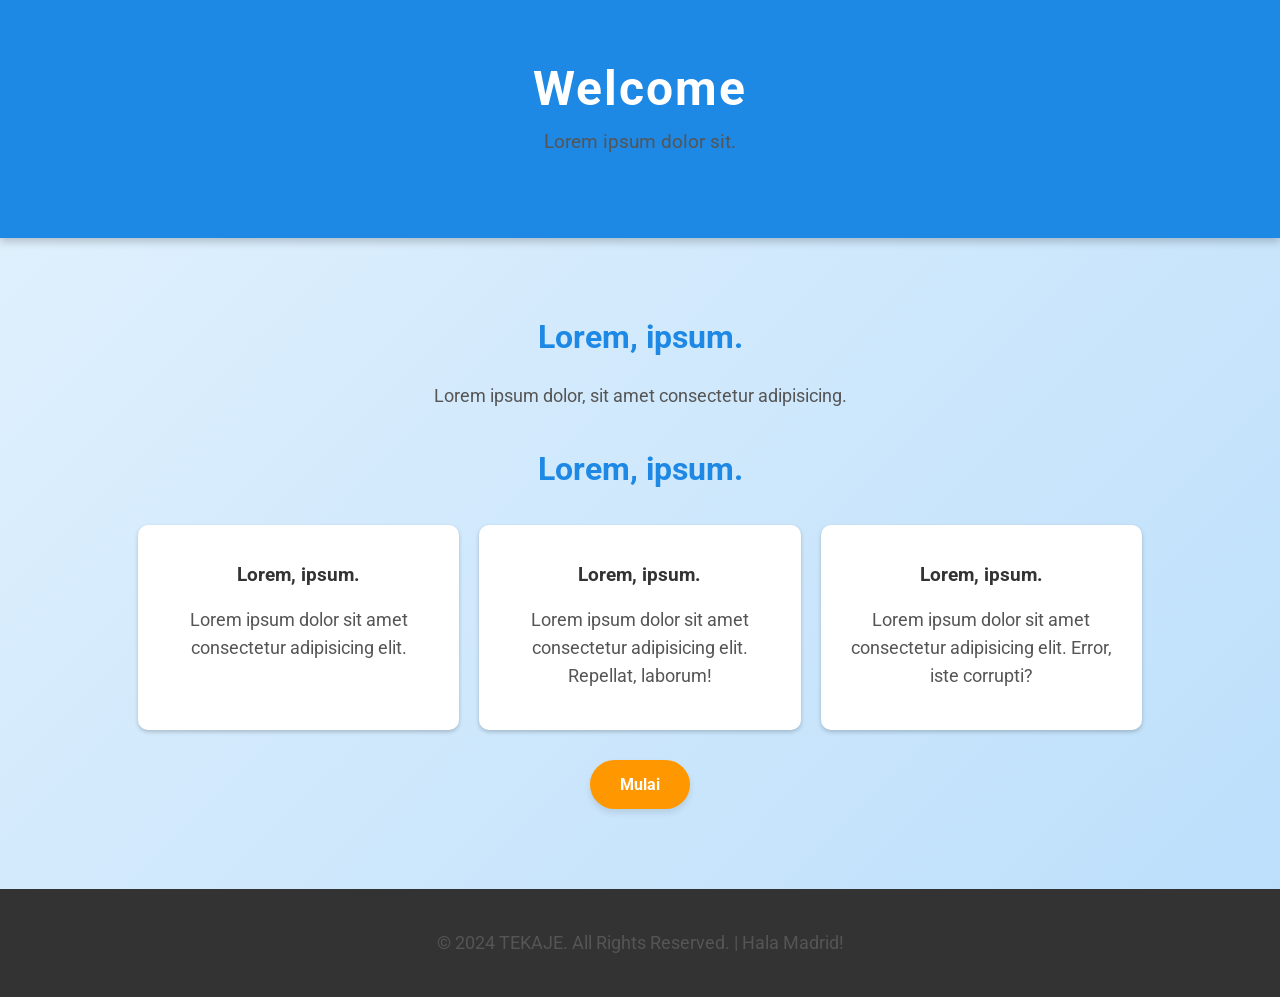
==== landingpage.html @ afb3f82c "first commit" ====
<!DOCTYPE html>
<html lang="id">
<head>
    <meta charset="UTF-8">
    <meta name="viewport" content="width=device-width, initial-scale=1.0">
    <title>Landing Page Sekolah</title>
    <link href="https://fonts.googleapis.com/css2?family=Roboto:wght@400;700&display=swap" rel="stylesheet">
    <style>
        body {
            font-family: 'Roboto', sans-serif;
            margin: 0;
            padding: 0;
            background: linear-gradient(135deg, #e3f2fd, #bbdefb);
            color: #333;
        }
        header {
            background: #1e88e5;
            color: white;
            padding: 60px 20px;
            text-align: center;
            box-shadow: 0 4px 8px rgba(0, 0, 0, 0.2);
        }
        header h1 {
            font-size: 3em;
            margin: 0;
            letter-spacing: 2px;
        }
        header p {
            font-size: 1.2em;
            margin-top: 10px;
        }
        .container {
            width: 80%;
            margin: 0 auto;
            padding: 40px 20px;
            text-align: center;
        }
        h2 {
            font-size: 2em;
            color: #1e88e5;
            margin-top: 40px;
        }
        p {
            font-size: 1.1em;
            line-height: 1.6;
            margin: 20px 0;
            color: #555;
        }
        .cta-button {
            display: inline-block;
            background: #ff9800;
            color: white;
            padding: 15px 30px;
            text-decoration: none;
            border-radius: 25px;
            margin-top: 20px;
            font-weight: bold;
            transition: background 0.3s, transform 0.3s;
            box-shadow: 0 4px 6px rgba(0, 0, 0, 0.1);
        }
        .cta-button:hover {
            background: #f57c00;
            transform: translateY(-2px);
        }
        footer {
            text-align: center;
            padding: 20px;
            background: #333;
            color: white;
            position: relative;
            margin-top: 40px;
        }
        .program-list {
            display: flex;
            justify-content: space-around;
            flex-wrap: wrap;
            margin-top: 20px;
        }
        .program-item {
            background: white;
            border-radius: 10px;
            box-shadow: 0 2px 4px rgba(0, 0, 0, 0.2);
            padding: 20px;
            margin: 10px;
            flex: 1 1 200px;
            transition: transform 0.2s;
        }
        .program-item:hover {
            transform: translateY(-5px);
        }
    </style>
</head>
<body>

<header>
    <h1>Welcome</h1>
    <p>Lorem ipsum dolor sit.</p>
</header>

<div class="container">
    <h2>Lorem, ipsum.</h2>
    <p>Lorem ipsum dolor, sit amet consectetur adipisicing.</p>
    
    <h2>Lorem, ipsum.</h2>
    <div class="program-list">
        <div class="program-item">
            <h3>Lorem, ipsum.</h3>
            <p>Lorem ipsum dolor sit amet consectetur adipisicing elit.</p>
        </div>
        <div class="program-item">
            <h3>Lorem, ipsum.</h3>
            <p>Lorem ipsum dolor sit amet consectetur adipisicing elit. Repellat, laborum!</p>
        </div>
        <div class="program-item">
            <h3>Lorem, ipsum.</h3>
            <p>Lorem ipsum dolor sit amet consectetur adipisicing elit. Error, iste corrupti?</p>
        </div>
    </div>

    <a href="index.php" class="cta-button">Mulai</a>
</div>

<footer>
    <p>&copy; 2024 TEKAJE. All Rights Reserved. | Hala Madrid!</p>
</footer>

</body>
</html>
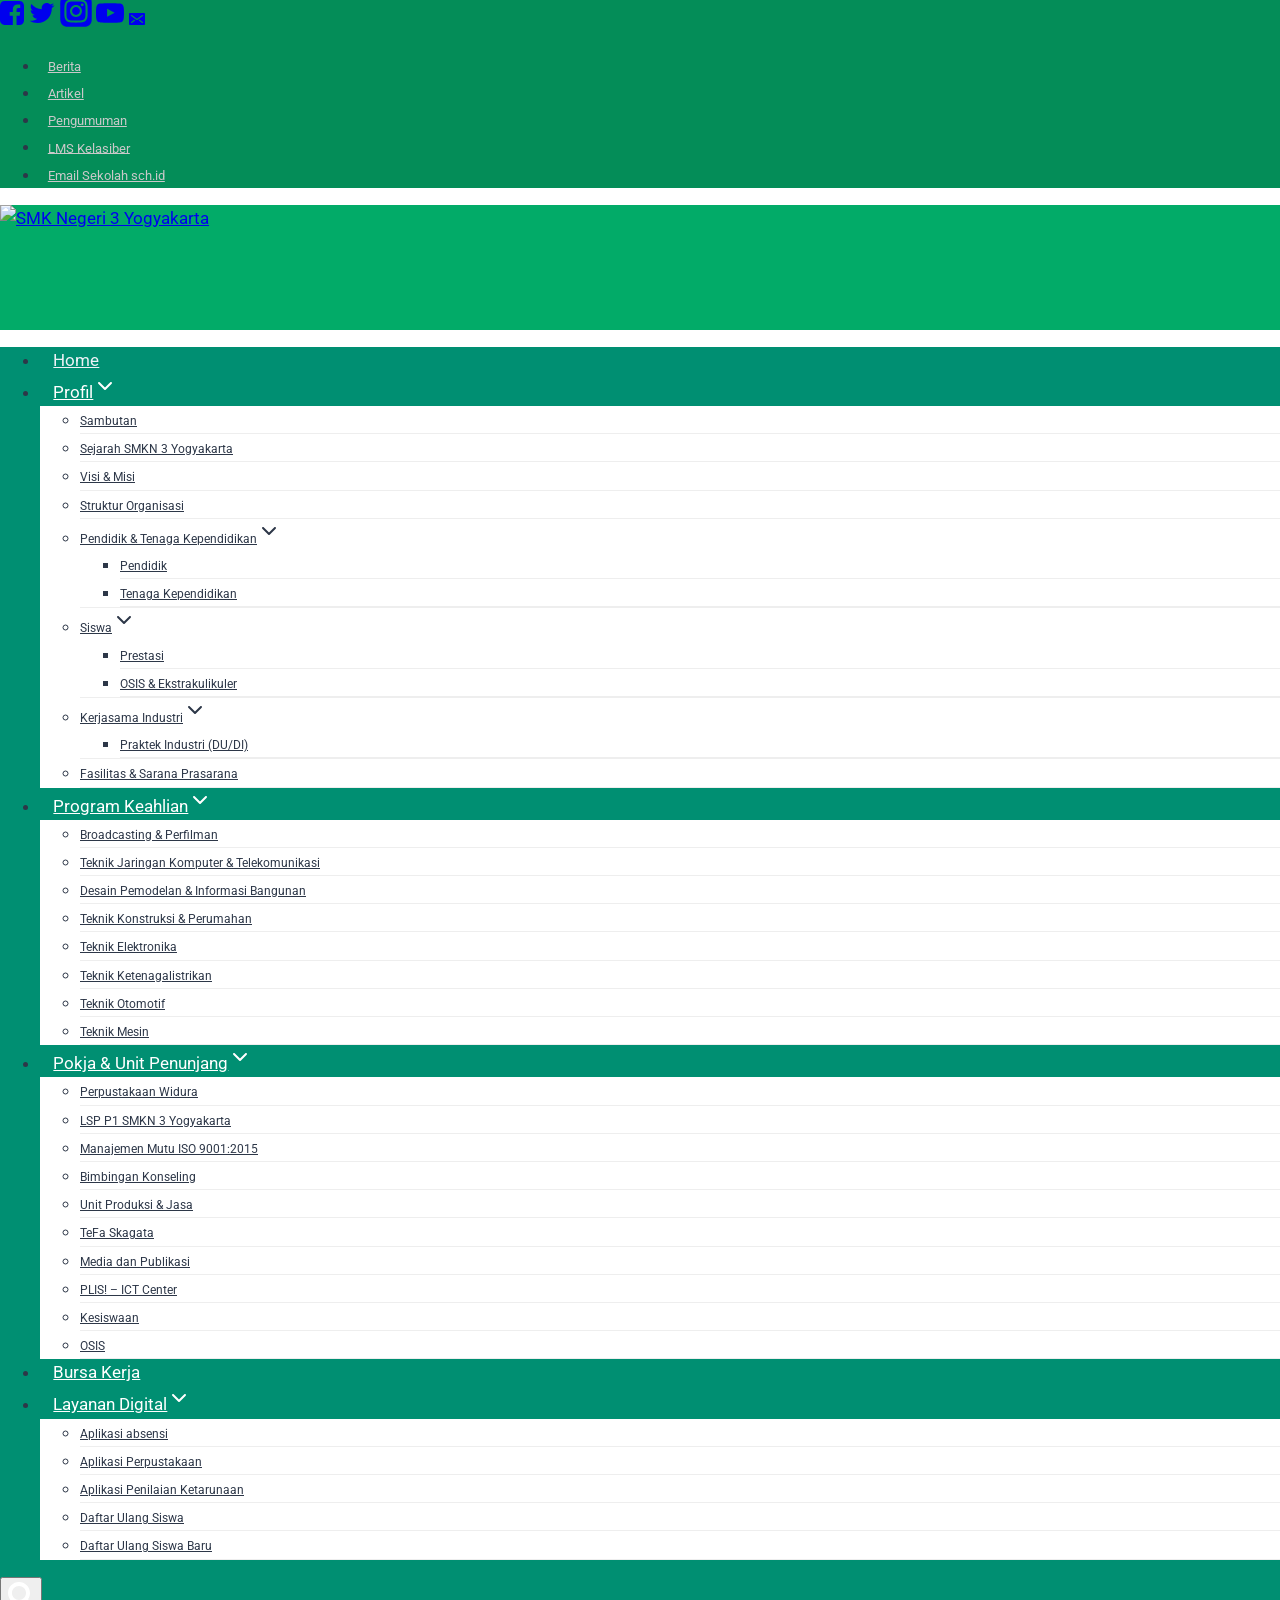
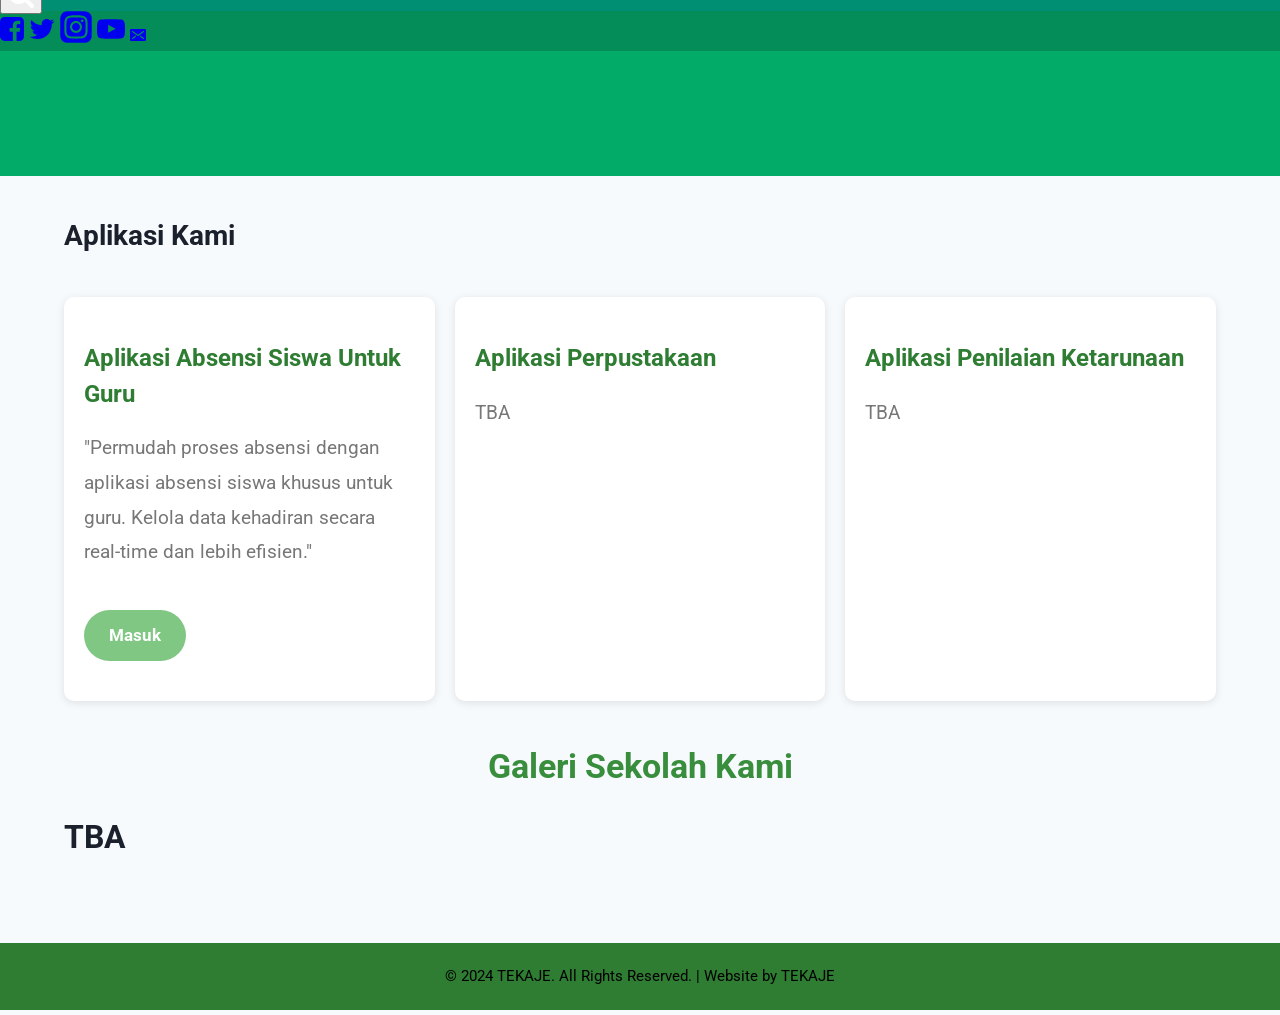
==== commit 55751302: "menambahkan lending pej" ====
--- a/landingpage.html
+++ b/landingpage.html
@@ -3,126 +3,442 @@
 <head>
     <meta charset="UTF-8">
     <meta name="viewport" content="width=device-width, initial-scale=1.0">
+    <meta name="description" content="Website sekolah dengan informasi lengkap tentang program, kurikulum, dan aktivitas sekolah.">
+    <meta name="keywords" content="Sekolah, Pendidikan, Program Sekolah, Kurikulum">
+    <meta name="robots" content="index, follow">
+    <meta name="author" content="TEKAJE">
     <title>Landing Page Sekolah</title>
     <link href="https://fonts.googleapis.com/css2?family=Roboto:wght@400;700&display=swap" rel="stylesheet">
+    <link data-optimized="2" rel="stylesheet"
+        href="https://smkn3jogja.sch.id/wp-content/litespeed/css/6a8ee37791889cdd1827c84f26372544.css?ver=c5bfd">
+    
     <style>
+        /* Global styles */
         body {
             font-family: 'Roboto', sans-serif;
             margin: 0;
             padding: 0;
-            background: linear-gradient(135deg, #e3f2fd, #bbdefb);
+            background: #f4f9f4; /* Background hijau lembut */
             color: #333;
-        }
-        header {
-            background: #1e88e5;
-            color: white;
-            padding: 60px 20px;
-            text-align: center;
-            box-shadow: 0 4px 8px rgba(0, 0, 0, 0.2);
-        }
-        header h1 {
-            font-size: 3em;
-            margin: 0;
-            letter-spacing: 2px;
-        }
-        header p {
-            font-size: 1.2em;
-            margin-top: 10px;
-        }
+            line-height: 1.6;
+        }
+
+        /* Header styling */
+       
+
+        /* Container styling */
         .container {
-            width: 80%;
+            width: 90%;
+            max-width: 1200px;
             margin: 0 auto;
-            padding: 40px 20px;
-            text-align: center;
-        }
+            padding: 20px;
+        }
+
         h2 {
-            font-size: 2em;
-            color: #1e88e5;
-            margin-top: 40px;
-        }
+            font-size: 1.8em;
+            color: #388e3c; /* Warna hijau lebih gelap untuk heading */
+            margin-bottom: 20px;
+        }
+
         p {
-            font-size: 1.1em;
-            line-height: 1.6;
-            margin: 20px 0;
-            color: #555;
-        }
+            font-size: 1.2rem;
+            line-height: 1.8;
+            color: black;
+            margin-bottom: 20px;
+        }
+
         .cta-button {
             display: inline-block;
-            background: #ff9800;
+            background: #81c784; /* Hijau cerah */
             color: white;
-            padding: 15px 30px;
+            padding: 12px 25px;
             text-decoration: none;
-            border-radius: 25px;
-            margin-top: 20px;
+            border-radius: 30px;
             font-weight: bold;
             transition: background 0.3s, transform 0.3s;
-            box-shadow: 0 4px 6px rgba(0, 0, 0, 0.1);
-        }
+            margin: 20px 0;
+        }
+
         .cta-button:hover {
-            background: #f57c00;
-            transform: translateY(-2px);
-        }
+            background: #66bb6a; /* Aksen hijau hover */
+            transform: translateY(-3px);
+        }
+
+        /* Program list styling */
+        .program-list {
+            display: flex;
+            justify-content: space-between;
+            flex-wrap: wrap;
+            gap: 20px;
+            margin: 40px 0;
+        }
+
+        .program-item {
+            background: white;
+            border-radius: 10px;
+            box-shadow: 0 2px 8px rgba(0, 0, 0, 0.1);
+            padding: 20px;
+            flex: 1;
+            min-width: 280px;
+            transition: transform 0.3s ease;
+        }
+
+        .program-item:hover {
+            transform: scale(1.05);
+        }
+
+        .program-item h3 {
+            font-size: 1.4em;
+            color: #2e7d32; /* Hijau lebih tua */
+            margin-bottom: 15px;
+        }
+
+        .program-item p {
+            font-size: 1.2rem;
+            color: #777;
+        }
+
+        /* Gallery styling */
+        .gallery {
+            margin-top: 40px;
+        }
+
+        .gallery h2 {
+            text-align: center;
+            font-size: 2em;
+            color: #388e3c;
+            margin-bottom: 20px;
+        }
+
+        .gallery-grid {
+            display: grid;
+            grid-template-columns: repeat(auto-fit, minmax(200px, 1fr));
+            gap: 20px;
+        }
+
+        .gallery-grid img {
+            width: 100%;
+            border-radius: 10px;
+            box-shadow: 0 4px 8px rgba(0, 0, 0, 0.1);
+            transition: transform 0.3s ease;
+        }
+
+        .gallery-grid img:hover {
+            transform: scale(1.05);
+        }
+
+        /* Footer styling */
         footer {
             text-align: center;
             padding: 20px;
-            background: #333;
+            background: #2e7d32; /* Hijau gelap untuk footer */
             color: white;
-            position: relative;
             margin-top: 40px;
         }
-        .program-list {
-            display: flex;
-            justify-content: space-around;
-            flex-wrap: wrap;
-            margin-top: 20px;
-        }
-        .program-item {
-            background: white;
-            border-radius: 10px;
-            box-shadow: 0 2px 4px rgba(0, 0, 0, 0.2);
-            padding: 20px;
-            margin: 10px;
-            flex: 1 1 200px;
-            transition: transform 0.2s;
-        }
-        .program-item:hover {
-            transform: translateY(-5px);
+
+        footer p {
+            margin: 0;
+            font-size: 0.9em;
+        }
+
+        /* Media Queries for responsiveness */
+        @media (max-width: 768px) {
+            header h1 {
+                font-size: 2em;
+            }
+
+            .container {
+                padding: 20px 10px;
+            }
+
+            h2 {
+                font-size: 1.6em;
+            }
+
+            .program-list {
+                flex-direction: column;
+                gap: 20px;
+            }
+
+            .program-item {
+                margin-bottom: 20px;
+            }
+
+            .cta-button {
+                padding: 10px 20px;
+            }
+
+            .gallery h2 {
+                font-size: 1.8em;
+            }
         }
     </style>
+    <style id="kadence-global-inline-css">
+        /* Kadence Base CSS */
+        :root{--global-palette1:#02ab68;--global-palette2:#008f72;--global-palette3:#1A202C;--global-palette4:#2D3748;--global-palette5:#4A5568;--global-palette6:#718096;--global-palette7:#EDF2F7;--global-palette8:#F7FAFC;--global-palette9:#ffffff;--global-palette-highlight:var(--global-palette1);--global-palette-highlight-alt:var(--global-palette2);--global-palette-highlight-alt2:var(--global-palette9);--global-palette-btn-bg:var(--global-palette1);--global-palette-btn-bg-hover:var(--global-palette2);--global-palette-btn:var(--global-palette9);--global-palette-btn-hover:var(--global-palette9);--global-body-font-family:-apple-system,BlinkMacSystemFont,"Segoe UI",Roboto,Oxygen-Sans,Ubuntu,Cantarell,"Helvetica Neue",sans-serif, "Apple Color Emoji", "Segoe UI Emoji", "Segoe UI Symbol";--global-heading-font-family:inherit;--global-primary-nav-font-family:inherit;--global-fallback-font:sans-serif;--global-content-width:1290px;}:root body.kadence-elementor-colors{--e-global-color-kadence1:var(--global-palette1);--e-global-color-kadence2:var(--global-palette2);--e-global-color-kadence3:var(--global-palette3);--e-global-color-kadence4:var(--global-palette4);--e-global-color-kadence5:var(--global-palette5);--e-global-color-kadence6:var(--global-palette6);--e-global-color-kadence7:var(--global-palette7);--e-global-color-kadence8:var(--global-palette8);--e-global-color-kadence9:var(--global-palette9);}:root .has-theme-palette-1-background-color{background-color:var(--global-palette1);}:root .has-theme-palette-1-color{color:var(--global-palette1);}:root .has-theme-palette-2-background-color{background-color:var(--global-palette2);}:root .has-theme-palette-2-color{color:var(--global-palette2);}:root .has-theme-palette-3-background-color{background-color:var(--global-palette3);}:root .has-theme-palette-3-color{color:var(--global-palette3);}:root .has-theme-palette-4-background-color{background-color:var(--global-palette4);}:root .has-theme-palette-4-color{color:var(--global-palette4);}:root .has-theme-palette-5-background-color{background-color:var(--global-palette5);}:root .has-theme-palette-5-color{color:var(--global-palette5);}:root .has-theme-palette-6-background-color{background-color:var(--global-palette6);}:root .has-theme-palette-6-color{color:var(--global-palette6);}:root .has-theme-palette-7-background-color{background-color:var(--global-palette7);}:root .has-theme-palette-7-color{color:var(--global-palette7);}:root .has-theme-palette-8-background-color{background-color:var(--global-palette8);}:root .has-theme-palette-8-color{color:var(--global-palette8);}:root .has-theme-palette-9-background-color{background-color:var(--global-palette9);}:root .has-theme-palette-9-color{color:var(--global-palette9);}:root .has-theme-palette1-background-color{background-color:var(--global-palette1);}:root .has-theme-palette1-color{color:var(--global-palette1);}:root .has-theme-palette2-background-color{background-color:var(--global-palette2);}:root .has-theme-palette2-color{color:var(--global-palette2);}:root .has-theme-palette3-background-color{background-color:var(--global-palette3);}:root .has-theme-palette3-color{color:var(--global-palette3);}:root .has-theme-palette4-background-color{background-color:var(--global-palette4);}:root .has-theme-palette4-color{color:var(--global-palette4);}:root .has-theme-palette5-background-color{background-color:var(--global-palette5);}:root .has-theme-palette5-color{color:var(--global-palette5);}:root .has-theme-palette6-background-color{background-color:var(--global-palette6);}:root .has-theme-palette6-color{color:var(--global-palette6);}:root .has-theme-palette7-background-color{background-color:var(--global-palette7);}:root .has-theme-palette7-color{color:var(--global-palette7);}:root .has-theme-palette8-background-color{background-color:var(--global-palette8);}:root .has-theme-palette8-color{color:var(--global-palette8);}:root .has-theme-palette9-background-color{background-color:var(--global-palette9);}:root .has-theme-palette9-color{color:var(--global-palette9);}body{background:var(--global-palette8);}body, input, select, optgroup, textarea{font-weight:400;font-size:17px;line-height:1.6;font-family:var(--global-body-font-family);color:var(--global-palette4);}.content-bg, body.content-style-unboxed .site{background:var(--global-palette9);}h1,h2,h3,h4,h5,h6{font-family:var(--global-heading-font-family);}h1{font-weight:700;font-size:32px;line-height:1.5;color:var(--global-palette3);}h2{font-weight:700;font-size:28px;line-height:1.5;color:var(--global-palette3);}h3{font-weight:700;font-size:24px;line-height:1.5;color:var(--global-palette3);}h4{font-weight:700;font-size:22px;line-height:1.5;color:var(--global-palette4);}h5{font-weight:700;font-size:20px;line-height:1.5;color:var(--global-palette4);}h6{font-weight:700;font-size:18px;line-height:1.5;color:var(--global-palette5);}.site-container, .site-header-row-layout-contained, .site-footer-row-layout-contained, .entry-hero-layout-contained, .comments-area, .alignfull > .wp-block-cover__inner-container, .alignwide > .wp-block-cover__inner-container{max-width:1290px;}.content-width-narrow .content-container.site-container, .content-width-narrow .hero-container.site-container{max-width:842px;}@media all and (min-width: 1520px){.site .content-container  .alignwide{margin-left:-115px;margin-right:-115px;width:unset;max-width:unset;}}@media all and (min-width: 1102px){.content-width-narrow .site .content-container .alignwide{margin-left:-130px;margin-right:-130px;width:unset;max-width:unset;}}.content-style-boxed .site .entry-content .alignwide{margin-left:-2rem;margin-right:-2rem;}@media all and (max-width: 1024px){.content-style-boxed .site .entry-content .alignwide{margin-left:-2rem;margin-right:-2rem;}}@media all and (max-width: 767px){.content-style-boxed .site .entry-content .alignwide{margin-left:-1.5rem;margin-right:-1.5rem;}}.content-area{margin-top:5rem;margin-bottom:5rem;}@media all and (max-width: 1024px){.content-area{margin-top:3rem;margin-bottom:3rem;}}@media all and (max-width: 767px){.content-area{margin-top:2rem;margin-bottom:2rem;}}.entry-content-wrap{padding:2rem;}@media all and (max-width: 1024px){.entry-content-wrap{padding:2rem;}}@media all and (max-width: 767px){.entry-content-wrap{padding:1.5rem;}}.loop-entry .entry-content-wrap{padding:2rem;}@media all and (max-width: 1024px){.loop-entry .entry-content-wrap{padding:2rem;}}@media all and (max-width: 767px){.loop-entry .entry-content-wrap{padding:1.5rem;}}.has-sidebar:not(.has-left-sidebar) .content-container{grid-template-columns:1fr 29%;}.has-sidebar.has-left-sidebar .content-container{grid-template-columns:29% 1fr;}.primary-sidebar.widget-area .widget{margin-bottom:0.66em;color:var(--global-palette4);}.primary-sidebar.widget-area .widget-title{font-weight:700;font-size:20px;line-height:1.5;color:var(--global-palette3);}.primary-sidebar.widget-area{background:#ffffff;padding:28px 28px 28px 28px;}.site-branding a.brand img{max-width:400px;}.site-branding a.brand img.svg-logo-image{width:400px;}@media all and (max-width: 1024px){.site-branding a.brand img{max-width:63px;}.site-branding a.brand img.svg-logo-image{width:63px;}}@media all and (max-width: 767px){.site-branding a.brand img{max-width:63px;}.site-branding a.brand img.svg-logo-image{width:63px;}}.site-branding{padding:0px 0px 0px 0px;}.site-branding .site-title{font-weight:700;font-size:26px;line-height:1.2;color:var(--global-palette3);}.site-branding .site-description{font-weight:700;font-size:16px;line-height:1.4;color:var(--global-palette5);}#masthead, #masthead .kadence-sticky-header.item-is-fixed:not(.item-at-start):not(.site-header-row-container), #masthead .kadence-sticky-header.item-is-fixed:not(.item-at-start) > .site-header-row-container-inner{background:#ffffff;}@media all and (max-width: 767px){#masthead, #masthead .kadence-sticky-header.item-is-fixed:not(.item-at-start):not(.site-header-row-container), #masthead .kadence-sticky-header.item-is-fixed:not(.item-at-start) > .site-header-row-container-inner{background:var(--global-palette1);}}.site-main-header-wrap .site-header-row-container-inner{background:#02ab68;}.site-main-header-inner-wrap{min-height:125px;}@media all and (max-width: 767px){.site-main-header-inner-wrap{min-height:93px;}}.site-top-header-wrap .site-header-row-container-inner{background:#048d58;}.site-top-header-inner-wrap{min-height:36px;}.site-bottom-header-wrap .site-header-row-container-inner{background:#008f72;border-bottom:0px none var(--global-palette1);}.site-bottom-header-inner-wrap{min-height:0px;}#masthead .kadence-sticky-header.item-is-fixed:not(.item-at-start):not(.site-header-row-container):not(.item-hidden-above), #masthead .kadence-sticky-header.item-is-fixed:not(.item-at-start):not(.item-hidden-above) > .site-header-row-container-inner{background:var(--global-palette1);}@media all and (min-width: 1025px){.transparent-header .entry-hero .entry-hero-container-inner{padding-top:calc(36px + 125px + 0px);}}@media all and (max-width: 1024px){.mobile-transparent-header .entry-hero .entry-hero-container-inner{padding-top:calc(36px + 125px);}}@media all and (max-width: 767px){.mobile-transparent-header .entry-hero .entry-hero-container-inner{padding-top:calc(36px + 93px);}}.header-navigation[class*="header-navigation-style-underline"] .header-menu-container.primary-menu-container>ul>li>a:after{width:calc( 100% - 1.57em);}.main-navigation .primary-menu-container > ul > li > a{padding-left:calc(1.57em / 2);padding-right:calc(1.57em / 2);color:#ffffff;}.main-navigation .primary-menu-container > ul li a{font-style:normal;font-weight:400;}.main-navigation .primary-menu-container > ul > li > a:hover{color:var(--global-palette9);background:#006954;}.main-navigation .primary-menu-container > ul > li.current-menu-item > a{color:var(--global-palette7);background:rgba(1,126,98,0);}.header-navigation[class*="header-navigation-style-underline"] .header-menu-container.secondary-menu-container>ul>li>a:after{width:calc( 100% - 1.2em);}.secondary-navigation .secondary-menu-container > ul > li > a{padding-left:calc(1.2em / 2);padding-right:calc(1.2em / 2);padding-top:0.6em;padding-bottom:0.6em;color:#c9c9c9;}.secondary-navigation .secondary-menu-container > ul li a{font-style:normal;font-size:13px;}.secondary-navigation .secondary-menu-container > ul > li > a:hover{color:#ffffff;}.secondary-navigation .secondary-menu-container > ul > li.current-menu-item > a{color:var(--global-palette7);}.header-navigation .header-menu-container ul ul{background:#ffffff;}.header-navigation .header-menu-container ul ul li, .header-menu-container ul.menu > li.kadence-menu-mega-enabled > ul > li > a{border-bottom:1px solid #eeeeee;}.header-navigation .header-menu-container ul ul li a{width:200px;padding-top:1em;padding-bottom:1em;color:var(--global-palette4);font-size:12px;}.header-navigation .header-menu-container ul ul li a:hover{color:#008f72;background:var(--global-palette7);}.header-navigation .header-menu-container ul ul li.current-menu-item > a{color:#008f72;background:var(--global-palette7);}.mobile-toggle-open-container .menu-toggle-open{color:var(--global-palette9);padding:0.4em 0.6em 0.4em 0.6em;font-size:14px;}.mobile-toggle-open-container .menu-toggle-open.menu-toggle-style-bordered{border:1px solid currentColor;}.mobile-toggle-open-container .menu-toggle-open .menu-toggle-icon{font-size:28px;}.mobile-toggle-open-container .menu-toggle-open:hover, .mobile-toggle-open-container .menu-toggle-open:focus{color:var(--global-palette8);}.mobile-navigation ul li{font-size:14px;}.mobile-navigation ul li a{padding-top:1em;padding-bottom:1em;}.mobile-navigation ul li > a, .mobile-navigation ul li.menu-item-has-children > .drawer-nav-drop-wrap{color:var(--global-palette8);}.mobile-navigation ul li.current-menu-item > a, .mobile-navigation ul li.current-menu-item.menu-item-has-children > .drawer-nav-drop-wrap{color:var(--global-palette-highlight);}.mobile-navigation ul li.menu-item-has-children .drawer-nav-drop-wrap, .mobile-navigation ul li:not(.menu-item-has-children) a{border-bottom:1px solid rgba(255,255,255,0.1);}.mobile-navigation:not(.drawer-navigation-parent-toggle-true) ul li.menu-item-has-children .drawer-nav-drop-wrap button{border-left:1px solid rgba(255,255,255,0.1);}#main-header .header-button{border:2px none transparent;}.header-social-inner-wrap{font-size:0.94em;margin-top:-0.3em;margin-left:calc(-0.3em / 2);margin-right:calc(-0.3em / 2);}.header-social-wrap .header-social-inner-wrap .social-button{margin-top:0.3em;margin-left:calc(0.3em / 2);margin-right:calc(0.3em / 2);border:2px none transparent;border-radius:1px;}.header-social-wrap .header-social-inner-wrap .social-button:hover{color:var(--global-palette7);}.header-mobile-social-inner-wrap{font-size:0.97em;margin-top:-0.3em;margin-left:calc(-0.3em / 2);margin-right:calc(-0.3em / 2);}.header-mobile-social-wrap .header-mobile-social-inner-wrap .social-button{margin-top:0.3em;margin-left:calc(0.3em / 2);margin-right:calc(0.3em / 2);border:2px none transparent;border-radius:100px;}.search-toggle-open-container .search-toggle-open{color:var(--global-palette9);}.search-toggle-open-container .search-toggle-open.search-toggle-style-bordered{border:1px solid currentColor;}.search-toggle-open-container .search-toggle-open .search-toggle-icon{font-size:1em;}.search-toggle-open-container .search-toggle-open:hover, .search-toggle-open-container .search-toggle-open:focus{color:var(--global-palette7);}#search-drawer .drawer-inner{background:rgba(9, 12, 16, 0.97);}.mobile-header-button-wrap .mobile-header-button{border:2px none transparent;}.site-middle-footer-wrap .site-footer-row-container-inner{background:#2f333e;font-style:normal;font-size:15px;color:#ffffff;}.site-footer .site-middle-footer-wrap .site-footer-row-container-inner a:not(.button){color:var(--global-palette9);}.site-footer .site-middle-footer-wrap .site-footer-row-container-inner a:not(.button):hover{color:var(--global-palette8);}.site-middle-footer-inner-wrap{padding-top:10px;padding-bottom:0px;grid-column-gap:20px;grid-row-gap:20px;}.site-middle-footer-inner-wrap .widget{margin-bottom:20px;}.site-middle-footer-inner-wrap .widget-area .widget-title{font-style:normal;color:#ffffff;}.site-middle-footer-inner-wrap .site-footer-section:not(:last-child):after{right:calc(-20px / 2);}@media all and (max-width: 1024px){.site-middle-footer-inner-wrap{padding-top:15px;padding-bottom:5px;grid-column-gap:5px;grid-row-gap:5px;}.site-middle-footer-inner-wrap .widget{margin-bottom:5px;}.site-middle-footer-inner-wrap .site-footer-section:not(:last-child):after{right:calc(-5px / 2);}}@media all and (max-width: 767px){.site-middle-footer-inner-wrap{padding-top:15px;padding-bottom:5px;grid-column-gap:5px;grid-row-gap:5px;}.site-middle-footer-inner-wrap .widget{margin-bottom:5px;}.site-middle-footer-inner-wrap .site-footer-section:not(:last-child):after{right:calc(-5px / 2);}}.site-top-footer-inner-wrap{padding-top:30px;padding-bottom:30px;grid-column-gap:30px;grid-row-gap:30px;}.site-top-footer-inner-wrap .widget{margin-bottom:30px;}.site-top-footer-inner-wrap .site-footer-section:not(:last-child):after{right:calc(-30px / 2);}.site-bottom-footer-wrap .site-footer-row-container-inner{background:#02ab68;}.site-bottom-footer-inner-wrap{min-height:10px;padding-top:4px;padding-bottom:6px;grid-column-gap:0px;}.site-bottom-footer-inner-wrap .widget{margin-bottom:0px;}.site-bottom-footer-inner-wrap .site-footer-section:not(:last-child):after{right:calc(-0px / 2);}.footer-social-inner-wrap{font-size:1em;margin-top:-0.3em;margin-left:calc(-0.3em / 2);margin-right:calc(-0.3em / 2);}.site-footer .site-footer-wrap .site-footer-section .footer-social-wrap .social-button{margin-top:0.3em;margin-left:calc(0.3em / 2);margin-right:calc(0.3em / 2);border:2px none transparent;border-radius:3px;}#colophon .footer-html{font-style:normal;color:#ffffff;}#colophon .site-footer-row-container .site-footer-row .footer-html a{color:#ffffff;}#colophon .site-footer-row-container .site-footer-row .footer-html a:hover{color:#e0e0e0;}#kt-scroll-up{border-radius:0px 0px 0px 0px;bottom:30px;font-size:1.2em;padding:0.4em 0.4em 0.4em 0.4em;}#kt-scroll-up.scroll-up-side-right{right:30px;}#kt-scroll-up.scroll-up-side-left{left:30px;}#colophon .footer-navigation .footer-menu-container > ul > li > a{padding-left:calc(1.2em / 2);padding-right:calc(1.2em / 2);color:var(--global-palette5);}#colophon .footer-navigation .footer-menu-container > ul li a:hover{color:var(--global-palette-highlight);}#colophon .footer-navigation .footer-menu-container > ul li.current-menu-item > a{color:var(--global-palette3);}.entry-hero.page-hero-section .entry-header{min-height:200px;}.loop-entry.type-post h2.entry-title{font-style:normal;font-size:20px;color:var(--global-palette4);}.loop-entry.type-post .entry-taxonomies{font-style:normal;font-size:13px;}.loop-entry.type-post .entry-taxonomies, .loop-entry.type-post .entry-taxonomies a{color:var(--global-palette1);}.loop-entry.type-post .entry-taxonomies .category-style-pill a{background:var(--global-palette1);}.loop-entry.type-post .entry-taxonomies a:hover{color:var(--global-palette2);}.loop-entry.type-post .entry-taxonomies .category-style-pill a:hover{background:var(--global-palette2);}.loop-entry.type-post .entry-meta{font-style:normal;font-size:15px;}.loop-entry.type-post .entry-meta{color:var(--global-palette1);}.loop-entry.type-post .entry-meta a:hover{color:var(--global-palette2);}body.social-brand-colors .social-show-brand-hover .social-link-facebook:not(.ignore-brand):not(.skip):not(.ignore):hover, body.social-brand-colors .social-show-brand-until .social-link-facebook:not(:hover):not(.skip):not(.ignore), body.social-brand-colors .social-show-brand-always .social-link-facebook:not(.ignore-brand):not(.skip):not(.ignore){background:#3b5998;}body.social-brand-colors .social-show-brand-hover .social-link-instagram:not(.ignore-brand):not(.skip):not(.ignore):hover, body.social-brand-colors .social-show-brand-until .social-link-instagram:not(:hover):not(.skip):not(.ignore), body.social-brand-colors .social-show-brand-always .social-link-instagram:not(.ignore-brand):not(.skip):not(.ignore){background:#517fa4;}body.social-brand-colors .social-show-brand-hover .social-link-twitter:not(.ignore-brand):not(.skip):not(.ignore):hover, body.social-brand-colors .social-show-brand-until .social-link-twitter:not(:hover):not(.skip):not(.ignore), body.social-brand-colors .social-show-brand-always .social-link-twitter:not(.ignore-brand):not(.skip):not(.ignore){background:#1DA1F2;}body.social-brand-colors .social-show-brand-hover .social-link-youtube:not(.ignore-brand):not(.skip):not(.ignore):hover, body.social-brand-colors .social-show-brand-until .social-link-youtube:not(:hover):not(.skip):not(.ignore), body.social-brand-colors .social-show-brand-always .social-link-youtube:not(.ignore-brand):not(.skip):not(.ignore){background:#FF3333;}body.social-brand-colors .social-show-brand-hover .social-link-facebook_group:not(.ignore-brand):not(.skip):not(.ignore):hover, body.social-brand-colors .social-show-brand-until .social-link-facebook_group:not(:hover):not(.skip):not(.ignore), body.social-brand-colors .social-show-brand-always .social-link-facebook_group:not(.ignore-brand):not(.skip):not(.ignore){background:#3b5998;}body.social-brand-colors .social-show-brand-hover .social-link-vimeo:not(.ignore-brand):not(.skip):not(.ignore):hover, body.social-brand-colors .social-show-brand-until .social-link-vimeo:not(:hover):not(.skip):not(.ignore), body.social-brand-colors .social-show-brand-always .social-link-vimeo:not(.ignore-brand):not(.skip):not(.ignore){background:#4EBBFF;}body.social-brand-colors .social-show-brand-hover .social-link-pinterest:not(.ignore-brand):not(.skip):not(.ignore):hover, body.social-brand-colors .social-show-brand-until .social-link-pinterest:not(:hover):not(.skip):not(.ignore), body.social-brand-colors .social-show-brand-always .social-link-pinterest:not(.ignore-brand):not(.skip):not(.ignore){background:#C92228;}body.social-brand-colors .social-show-brand-hover .social-link-linkedin:not(.ignore-brand):not(.skip):not(.ignore):hover, body.social-brand-colors .social-show-brand-until .social-link-linkedin:not(:hover):not(.skip):not(.ignore), body.social-brand-colors .social-show-brand-always .social-link-linkedin:not(.ignore-brand):not(.skip):not(.ignore){background:#4875B4;}body.social-brand-colors .social-show-brand-hover .social-link-medium:not(.ignore-brand):not(.skip):not(.ignore):hover, body.social-brand-colors .social-show-brand-until .social-link-medium:not(:hover):not(.skip):not(.ignore), body.social-brand-colors .social-show-brand-always .social-link-medium:not(.ignore-brand):not(.skip):not(.ignore){background:#181818;}body.social-brand-colors .social-show-brand-hover .social-link-wordpress:not(.ignore-brand):not(.skip):not(.ignore):hover, body.social-brand-colors .social-show-brand-until .social-link-wordpress:not(:hover):not(.skip):not(.ignore), body.social-brand-colors .social-show-brand-always .social-link-wordpress:not(.ignore-brand):not(.skip):not(.ignore){background:#00749C;}body.social-brand-colors .social-show-brand-hover .social-link-reddit:not(.ignore-brand):not(.skip):not(.ignore):hover, body.social-brand-colors .social-show-brand-until .social-link-reddit:not(:hover):not(.skip):not(.ignore), body.social-brand-colors .social-show-brand-always .social-link-reddit:not(.ignore-brand):not(.skip):not(.ignore){background:#ff4500;}body.social-brand-colors .social-show-brand-hover .social-link-patreon:not(.ignore-brand):not(.skip):not(.ignore):hover, body.social-brand-colors .social-show-brand-until .social-link-patreon:not(:hover):not(.skip):not(.ignore), body.social-brand-colors .social-show-brand-always .social-link-patreon:not(.ignore-brand):not(.skip):not(.ignore){background:#052D49;}body.social-brand-colors .social-show-brand-hover .social-link-github:not(.ignore-brand):not(.skip):not(.ignore):hover, body.social-brand-colors .social-show-brand-until .social-link-github:not(:hover):not(.skip):not(.ignore), body.social-brand-colors .social-show-brand-always .social-link-github:not(.ignore-brand):not(.skip):not(.ignore){background:#4078c0;}body.social-brand-colors .social-show-brand-hover .social-link-dribbble:not(.ignore-brand):not(.skip):not(.ignore):hover, body.social-brand-colors .social-show-brand-until .social-link-dribbble:not(:hover):not(.skip):not(.ignore), body.social-brand-colors .social-show-brand-always .social-link-dribbble:not(.ignore-brand):not(.skip):not(.ignore){background:#EA4C89;}body.social-brand-colors .social-show-brand-hover .social-link-behance:not(.ignore-brand):not(.skip):not(.ignore):hover, body.social-brand-colors .social-show-brand-until .social-link-behance:not(:hover):not(.skip):not(.ignore), body.social-brand-colors .social-show-brand-always .social-link-behance:not(.ignore-brand):not(.skip):not(.ignore){background:#1769ff;}body.social-brand-colors .social-show-brand-hover .social-link-vk:not(.ignore-brand):not(.skip):not(.ignore):hover, body.social-brand-colors .social-show-brand-until .social-link-vk:not(:hover):not(.skip):not(.ignore), body.social-brand-colors .social-show-brand-always .social-link-vk:not(.ignore-brand):not(.skip):not(.ignore){background:#45668e;}body.social-brand-colors .social-show-brand-hover .social-link-xing:not(.ignore-brand):not(.skip):not(.ignore):hover, body.social-brand-colors .social-show-brand-until .social-link-xing:not(:hover):not(.skip):not(.ignore), body.social-brand-colors .social-show-brand-always .social-link-xing:not(.ignore-brand):not(.skip):not(.ignore){background:#006567;}body.social-brand-colors .social-show-brand-hover .social-link-rss:not(.ignore-brand):not(.skip):not(.ignore):hover, body.social-brand-colors .social-show-brand-until .social-link-rss:not(:hover):not(.skip):not(.ignore), body.social-brand-colors .social-show-brand-always .social-link-rss:not(.ignore-brand):not(.skip):not(.ignore){background:#FF6200;}body.social-brand-colors .social-show-brand-hover .social-link-email:not(.ignore-brand):not(.skip):not(.ignore):hover, body.social-brand-colors .social-show-brand-until .social-link-email:not(:hover):not(.skip):not(.ignore), body.social-brand-colors .social-show-brand-always .social-link-email:not(.ignore-brand):not(.skip):not(.ignore){background:#181818;}body.social-brand-colors .social-show-brand-hover .social-link-phone:not(.ignore-brand):not(.skip):not(.ignore):hover, body.social-brand-colors .social-show-brand-until .social-link-phone:not(:hover):not(.skip):not(.ignore), body.social-brand-colors .social-show-brand-always .social-link-phone:not(.ignore-brand):not(.skip):not(.ignore){background:#181818;}body.social-brand-colors .social-show-brand-hover .social-link-whatsapp:not(.ignore-brand):not(.skip):not(.ignore):hover, body.social-brand-colors .social-show-brand-until .social-link-whatsapp:not(:hover):not(.skip):not(.ignore), body.social-brand-colors .social-show-brand-always .social-link-whatsapp:not(.ignore-brand):not(.skip):not(.ignore){background:#28cf54;}body.social-brand-colors .social-show-brand-hover .social-link-google_reviews:not(.ignore-brand):not(.skip):not(.ignore):hover, body.social-brand-colors .social-show-brand-until .social-link-google_reviews:not(:hover):not(.skip):not(.ignore), body.social-brand-colors .social-show-brand-always .social-link-google_reviews:not(.ignore-brand):not(.skip):not(.ignore){background:#DB4437;}body.social-brand-colors .social-show-brand-hover .social-link-telegram:not(.ignore-brand):not(.skip):not(.ignore):hover, body.social-brand-colors .social-show-brand-until .social-link-telegram:not(:hover):not(.skip):not(.ignore), body.social-brand-colors .social-show-brand-always .social-link-telegram:not(.ignore-brand):not(.skip):not(.ignore){background:#0088cc;}body.social-brand-colors .social-show-brand-hover .social-link-yelp:not(.ignore-brand):not(.skip):not(.ignore):hover, body.social-brand-colors .social-show-brand-until .social-link-yelp:not(:hover):not(.skip):not(.ignore), body.social-brand-colors .social-show-brand-always .social-link-yelp:not(.ignore-brand):not(.skip):not(.ignore){background:#c41200;}body.social-brand-colors .social-show-brand-hover .social-link-trip_advisor:not(.ignore-brand):not(.skip):not(.ignore):hover, body.social-brand-colors .social-show-brand-until .social-link-trip_advisor:not(:hover):not(.skip):not(.ignore), body.social-brand-colors .social-show-brand-always .social-link-trip_advisor:not(.ignore-brand):not(.skip):not(.ignore){background:#00af87;}body.social-brand-colors .social-show-brand-hover .social-link-imdb:not(.ignore-brand):not(.skip):not(.ignore):hover, body.social-brand-colors .social-show-brand-until .social-link-imdb:not(:hover):not(.skip):not(.ignore), body.social-brand-colors .social-show-brand-always .social-link-imdb:not(.ignore-brand):not(.skip):not(.ignore){background:#F5C518;}body.social-brand-colors .social-show-brand-hover .social-link-soundcloud:not(.ignore-brand):not(.skip):not(.ignore):hover, body.social-brand-colors .social-show-brand-until .social-link-soundcloud:not(:hover):not(.skip):not(.ignore), body.social-brand-colors .social-show-brand-always .social-link-soundcloud:not(.ignore-brand):not(.skip):not(.ignore){background:#ff7700;}body.social-brand-colors .social-show-brand-hover .social-link-tumblr:not(.ignore-brand):not(.skip):not(.ignore):hover, body.social-brand-colors .social-show-brand-until .social-link-tumblr:not(:hover):not(.skip):not(.ignore), body.social-brand-colors .social-show-brand-always .social-link-tumblr:not(.ignore-brand):not(.skip):not(.ignore){background:#32506d;}body.social-brand-colors .social-show-brand-hover .social-link-tiktok:not(.ignore-brand):not(.skip):not(.ignore):hover, body.social-brand-colors .social-show-brand-until .social-link-tiktok:not(:hover):not(.skip):not(.ignore), body.social-brand-colors .social-show-brand-always .social-link-tiktok:not(.ignore-brand):not(.skip):not(.ignore){background:#69C9D0;}body.social-brand-colors .social-show-brand-hover .social-link-discord:not(.ignore-brand):not(.skip):not(.ignore):hover, body.social-brand-colors .social-show-brand-until .social-link-discord:not(:hover):not(.skip):not(.ignore), body.social-brand-colors .social-show-brand-always .social-link-discord:not(.ignore-brand):not(.skip):not(.ignore){background:#7289DA;}
+        </style>
 </head>
 <body>
 
-<header>
-    <h1>Welcome</h1>
-    <p>Lorem ipsum dolor sit.</p>
-</header>
+
+    <header id="masthead" class="site-header" role="banner" itemtype="https://schema.org/WPHeader" itemscope="">
+        <div id="main-header" class="site-header-wrap">
+            <div class="site-header-inner-wrap">
+                <div class="site-header-upper-wrap">
+                    <div class="site-header-upper-inner-wrap">
+                        <div class="site-top-header-wrap site-header-row-container site-header-focus-item site-header-row-layout-standard" data-section="kadence_customizer_header_top">
+        <div class="site-header-row-container-inner">
+                    <div class="site-container">
+                <div class="site-top-header-inner-wrap site-header-row site-header-row-has-sides site-header-row-no-center">
+                                        <div class="site-header-top-section-left site-header-section site-header-section-left">
+                            <div class="site-header-item site-header-focus-item" data-section="kadence_customizer_header_social">
+        <div class="header-social-wrap"><div class="header-social-inner-wrap element-social-inner-wrap social-show-label-false social-style-outline social-show-brand-until"><a href="https://web.facebook.com/smkn3yogyakarta?_rdc=1&amp;_rdr" aria-label="&quot;Facebook&quot;" target="_blank" rel="noopener noreferrer" class="social-button header-social-item social-link-facebook"><span class="kadence-svg-iconset"><svg class="kadence-svg-icon kadence-facebook-svg" fill="currentColor" version="1.1" xmlns="https://www.w3.org/2000/svg" width="24" height="28" viewBox="0 0 24 28"><title>Facebook</title><path d="M19.5 2c2.484 0 4.5 2.016 4.5 4.5v15c0 2.484-2.016 4.5-4.5 4.5h-2.938v-9.297h3.109l0.469-3.625h-3.578v-2.312c0-1.047 0.281-1.75 1.797-1.75l1.906-0.016v-3.234c-0.328-0.047-1.469-0.141-2.781-0.141-2.766 0-4.672 1.687-4.672 4.781v2.672h-3.125v3.625h3.125v9.297h-8.313c-2.484 0-4.5-2.016-4.5-4.5v-15c0-2.484 2.016-4.5 4.5-4.5h15z"></path>
+                    </svg></span></a><a href="https://twitter.com/smkn3jogja" aria-label="&quot;Twitter&quot;" target="_blank" rel="noopener noreferrer" class="social-button header-social-item social-link-twitter"><span class="kadence-svg-iconset"><svg class="kadence-svg-icon kadence-twitter-svg" fill="currentColor" version="1.1" xmlns="https://www.w3.org/2000/svg" width="26" height="28" viewBox="0 0 26 28"><title>Twitter</title><path d="M25.312 6.375c-0.688 1-1.547 1.891-2.531 2.609 0.016 0.219 0.016 0.438 0.016 0.656 0 6.672-5.078 14.359-14.359 14.359-2.859 0-5.516-0.828-7.75-2.266 0.406 0.047 0.797 0.063 1.219 0.063 2.359 0 4.531-0.797 6.266-2.156-2.219-0.047-4.078-1.5-4.719-3.5 0.313 0.047 0.625 0.078 0.953 0.078 0.453 0 0.906-0.063 1.328-0.172-2.312-0.469-4.047-2.5-4.047-4.953v-0.063c0.672 0.375 1.453 0.609 2.281 0.641-1.359-0.906-2.25-2.453-2.25-4.203 0-0.938 0.25-1.797 0.688-2.547 2.484 3.062 6.219 5.063 10.406 5.281-0.078-0.375-0.125-0.766-0.125-1.156 0-2.781 2.25-5.047 5.047-5.047 1.453 0 2.766 0.609 3.687 1.594 1.141-0.219 2.234-0.641 3.203-1.219-0.375 1.172-1.172 2.156-2.219 2.781 1.016-0.109 2-0.391 2.906-0.781z"></path>
+                    </svg></span></a><a href="https://www.instagram.com/smkn3jogja/" aria-label="&quot;Instagram&quot;" target="_blank" rel="noopener noreferrer" class="social-button header-social-item social-link-instagram"><span class="kadence-svg-iconset"><svg class="kadence-svg-icon kadence-instagram-svg" fill="currentColor" version="1.1" xmlns="https://www.w3.org/2000/svg" width="32" height="32" viewBox="0 0 32 32"><title>Instagram</title><path d="M21.138 0.242c3.767 0.007 3.914 0.038 4.65 0.144 1.52 0.219 2.795 0.825 3.837 1.821 0.584 0.562 0.987 1.112 1.349 1.848 0.442 0.899 0.659 1.75 0.758 3.016 0.021 0.271 0.031 4.592 0.031 8.916s-0.009 8.652-0.030 8.924c-0.098 1.245-0.315 2.104-0.743 2.986-0.851 1.755-2.415 3.035-4.303 3.522-0.685 0.177-1.304 0.26-2.371 0.31-0.381 0.019-4.361 0.024-8.342 0.024s-7.959-0.012-8.349-0.029c-0.921-0.044-1.639-0.136-2.288-0.303-1.876-0.485-3.469-1.784-4.303-3.515-0.436-0.904-0.642-1.731-0.751-3.045-0.031-0.373-0.039-2.296-0.039-8.87 0-2.215-0.002-3.866 0-5.121 0.006-3.764 0.037-3.915 0.144-4.652 0.219-1.518 0.825-2.795 1.825-3.833 0.549-0.569 1.105-0.975 1.811-1.326 0.915-0.456 1.756-0.668 3.106-0.781 0.374-0.031 2.298-0.038 8.878-0.038h5.13zM15.999 4.364v0c-3.159 0-3.555 0.014-4.796 0.070-1.239 0.057-2.084 0.253-2.824 0.541-0.765 0.297-1.415 0.695-2.061 1.342s-1.045 1.296-1.343 2.061c-0.288 0.74-0.485 1.586-0.541 2.824-0.056 1.241-0.070 1.638-0.070 4.798s0.014 3.556 0.070 4.797c0.057 1.239 0.253 2.084 0.541 2.824 0.297 0.765 0.695 1.415 1.342 2.061s1.296 1.046 2.061 1.343c0.74 0.288 1.586 0.484 2.825 0.541 1.241 0.056 1.638 0.070 4.798 0.070s3.556-0.014 4.797-0.070c1.239-0.057 2.085-0.253 2.826-0.541 0.765-0.297 1.413-0.696 2.060-1.343s1.045-1.296 1.343-2.061c0.286-0.74 0.482-1.586 0.541-2.824 0.056-1.241 0.070-1.637 0.070-4.797s-0.015-3.557-0.070-4.798c-0.058-1.239-0.255-2.084-0.541-2.824-0.298-0.765-0.696-1.415-1.343-2.061s-1.295-1.045-2.061-1.342c-0.742-0.288-1.588-0.484-2.827-0.541-1.241-0.056-1.636-0.070-4.796-0.070zM14.957 6.461c0.31-0 0.655 0 1.044 0 3.107 0 3.475 0.011 4.702 0.067 1.135 0.052 1.75 0.241 2.16 0.401 0.543 0.211 0.93 0.463 1.337 0.87s0.659 0.795 0.871 1.338c0.159 0.41 0.349 1.025 0.401 2.16 0.056 1.227 0.068 1.595 0.068 4.701s-0.012 3.474-0.068 4.701c-0.052 1.135-0.241 1.75-0.401 2.16-0.211 0.543-0.463 0.93-0.871 1.337s-0.794 0.659-1.337 0.87c-0.41 0.16-1.026 0.349-2.16 0.401-1.227 0.056-1.595 0.068-4.702 0.068s-3.475-0.012-4.702-0.068c-1.135-0.052-1.75-0.242-2.161-0.401-0.543-0.211-0.931-0.463-1.338-0.87s-0.659-0.794-0.871-1.337c-0.159-0.41-0.349-1.025-0.401-2.16-0.056-1.227-0.067-1.595-0.067-4.703s0.011-3.474 0.067-4.701c0.052-1.135 0.241-1.75 0.401-2.16 0.211-0.543 0.463-0.931 0.871-1.338s0.795-0.659 1.338-0.871c0.41-0.16 1.026-0.349 2.161-0.401 1.073-0.048 1.489-0.063 3.658-0.065v0.003zM16.001 10.024c-3.3 0-5.976 2.676-5.976 5.976s2.676 5.975 5.976 5.975c3.3 0 5.975-2.674 5.975-5.975s-2.675-5.976-5.975-5.976zM16.001 12.121c2.142 0 3.879 1.736 3.879 3.879s-1.737 3.879-3.879 3.879c-2.142 0-3.879-1.737-3.879-3.879s1.736-3.879 3.879-3.879zM22.212 8.393c-0.771 0-1.396 0.625-1.396 1.396s0.625 1.396 1.396 1.396 1.396-0.625 1.396-1.396c0-0.771-0.625-1.396-1.396-1.396v0.001z"></path>
+                    </svg></span></a><a href="https://www.youtube.com/skagatatv" aria-label="&quot;YouTube&quot;" target="_blank" rel="noopener noreferrer" class="social-button header-social-item social-link-youtube"><span class="kadence-svg-iconset"><svg class="kadence-svg-icon kadence-youtube-svg" fill="currentColor" version="1.1" xmlns="https://www.w3.org/2000/svg" width="28" height="28" viewBox="0 0 28 28"><title>YouTube</title><path d="M11.109 17.625l7.562-3.906-7.562-3.953v7.859zM14 4.156c5.891 0 9.797 0.281 9.797 0.281 0.547 0.063 1.75 0.063 2.812 1.188 0 0 0.859 0.844 1.109 2.781 0.297 2.266 0.281 4.531 0.281 4.531v2.125s0.016 2.266-0.281 4.531c-0.25 1.922-1.109 2.781-1.109 2.781-1.062 1.109-2.266 1.109-2.812 1.172 0 0-3.906 0.297-9.797 0.297v0c-7.281-0.063-9.516-0.281-9.516-0.281-0.625-0.109-2.031-0.078-3.094-1.188 0 0-0.859-0.859-1.109-2.781-0.297-2.266-0.281-4.531-0.281-4.531v-2.125s-0.016-2.266 0.281-4.531c0.25-1.937 1.109-2.781 1.109-2.781 1.062-1.125 2.266-1.125 2.812-1.188 0 0 3.906-0.281 9.797-0.281v0z"></path>
+                    </svg></span></a><a href="mailto:humas@smkn3jogja.sch.id" aria-label="&quot;Email&quot;" class="social-button header-social-item social-link-email"><span class="kadence-svg-iconset"><svg class="kadence-svg-icon kadence-email-svg" fill="currentColor" version="1.1" xmlns="https://www.w3.org/2000/svg" width="16" height="16" viewBox="0 0 16 16"><title>Email</title><path d="M15 2h-14c-0.55 0-1 0.45-1 1v10c0 0.55 0.45 1 1 1h14c0.55 0 1-0.45 1-1v-10c0-0.55-0.45-1-1-1zM5.831 9.773l-3 2.182c-0.1 0.073-0.216 0.108-0.33 0.108-0.174 0-0.345-0.080-0.455-0.232-0.183-0.251-0.127-0.603 0.124-0.786l3-2.182c0.251-0.183 0.603-0.127 0.786 0.124s0.127 0.603-0.124 0.786zM13.955 11.831c-0.11 0.151-0.282 0.232-0.455 0.232-0.115 0-0.23-0.035-0.33-0.108l-3-2.182c-0.251-0.183-0.307-0.534-0.124-0.786s0.535-0.307 0.786-0.124l3 2.182c0.251 0.183 0.307 0.535 0.124 0.786zM13.831 4.955l-5.5 4c-0.099 0.072-0.215 0.108-0.331 0.108s-0.232-0.036-0.331-0.108l-5.5-4c-0.251-0.183-0.307-0.534-0.124-0.786s0.535-0.307 0.786-0.124l5.169 3.759 5.169-3.759c0.251-0.183 0.603-0.127 0.786 0.124s0.127 0.603-0.124 0.786z"></path>
+                    </svg></span></a></div></div></div><!-- data-section="header_social" -->
+                        </div>
+                                                                        <div class="site-header-top-section-right site-header-section site-header-section-right">
+                            <div class="site-header-item site-header-focus-item site-header-item-main-navigation header-navigation-layout-stretch-false header-navigation-layout-fill-stretch-false" data-section="kadence_customizer_secondary_navigation">
+            <nav id="secondary-navigation" class="secondary-navigation header-navigation nav--toggle-sub header-navigation-style-standard header-navigation-dropdown-animation-fade-up" role="navigation" aria-label="Secondary Navigation">
+                    <div class="secondary-menu-container header-menu-container">
+                <ul id="secondary-menu" class="menu"><li id="menu-item-1647" class="menu-item menu-item-type-taxonomy menu-item-object-category menu-item-1647"><a href="https://smkn3jogja.sch.id/berita/">Berita</a></li>
+    <li id="menu-item-1648" class="menu-item menu-item-type-taxonomy menu-item-object-category menu-item-1648"><a href="https://smkn3jogja.sch.id/artikel/">Artikel</a></li>
+    <li id="menu-item-1649" class="menu-item menu-item-type-taxonomy menu-item-object-category menu-item-1649"><a href="https://smkn3jogja.sch.id/pengumuman/">Pengumuman</a></li>
+    <li id="menu-item-1692" class="menu-item menu-item-type-custom menu-item-object-custom menu-item-1692"><a href="http://kelasiber.skagata.sch.id/">LMS Kelasiber</a></li>
+    <li id="menu-item-1669" class="menu-item menu-item-type-custom menu-item-object-custom menu-item-1669"><a href="http://email.smkn3jogja.sch.id">Email Sekolah sch.id</a></li>
+    </ul>		</div>
+        </nav><!-- #secondary-navigation -->
+        </div><!-- data-section="secondary_navigation" -->
+                        </div>
+                                </div>
+            </div>
+        </div>
+    </div>
+    <div class="site-main-header-wrap site-header-row-container site-header-focus-item site-header-row-layout-standard" data-section="kadence_customizer_header_main">
+        <div class="site-header-row-container-inner">
+                    <div class="site-container">
+                <div class="site-main-header-inner-wrap site-header-row site-header-row-only-center-column site-header-row-center-column">
+                                                        <div class="site-header-main-section-center site-header-section site-header-section-center">
+                            <div class="site-header-item site-header-focus-item" data-section="title_tagline">
+        <div class="site-branding branding-layout-standard site-brand-logo-only"><a class="brand" href="https://smkn3jogja.sch.id/" rel="home" aria-label="SMK Negeri 3 Yogyakarta"><img width="493" height="77" src="https://smkn3jogja.sch.id/wp-content/uploads/2016/05/cropped-Logo-WEB.png" class="custom-logo" alt="SMK Negeri 3 Yogyakarta" decoding="async" srcset="https://smkn3jogja.sch.id/wp-content/uploads/2016/05/cropped-Logo-WEB.png 493w, https://smkn3jogja.sch.id/wp-content/uploads/2016/05/cropped-Logo-WEB-768x119.png 768w" sizes="(max-width: 493px) 100vw, 493px"></a></div></div><!-- data-section="title_tagline" -->
+                        </div>
+                                                </div>
+            </div>
+        </div>
+    </div>
+                    </div>
+                </div>
+                <div class="site-bottom-header-wrap site-header-row-container site-header-focus-item site-header-row-layout-standard" data-section="kadence_customizer_header_bottom">
+        <div class="site-header-row-container-inner">
+                    <div class="site-container">
+                <div class="site-bottom-header-inner-wrap site-header-row site-header-row-has-sides site-header-row-center-column">
+                                        <div class="site-header-bottom-section-left site-header-section site-header-section-left">
+                                                        <div class="site-header-bottom-section-left-center site-header-section site-header-section-left-center">
+                                                                </div>
+                                                    </div>
+                                                        <div class="site-header-bottom-section-center site-header-section site-header-section-center">
+                            <div class="site-header-item site-header-focus-item site-header-item-main-navigation header-navigation-layout-stretch-false header-navigation-layout-fill-stretch-false" data-section="kadence_customizer_primary_navigation">
+            <nav id="site-navigation" class="main-navigation header-navigation nav--toggle-sub header-navigation-style-underline-fullheight header-navigation-dropdown-animation-fade-up" role="navigation" aria-label="Primary Navigation">
+                    <div class="primary-menu-container header-menu-container">
+                <ul id="primary-menu" class="menu"><li id="menu-item-453" class="menu-item menu-item-type-custom menu-item-object-custom current-menu-item current_page_item menu-item-home menu-item-453"><a href="https://smkn3jogja.sch.id" aria-current="page">Home</a></li>
+    <li id="menu-item-184" class="menu-item menu-item-type-post_type menu-item-object-page menu-item-has-children menu-item-184 menu-item--has-toggle"><a href="https://smkn3jogja.sch.id/profil/"><span class="nav-drop-title-wrap">Profil<span class="dropdown-nav-toggle" aria-label="Expand child menu" tabindex="0" role="button"><span class="kadence-svg-iconset svg-baseline"><svg aria-hidden="true" class="kadence-svg-icon kadence-arrow-down-svg" fill="currentColor" version="1.1" xmlns="https://www.w3.org/2000/svg" width="24" height="24" viewBox="0 0 24 24"><title>Expand</title><path d="M5.293 9.707l6 6c0.391 0.391 1.024 0.391 1.414 0l6-6c0.391-0.391 0.391-1.024 0-1.414s-1.024-0.391-1.414 0l-5.293 5.293-5.293-5.293c-0.391-0.391-1.024-0.391-1.414 0s-0.391 1.024 0 1.414z"></path>
+                    </svg></span></span></span></a>
+    <ul class="sub-menu">
+        <li id="menu-item-185" class="menu-item menu-item-type-post_type menu-item-object-page menu-item-185"><a href="https://smkn3jogja.sch.id/sambutan/">Sambutan</a></li>
+        <li id="menu-item-189" class="menu-item menu-item-type-post_type menu-item-object-page menu-item-189"><a href="https://smkn3jogja.sch.id/sejarah-smk-3/">Sejarah SMKN 3 Yogyakarta</a></li>
+        <li id="menu-item-183" class="menu-item menu-item-type-post_type menu-item-object-page menu-item-183"><a href="https://smkn3jogja.sch.id/visi-misi-motto/">Visi &amp; Misi</a></li>
+        <li id="menu-item-180" class="menu-item menu-item-type-post_type menu-item-object-page menu-item-180"><a href="https://smkn3jogja.sch.id/struktur-organisasi/">Struktur Organisasi</a></li>
+        <li id="menu-item-179" class="menu-item menu-item-type-post_type menu-item-object-page menu-item-has-children menu-item-179 menu-item--has-toggle"><a href="https://smkn3jogja.sch.id/tenaga-pendidik-kependidikan/"><span class="nav-drop-title-wrap">Pendidik &amp; Tenaga Kependidikan<span class="dropdown-nav-toggle" aria-label="Expand child menu" tabindex="0" role="button"><span class="kadence-svg-iconset svg-baseline"><svg aria-hidden="true" class="kadence-svg-icon kadence-arrow-down-svg" fill="currentColor" version="1.1" xmlns="https://www.w3.org/2000/svg" width="24" height="24" viewBox="0 0 24 24"><title>Expand</title><path d="M5.293 9.707l6 6c0.391 0.391 1.024 0.391 1.414 0l6-6c0.391-0.391 0.391-1.024 0-1.414s-1.024-0.391-1.414 0l-5.293 5.293-5.293-5.293c-0.391-0.391-1.024-0.391-1.414 0s-0.391 1.024 0 1.414z"></path>
+                    </svg></span></span></span></a>
+        <ul class="sub-menu">
+            <li id="menu-item-1021" class="menu-item menu-item-type-post_type menu-item-object-page menu-item-1021"><a href="https://smkn3jogja.sch.id/daftar-tenaga-pendidik-smk-negeri-3-yogyakarta/">Pendidik</a></li>
+            <li id="menu-item-1022" class="menu-item menu-item-type-post_type menu-item-object-page menu-item-1022"><a href="https://smkn3jogja.sch.id/daftar-tenaga-kependidikan-smk-negeri-3-yogyakarta/">Tenaga Kependidikan</a></li>
+        </ul>
+    </li>
+        <li id="menu-item-178" class="menu-item menu-item-type-post_type menu-item-object-page menu-item-has-children menu-item-178 menu-item--has-toggle"><a href="https://smkn3jogja.sch.id/siswa/"><span class="nav-drop-title-wrap">Siswa<span class="dropdown-nav-toggle" aria-label="Expand child menu" tabindex="0" role="button"><span class="kadence-svg-iconset svg-baseline"><svg aria-hidden="true" class="kadence-svg-icon kadence-arrow-down-svg" fill="currentColor" version="1.1" xmlns="https://www.w3.org/2000/svg" width="24" height="24" viewBox="0 0 24 24"><title>Expand</title><path d="M5.293 9.707l6 6c0.391 0.391 1.024 0.391 1.414 0l6-6c0.391-0.391 0.391-1.024 0-1.414s-1.024-0.391-1.414 0l-5.293 5.293-5.293-5.293c-0.391-0.391-1.024-0.391-1.414 0s-0.391 1.024 0 1.414z"></path>
+                    </svg></span></span></span></a>
+        <ul class="sub-menu">
+            <li id="menu-item-222" class="menu-item menu-item-type-post_type menu-item-object-page menu-item-222"><a href="https://smkn3jogja.sch.id/prestasi/">Prestasi</a></li>
+            <li id="menu-item-246" class="menu-item menu-item-type-post_type menu-item-object-page menu-item-246"><a href="https://smkn3jogja.sch.id/osis-ekstrakulikuler/">OSIS &amp; Ekstrakulikuler</a></li>
+        </ul>
+    </li>
+        <li id="menu-item-226" class="menu-item menu-item-type-post_type menu-item-object-page menu-item-has-children menu-item-226 menu-item--has-toggle"><a href="https://smkn3jogja.sch.id/kerjasama-industri/"><span class="nav-drop-title-wrap">Kerjasama Industri<span class="dropdown-nav-toggle" aria-label="Expand child menu" tabindex="0" role="button"><span class="kadence-svg-iconset svg-baseline"><svg aria-hidden="true" class="kadence-svg-icon kadence-arrow-down-svg" fill="currentColor" version="1.1" xmlns="https://www.w3.org/2000/svg" width="24" height="24" viewBox="0 0 24 24"><title>Expand</title><path d="M5.293 9.707l6 6c0.391 0.391 1.024 0.391 1.414 0l6-6c0.391-0.391 0.391-1.024 0-1.414s-1.024-0.391-1.414 0l-5.293 5.293-5.293-5.293c-0.391-0.391-1.024-0.391-1.414 0s-0.391 1.024 0 1.414z"></path>
+                    </svg></span></span></span></a>
+        <ul class="sub-menu">
+            <li id="menu-item-250" class="menu-item menu-item-type-post_type menu-item-object-page menu-item-250"><a href="https://smkn3jogja.sch.id/pokja-praktek-industri/">Praktek Industri (DU/DI)</a></li>
+        </ul>
+    </li>
+        <li id="menu-item-229" class="menu-item menu-item-type-post_type menu-item-object-page menu-item-229"><a href="https://smkn3jogja.sch.id/fasilitas-sarana-prasarana/">Fasilitas &amp; Sarana Prasarana</a></li>
+    </ul>
+    </li>
+    <li id="menu-item-219" class="menu-item menu-item-type-post_type menu-item-object-page menu-item-has-children menu-item-219 menu-item--has-toggle"><a href="https://smkn3jogja.sch.id/program-keahlian/"><span class="nav-drop-title-wrap">Program Keahlian<span class="dropdown-nav-toggle" aria-label="Expand child menu" tabindex="0" role="button"><span class="kadence-svg-iconset svg-baseline"><svg aria-hidden="true" class="kadence-svg-icon kadence-arrow-down-svg" fill="currentColor" version="1.1" xmlns="https://www.w3.org/2000/svg" width="24" height="24" viewBox="0 0 24 24"><title>Expand</title><path d="M5.293 9.707l6 6c0.391 0.391 1.024 0.391 1.414 0l6-6c0.391-0.391 0.391-1.024 0-1.414s-1.024-0.391-1.414 0l-5.293 5.293-5.293-5.293c-0.391-0.391-1.024-0.391-1.414 0s-0.391 1.024 0 1.414z"></path>
+                    </svg></span></span></span></a>
+    <ul class="sub-menu">
+        <li id="menu-item-211" class="menu-item menu-item-type-post_type menu-item-object-page menu-item-211"><a href="https://smkn3jogja.sch.id/multimedia/">Broadcasting &amp; Perfilman</a></li>
+        <li id="menu-item-212" class="menu-item menu-item-type-post_type menu-item-object-page menu-item-212"><a href="https://smkn3jogja.sch.id/teknik-komputer-jaringan/">Teknik Jaringan Komputer &amp; Telekomunikasi</a></li>
+        <li id="menu-item-218" class="menu-item menu-item-type-post_type menu-item-object-page menu-item-218"><a href="https://smkn3jogja.sch.id/teknik-gambar-bangunan/">Desain Pemodelan &amp; Informasi Bangunan</a></li>
+        <li id="menu-item-217" class="menu-item menu-item-type-post_type menu-item-object-page menu-item-217"><a href="https://smkn3jogja.sch.id/teknik-konstruksi-kayu/">Teknik Konstruksi &amp; Perumahan</a></li>
+        <li id="menu-item-215" class="menu-item menu-item-type-post_type menu-item-object-page menu-item-215"><a href="https://smkn3jogja.sch.id/teknik-audio-video/">Teknik Elektronika</a></li>
+        <li id="menu-item-216" class="menu-item menu-item-type-post_type menu-item-object-page menu-item-216"><a href="https://smkn3jogja.sch.id/tiptl">Teknik Ketenagalistrikan</a></li>
+        <li id="menu-item-213" class="menu-item menu-item-type-post_type menu-item-object-page menu-item-213"><a href="https://smkn3jogja.sch.id/teknik-kendaraan-ringan/">Teknik Otomotif</a></li>
+        <li id="menu-item-214" class="menu-item menu-item-type-post_type menu-item-object-page menu-item-214"><a href="https://smkn3jogja.sch.id/teknik-pemesinan/">Teknik Mesin</a></li>
+    </ul>
+    </li>
+    <li id="menu-item-1671" class="menu-item menu-item-type-custom menu-item-object-custom menu-item-has-children menu-item-1671 menu-item--has-toggle"><a href="#"><span class="nav-drop-title-wrap">Pokja &amp; Unit Penunjang<span class="dropdown-nav-toggle" aria-label="Expand child menu" tabindex="0" role="button"><span class="kadence-svg-iconset svg-baseline"><svg aria-hidden="true" class="kadence-svg-icon kadence-arrow-down-svg" fill="currentColor" version="1.1" xmlns="https://www.w3.org/2000/svg" width="24" height="24" viewBox="0 0 24 24"><title>Expand</title><path d="M5.293 9.707l6 6c0.391 0.391 1.024 0.391 1.414 0l6-6c0.391-0.391 0.391-1.024 0-1.414s-1.024-0.391-1.414 0l-5.293 5.293-5.293-5.293c-0.391-0.391-1.024-0.391-1.414 0s-0.391 1.024 0 1.414z"></path>
+                    </svg></span></span></span></a>
+    <ul class="sub-menu">
+        <li id="menu-item-248" class="menu-item menu-item-type-post_type menu-item-object-page menu-item-248"><a href="https://smkn3jogja.sch.id/perpustakaan/">Perpustakaan Widura</a></li>
+        <li id="menu-item-585" class="menu-item menu-item-type-custom menu-item-object-custom menu-item-585"><a href="https://bnsp.go.id/detaillsp?id=1008">LSP P1 SMKN 3 Yogyakarta</a></li>
+        <li id="menu-item-474" class="menu-item menu-item-type-custom menu-item-object-custom menu-item-474"><a title="Sistem Manajemen Mutu ISO 9001:2015" href="http://smm.smkn3jogja.sch.id">Manajemen Mutu ISO 9001:2015</a></li>
+        <li id="menu-item-252" class="menu-item menu-item-type-post_type menu-item-object-page menu-item-252"><a href="https://smkn3jogja.sch.id/bimbingan-konseling/">Bimbingan Konseling</a></li>
+        <li id="menu-item-249" class="menu-item menu-item-type-post_type menu-item-object-page menu-item-249"><a href="https://smkn3jogja.sch.id/unit-produksi-jasa/">Unit Produksi &amp; Jasa</a></li>
+        <li id="menu-item-775" class="menu-item menu-item-type-custom menu-item-object-custom menu-item-775"><a href="http://tefa.skagata.sch.id">TeFa Skagata</a></li>
+        <li id="menu-item-259" class="menu-item menu-item-type-post_type menu-item-object-page menu-item-259"><a href="https://smkn3jogja.sch.id/media-relation/">Media dan Publikasi</a></li>
+        <li id="menu-item-472" class="menu-item menu-item-type-post_type menu-item-object-page menu-item-472"><a href="https://smkn3jogja.sch.id/plis">PLIS! – ICT Center</a></li>
+        <li id="menu-item-1966" class="menu-item menu-item-type-custom menu-item-object-custom menu-item-1966"><a href="https://sites.google.com/smkn3jogja.sch.id/daftarsiswabaru20222023/muka">Kesiswaan</a></li>
+        <li id="menu-item-1967" class="menu-item menu-item-type-custom menu-item-object-custom menu-item-1967"><a href="http://osis.smkn3jogja.sch.id/">OSIS</a></li>
+    </ul>
+    </li>
+    <li id="menu-item-721" class="menu-item menu-item-type-custom menu-item-object-custom menu-item-721"><a href="https://bursakerjasmk.sch.id">Bursa Kerja</a></li>
+    <li id="menu-item-1670" class="menu-item menu-item-type-custom menu-item-object-custom menu-item-has-children menu-item-1670 menu-item--has-toggle"><a href="#"><span class="nav-drop-title-wrap">Layanan Digital<span class="dropdown-nav-toggle" aria-label="Expand child menu" tabindex="0" role="button" aria-expanded="false"><span class="kadence-svg-iconset svg-baseline"><svg aria-hidden="true" class="kadence-svg-icon kadence-arrow-down-svg" fill="currentColor" version="1.1" xmlns="https://www.w3.org/2000/svg" width="24" height="24" viewBox="0 0 24 24"><title>Expand</title><path d="M5.293 9.707l6 6c0.391 0.391 1.024 0.391 1.414 0l6-6c0.391-0.391 0.391-1.024 0-1.414s-1.024-0.391-1.414 0l-5.293 5.293-5.293-5.293c-0.391-0.391-1.024-0.391-1.414 0s-0.391 1.024 0 1.414z"></path>
+                    </svg></span></span></span></a>
+    <ul class="sub-menu">
+        <li id="menu-item-1816" class="menu-item menu-item-type-custom menu-item-object-custom menu-item-1816"><a href="https://docs.google.com/forms/d/e/1FAIpQLSdsG1CGI5xMz32B8BrBqwZfUn4paDZ0Mf5RKcmy5KmR6Oaahw/viewform">Aplikasi absensi</a></li>
+        <li id="menu-item-1818" class="menu-item menu-item-type-custom menu-item-object-custom menu-item-1818"><a href="https://docs.google.com/forms/d/e/1FAIpQLScdNEmQofqoUEsATJ5-aXokaXgdxLncwTnTfTBq6YnvzvuowQ/viewform">Aplikasi Perpustakaan</a></li>
+        <li id="menu-item-1817" class="menu-item menu-item-type-custom menu-item-object-custom menu-item-1817"><a href="https://docs.google.com/forms/d/e/1FAIpQLSfVYdNtYD7geyrnikHtHJAo-3Up9Kb78n-WoPeY018V9G2rqg/viewform">Aplikasi Penilaian Ketarunaan</a></li>
+        <li id="menu-item-1610" class="menu-item menu-item-type-post_type menu-item-object-page menu-item-1610"><a href="https://smkn3jogja.sch.id/daftar-ulang-siswa-smkn-3-yogyakarta/">Daftar Ulang Siswa</a></li>
+        <li id="menu-item-1632" class="menu-item menu-item-type-custom menu-item-object-custom menu-item-1632"><a href="https://docs.google.com/forms/d/e/1FAIpQLSe1JMqmGfr4ikX_GExD1brQ8LICtFB1J-QgPRjzZ8s_Kzw7-Q/viewform">Daftar Ulang Siswa Baru</a></li>
+    </ul>
+    </li>
+    </ul>		</div>
+        </nav><!-- #site-navigation -->
+        </div><!-- data-section="primary_navigation" -->
+                        </div>
+                                                        <div class="site-header-bottom-section-right site-header-section site-header-section-right">
+                                                        <div class="site-header-bottom-section-right-center site-header-section site-header-section-right-center">
+                                                                </div>
+                                <div class="site-header-item site-header-focus-item" data-section="kadence_customizer_header_search">
+            <div class="search-toggle-open-container">
+                            <button class="search-toggle-open drawer-toggle search-toggle-style-default" aria-label="View Search Form" data-toggle-target="#search-drawer" data-toggle-body-class="showing-popup-drawer-from-full" aria-expanded="false" data-set-focus="#search-drawer .search-field">
+                            <span class="search-toggle-icon"><span class="kadence-svg-iconset"><svg aria-hidden="true" class="kadence-svg-icon kadence-search-svg" fill="currentColor" version="1.1" xmlns="https://www.w3.org/2000/svg" width="26" height="28" viewBox="0 0 26 28"><title>Search</title><path d="M18 13c0-3.859-3.141-7-7-7s-7 3.141-7 7 3.141 7 7 7 7-3.141 7-7zM26 26c0 1.094-0.906 2-2 2-0.531 0-1.047-0.219-1.406-0.594l-5.359-5.344c-1.828 1.266-4.016 1.937-6.234 1.937-6.078 0-11-4.922-11-11s4.922-11 11-11 11 4.922 11 11c0 2.219-0.672 4.406-1.937 6.234l5.359 5.359c0.359 0.359 0.578 0.875 0.578 1.406z"></path>
+                    </svg></span></span>
+            </button>
+        </div>
+        </div><!-- data-section="header_search" -->
+                        </div>
+                                </div>
+            </div>
+        </div>
+    </div>
+            </div>
+        </div>
+        
+    <div id="mobile-header" class="site-mobile-header-wrap">
+        <div class="site-header-inner-wrap">
+            <div class="site-header-upper-wrap">
+                <div class="site-header-upper-inner-wrap" style="height: 161px;">
+                <div class="site-top-header-wrap site-header-focus-item site-header-row-layout-standard site-header-row-tablet-layout-default site-header-row-mobile-layout-default ">
+        <div class="site-header-row-container-inner">
+            <div class="site-container">
+                <div class="site-top-header-inner-wrap site-header-row site-header-row-only-center-column site-header-row-center-column">
+                                                        <div class="site-header-top-section-center site-header-section site-header-section-center">
+                            <div class="site-header-item site-header-focus-item" data-section="kadence_customizer_mobile_social">
+        <div class="header-mobile-social-wrap"><div class="header-mobile-social-inner-wrap element-social-inner-wrap social-show-label-false social-style-outline social-show-brand-always"><a href="https://web.facebook.com/smkn3yogyakarta?_rdc=1&amp;_rdr" aria-label="&quot;Facebook&quot;" target="_blank" rel="noopener noreferrer" class="social-button header-social-item social-link-facebook"><span class="kadence-svg-iconset"><svg class="kadence-svg-icon kadence-facebook-svg" fill="currentColor" version="1.1" xmlns="https://www.w3.org/2000/svg" width="24" height="28" viewBox="0 0 24 28"><title>Facebook</title><path d="M19.5 2c2.484 0 4.5 2.016 4.5 4.5v15c0 2.484-2.016 4.5-4.5 4.5h-2.938v-9.297h3.109l0.469-3.625h-3.578v-2.312c0-1.047 0.281-1.75 1.797-1.75l1.906-0.016v-3.234c-0.328-0.047-1.469-0.141-2.781-0.141-2.766 0-4.672 1.687-4.672 4.781v2.672h-3.125v3.625h3.125v9.297h-8.313c-2.484 0-4.5-2.016-4.5-4.5v-15c0-2.484 2.016-4.5 4.5-4.5h15z"></path>
+                    </svg></span></a><a href="https://twitter.com/smkn3jogja" aria-label="&quot;Twitter&quot;" target="_blank" rel="noopener noreferrer" class="social-button header-social-item social-link-twitter"><span class="kadence-svg-iconset"><svg class="kadence-svg-icon kadence-twitter-svg" fill="currentColor" version="1.1" xmlns="https://www.w3.org/2000/svg" width="26" height="28" viewBox="0 0 26 28"><title>Twitter</title><path d="M25.312 6.375c-0.688 1-1.547 1.891-2.531 2.609 0.016 0.219 0.016 0.438 0.016 0.656 0 6.672-5.078 14.359-14.359 14.359-2.859 0-5.516-0.828-7.75-2.266 0.406 0.047 0.797 0.063 1.219 0.063 2.359 0 4.531-0.797 6.266-2.156-2.219-0.047-4.078-1.5-4.719-3.5 0.313 0.047 0.625 0.078 0.953 0.078 0.453 0 0.906-0.063 1.328-0.172-2.312-0.469-4.047-2.5-4.047-4.953v-0.063c0.672 0.375 1.453 0.609 2.281 0.641-1.359-0.906-2.25-2.453-2.25-4.203 0-0.938 0.25-1.797 0.688-2.547 2.484 3.062 6.219 5.063 10.406 5.281-0.078-0.375-0.125-0.766-0.125-1.156 0-2.781 2.25-5.047 5.047-5.047 1.453 0 2.766 0.609 3.687 1.594 1.141-0.219 2.234-0.641 3.203-1.219-0.375 1.172-1.172 2.156-2.219 2.781 1.016-0.109 2-0.391 2.906-0.781z"></path>
+                    </svg></span></a><a href="https://www.instagram.com/smkn3jogja/" aria-label="&quot;Instagram&quot;" target="_blank" rel="noopener noreferrer" class="social-button header-social-item social-link-instagram"><span class="kadence-svg-iconset"><svg class="kadence-svg-icon kadence-instagram-svg" fill="currentColor" version="1.1" xmlns="https://www.w3.org/2000/svg" width="32" height="32" viewBox="0 0 32 32"><title>Instagram</title><path d="M21.138 0.242c3.767 0.007 3.914 0.038 4.65 0.144 1.52 0.219 2.795 0.825 3.837 1.821 0.584 0.562 0.987 1.112 1.349 1.848 0.442 0.899 0.659 1.75 0.758 3.016 0.021 0.271 0.031 4.592 0.031 8.916s-0.009 8.652-0.030 8.924c-0.098 1.245-0.315 2.104-0.743 2.986-0.851 1.755-2.415 3.035-4.303 3.522-0.685 0.177-1.304 0.26-2.371 0.31-0.381 0.019-4.361 0.024-8.342 0.024s-7.959-0.012-8.349-0.029c-0.921-0.044-1.639-0.136-2.288-0.303-1.876-0.485-3.469-1.784-4.303-3.515-0.436-0.904-0.642-1.731-0.751-3.045-0.031-0.373-0.039-2.296-0.039-8.87 0-2.215-0.002-3.866 0-5.121 0.006-3.764 0.037-3.915 0.144-4.652 0.219-1.518 0.825-2.795 1.825-3.833 0.549-0.569 1.105-0.975 1.811-1.326 0.915-0.456 1.756-0.668 3.106-0.781 0.374-0.031 2.298-0.038 8.878-0.038h5.13zM15.999 4.364v0c-3.159 0-3.555 0.014-4.796 0.070-1.239 0.057-2.084 0.253-2.824 0.541-0.765 0.297-1.415 0.695-2.061 1.342s-1.045 1.296-1.343 2.061c-0.288 0.74-0.485 1.586-0.541 2.824-0.056 1.241-0.070 1.638-0.070 4.798s0.014 3.556 0.070 4.797c0.057 1.239 0.253 2.084 0.541 2.824 0.297 0.765 0.695 1.415 1.342 2.061s1.296 1.046 2.061 1.343c0.74 0.288 1.586 0.484 2.825 0.541 1.241 0.056 1.638 0.070 4.798 0.070s3.556-0.014 4.797-0.070c1.239-0.057 2.085-0.253 2.826-0.541 0.765-0.297 1.413-0.696 2.060-1.343s1.045-1.296 1.343-2.061c0.286-0.74 0.482-1.586 0.541-2.824 0.056-1.241 0.070-1.637 0.070-4.797s-0.015-3.557-0.070-4.798c-0.058-1.239-0.255-2.084-0.541-2.824-0.298-0.765-0.696-1.415-1.343-2.061s-1.295-1.045-2.061-1.342c-0.742-0.288-1.588-0.484-2.827-0.541-1.241-0.056-1.636-0.070-4.796-0.070zM14.957 6.461c0.31-0 0.655 0 1.044 0 3.107 0 3.475 0.011 4.702 0.067 1.135 0.052 1.75 0.241 2.16 0.401 0.543 0.211 0.93 0.463 1.337 0.87s0.659 0.795 0.871 1.338c0.159 0.41 0.349 1.025 0.401 2.16 0.056 1.227 0.068 1.595 0.068 4.701s-0.012 3.474-0.068 4.701c-0.052 1.135-0.241 1.75-0.401 2.16-0.211 0.543-0.463 0.93-0.871 1.337s-0.794 0.659-1.337 0.87c-0.41 0.16-1.026 0.349-2.16 0.401-1.227 0.056-1.595 0.068-4.702 0.068s-3.475-0.012-4.702-0.068c-1.135-0.052-1.75-0.242-2.161-0.401-0.543-0.211-0.931-0.463-1.338-0.87s-0.659-0.794-0.871-1.337c-0.159-0.41-0.349-1.025-0.401-2.16-0.056-1.227-0.067-1.595-0.067-4.703s0.011-3.474 0.067-4.701c0.052-1.135 0.241-1.75 0.401-2.16 0.211-0.543 0.463-0.931 0.871-1.338s0.795-0.659 1.338-0.871c0.41-0.16 1.026-0.349 2.161-0.401 1.073-0.048 1.489-0.063 3.658-0.065v0.003zM16.001 10.024c-3.3 0-5.976 2.676-5.976 5.976s2.676 5.975 5.976 5.975c3.3 0 5.975-2.674 5.975-5.975s-2.675-5.976-5.975-5.976zM16.001 12.121c2.142 0 3.879 1.736 3.879 3.879s-1.737 3.879-3.879 3.879c-2.142 0-3.879-1.737-3.879-3.879s1.736-3.879 3.879-3.879zM22.212 8.393c-0.771 0-1.396 0.625-1.396 1.396s0.625 1.396 1.396 1.396 1.396-0.625 1.396-1.396c0-0.771-0.625-1.396-1.396-1.396v0.001z"></path>
+                    </svg></span></a><a href="https://www.youtube.com/skagatatv" aria-label="&quot;YouTube&quot;" target="_blank" rel="noopener noreferrer" class="social-button header-social-item social-link-youtube"><span class="kadence-svg-iconset"><svg class="kadence-svg-icon kadence-youtube-svg" fill="currentColor" version="1.1" xmlns="https://www.w3.org/2000/svg" width="28" height="28" viewBox="0 0 28 28"><title>YouTube</title><path d="M11.109 17.625l7.562-3.906-7.562-3.953v7.859zM14 4.156c5.891 0 9.797 0.281 9.797 0.281 0.547 0.063 1.75 0.063 2.812 1.188 0 0 0.859 0.844 1.109 2.781 0.297 2.266 0.281 4.531 0.281 4.531v2.125s0.016 2.266-0.281 4.531c-0.25 1.922-1.109 2.781-1.109 2.781-1.062 1.109-2.266 1.109-2.812 1.172 0 0-3.906 0.297-9.797 0.297v0c-7.281-0.063-9.516-0.281-9.516-0.281-0.625-0.109-2.031-0.078-3.094-1.188 0 0-0.859-0.859-1.109-2.781-0.297-2.266-0.281-4.531-0.281-4.531v-2.125s-0.016-2.266 0.281-4.531c0.25-1.937 1.109-2.781 1.109-2.781 1.062-1.125 2.266-1.125 2.812-1.188 0 0 3.906-0.281 9.797-0.281v0z"></path>
+                    </svg></span></a><a href="mailto:humas@smkn3jogja.sch.id" aria-label="&quot;Email&quot;" class="social-button header-social-item social-link-email"><span class="kadence-svg-iconset"><svg class="kadence-svg-icon kadence-email-svg" fill="currentColor" version="1.1" xmlns="https://www.w3.org/2000/svg" width="16" height="16" viewBox="0 0 16 16"><title>Email</title><path d="M15 2h-14c-0.55 0-1 0.45-1 1v10c0 0.55 0.45 1 1 1h14c0.55 0 1-0.45 1-1v-10c0-0.55-0.45-1-1-1zM5.831 9.773l-3 2.182c-0.1 0.073-0.216 0.108-0.33 0.108-0.174 0-0.345-0.080-0.455-0.232-0.183-0.251-0.127-0.603 0.124-0.786l3-2.182c0.251-0.183 0.603-0.127 0.786 0.124s0.127 0.603-0.124 0.786zM13.955 11.831c-0.11 0.151-0.282 0.232-0.455 0.232-0.115 0-0.23-0.035-0.33-0.108l-3-2.182c-0.251-0.183-0.307-0.534-0.124-0.786s0.535-0.307 0.786-0.124l3 2.182c0.251 0.183 0.307 0.535 0.124 0.786zM13.831 4.955l-5.5 4c-0.099 0.072-0.215 0.108-0.331 0.108s-0.232-0.036-0.331-0.108l-5.5-4c-0.251-0.183-0.307-0.534-0.124-0.786s0.535-0.307 0.786-0.124l5.169 3.759 5.169-3.759c0.251-0.183 0.603-0.127 0.786 0.124s0.127 0.603-0.124 0.786z"></path>
+                    </svg></span></a></div></div></div><!-- data-section="mobile_social" -->
+                        </div>
+                                                </div>
+            </div>
+        </div>
+    </div>
+    <div class="site-main-header-wrap site-header-focus-item site-header-row-layout-standard site-header-row-tablet-layout-default site-header-row-mobile-layout-default  kadence-sticky-header" data-shrink="true" data-shrink-height="60" data-start-height="125">
+        <div class="site-header-row-container-inner">
+            <div class="site-container">
+                <div class="site-main-header-inner-wrap site-header-row site-header-row-has-sides site-header-row-no-center" data-start-height="125" style="height: 125px; min-height: 125px; max-height: 125px;">
+                                        <div class="site-header-main-section-left site-header-section site-header-section-left">
+                            <div class="site-header-item site-header-focus-item" data-section="title_tagline">
+        <div class="site-branding mobile-site-branding branding-layout-standard branding-tablet-layout-inherit site-brand-logo-only branding-mobile-layout-standard site-brand-logo-only"><a class="brand" href="https://smkn3jogja.sch.id/" rel="home" aria-label="SMK Negeri 3 Yogyakarta"><img width="1567" height="1566" src="https://smkn3jogja.sch.id/wp-content/uploads/2021/07/logosmk3yk.png" class="custom-logo extra-custom-logo" alt="SMK Negeri 3 Yogyakarta" decoding="async" fetchpriority="high" srcset="https://smkn3jogja.sch.id/wp-content/uploads/2021/07/logosmk3yk.png 1567w, https://smkn3jogja.sch.id/wp-content/uploads/2021/07/logosmk3yk-300x300.png 300w, https://smkn3jogja.sch.id/wp-content/uploads/2021/07/logosmk3yk-1024x1024.png 1024w, https://smkn3jogja.sch.id/wp-content/uploads/2021/07/logosmk3yk-768x767.png 768w, https://smkn3jogja.sch.id/wp-content/uploads/2021/07/logosmk3yk-1536x1536.png 1536w, https://smkn3jogja.sch.id/wp-content/uploads/2021/07/logosmk3yk-2048x2048.png 2048w" sizes="(max-width: 1567px) 100vw, 1567px" style="max-height: 100%;"></a></div></div><!-- data-section="title_tagline" -->
+                        </div>
+                                                                        <div class="site-header-main-section-right site-header-section site-header-section-right">
+                            <div class="site-header-item site-header-focus-item site-header-item-navgation-popup-toggle" data-section="kadence_customizer_mobile_trigger">
+            <div class="mobile-toggle-open-container">
+                            <button id="mobile-toggle" class="menu-toggle-open drawer-toggle menu-toggle-style-default" aria-label="Open menu" data-toggle-target="#mobile-drawer" data-toggle-body-class="showing-popup-drawer-from-right" aria-expanded="false" data-set-focus=".menu-toggle-close">
+                            <span class="menu-toggle-icon"><span class="kadence-svg-iconset"><svg class="kadence-svg-icon kadence-menu2-svg" fill="currentColor" version="1.1" xmlns="https://www.w3.org/2000/svg" width="24" height="28" viewBox="0 0 24 28"><title>Toggle Menu</title><path d="M24 21v2c0 0.547-0.453 1-1 1h-22c-0.547 0-1-0.453-1-1v-2c0-0.547 0.453-1 1-1h22c0.547 0 1 0.453 1 1zM24 13v2c0 0.547-0.453 1-1 1h-22c-0.547 0-1-0.453-1-1v-2c0-0.547 0.453-1 1-1h22c0.547 0 1 0.453 1 1zM24 5v2c0 0.547-0.453 1-1 1h-22c-0.547 0-1-0.453-1-1v-2c0-0.547 0.453-1 1-1h22c0.547 0 1 0.453 1 1z"></path>
+                    </svg></span></span>
+            </button>
+        </div>
+        </div><!-- data-section="mobile_trigger" -->
+    <div class="site-header-item site-header-focus-item" data-section="kadence_customizer_header_search">
+            <div class="search-toggle-open-container">
+                            <button class="search-toggle-open drawer-toggle search-toggle-style-default" aria-label="View Search Form" data-toggle-target="#search-drawer" data-toggle-body-class="showing-popup-drawer-from-full" aria-expanded="false" data-set-focus="#search-drawer .search-field">
+                            <span class="search-toggle-icon"><span class="kadence-svg-iconset"><svg aria-hidden="true" class="kadence-svg-icon kadence-search-svg" fill="currentColor" version="1.1" xmlns="https://www.w3.org/2000/svg" width="26" height="28" viewBox="0 0 26 28"><title>Search</title><path d="M18 13c0-3.859-3.141-7-7-7s-7 3.141-7 7 3.141 7 7 7 7-3.141 7-7zM26 26c0 1.094-0.906 2-2 2-0.531 0-1.047-0.219-1.406-0.594l-5.359-5.344c-1.828 1.266-4.016 1.937-6.234 1.937-6.078 0-11-4.922-11-11s4.922-11 11-11 11 4.922 11 11c0 2.219-0.672 4.406-1.937 6.234l5.359 5.359c0.359 0.359 0.578 0.875 0.578 1.406z"></path>
+                    </svg></span></span>
+            </button>
+        </div>
+        </div><!-- data-section="header_search" -->
+                        </div>
+                                </div>
+            </div>
+        </div>
+    </div>
+                </div>
+            </div>
+                </div>
+    </div>
+    </header>
 
 <div class="container">
-    <h2>Lorem, ipsum.</h2>
-    <p>Lorem ipsum dolor, sit amet consectetur adipisicing.</p>
+    <h2>Aplikasi Kami</h2>
+    <p></p>
     
-    <h2>Lorem, ipsum.</h2>
     <div class="program-list">
         <div class="program-item">
-            <h3>Lorem, ipsum.</h3>
-            <p>Lorem ipsum dolor sit amet consectetur adipisicing elit.</p>
+            <h3>Aplikasi Absensi Siswa Untuk Guru</h3>
+            
+            <p>"Permudah proses absensi dengan aplikasi absensi siswa khusus untuk guru. Kelola data kehadiran secara real-time dan lebih efisien."</p>
+            <a href="index.php" class="cta-button">Masuk</a>
         </div>
         <div class="program-item">
-            <h3>Lorem, ipsum.</h3>
-            <p>Lorem ipsum dolor sit amet consectetur adipisicing elit. Repellat, laborum!</p>
+            <h3>Aplikasi Perpustakaan</h3>
+            <p>TBA</p>
         </div>
         <div class="program-item">
-            <h3>Lorem, ipsum.</h3>
-            <p>Lorem ipsum dolor sit amet consectetur adipisicing elit. Error, iste corrupti?</p>
-        </div>
-    </div>
-
-    <a href="index.php" class="cta-button">Mulai</a>
+            <h3>Aplikasi Penilaian Ketarunaan</h3>
+            <p>TBA</p>
+        </div>
+    </div>
+
+    <!-- Gallery Section -->
+    <div class="gallery">
+        <h2>Galeri Sekolah Kami</h2>
+        <!-- <div class="gallery-grid">
+            <img src="https://picsum.photos/200/300" alt="Kegiatan sekolah 1">
+            <img src="https://via.placeholder.com/300x200.png?text=Foto+2" alt="Kegiatan sekolah 2">
+            <img src="https://via.placeholder.com/300x200.png?text=Foto+3" alt="Kegiatan sekolah 3">
+            <img src="https://via.placeholder.com/300x200.png?text=Foto+4" alt="Kegiatan sekolah 4">
+            <img src="https://via.placeholder.com/300x200.png?text=Foto+5" alt="Kegiatan sekolah 5">
+            <img src="https://via.placeholder.com/300x200.png?text=Foto+6" alt="Kegiatan sekolah 6">
+        </div> -->
+
+        <h1>TBA</h1>
+    </div>
+
+ 
 </div>
 
 <footer>
-    <p>&copy; 2024 TEKAJE. All Rights Reserved. | Hala Madrid!</p>
+    <p>&copy; 2024 TEKAJE. All Rights Reserved. | Website by TEKAJE</p>
 </footer>
 
 </body>
 </html>
+
+
+
+
+
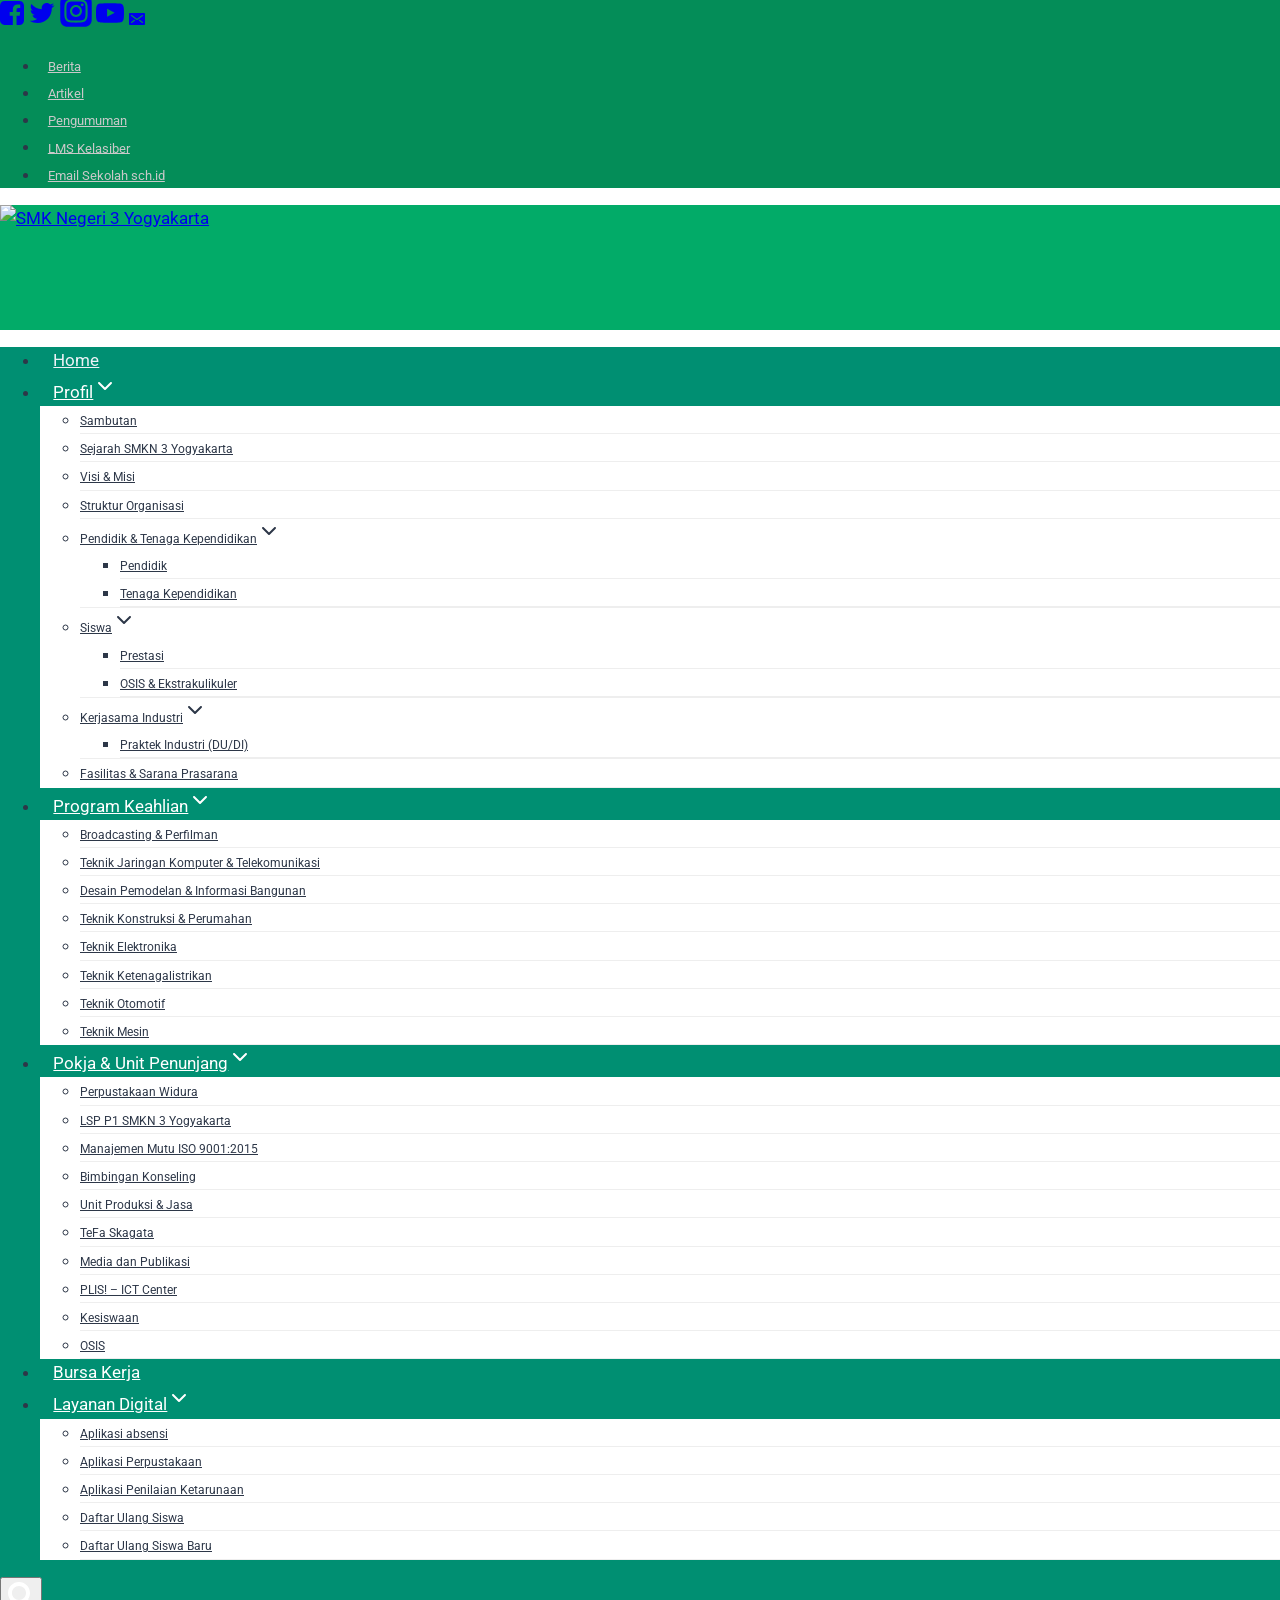
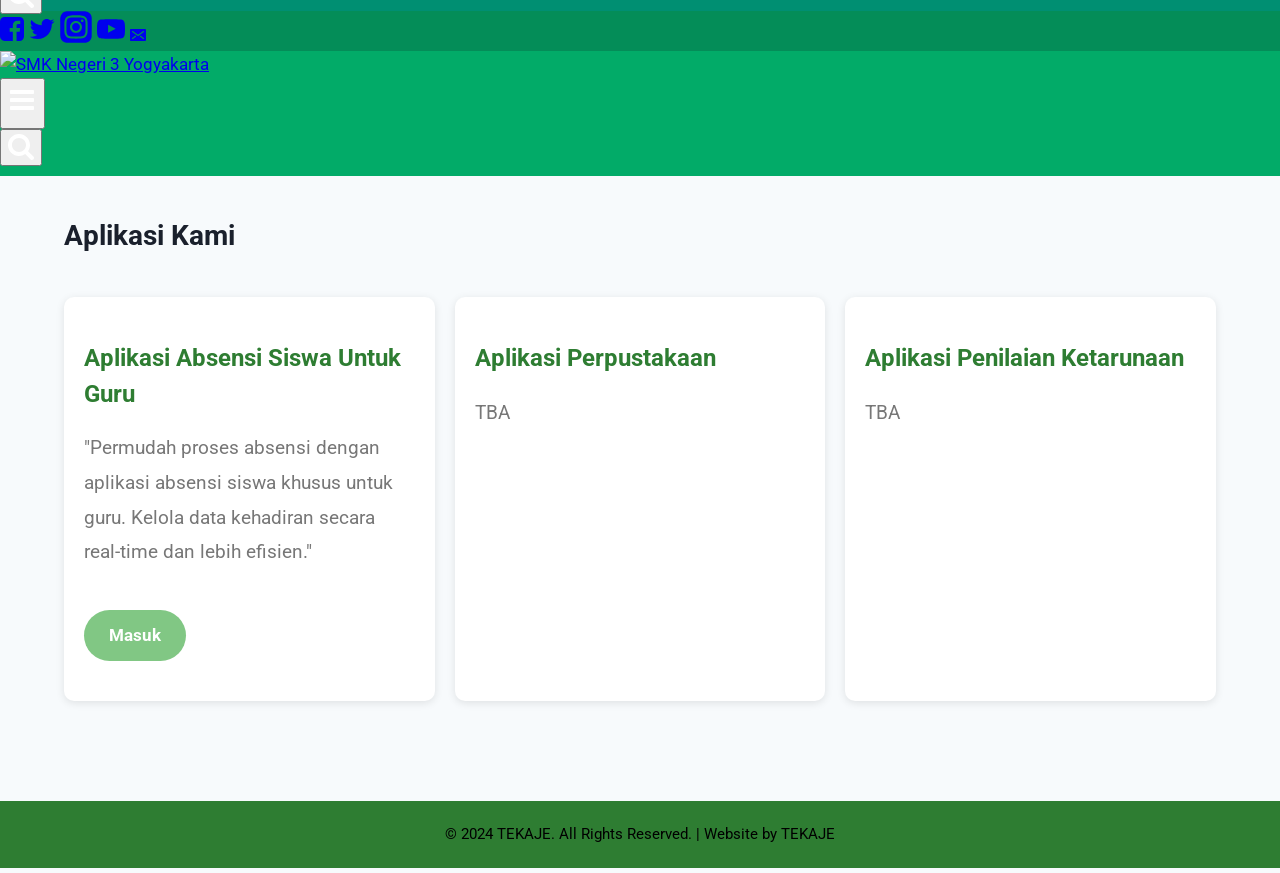
==== commit 774ff7d7: "landing pages" ====
--- a/landingpage.html
+++ b/landingpage.html
@@ -1,9 +1,11 @@
 <!DOCTYPE html>
 <html lang="id">
+
 <head>
     <meta charset="UTF-8">
     <meta name="viewport" content="width=device-width, initial-scale=1.0">
-    <meta name="description" content="Website sekolah dengan informasi lengkap tentang program, kurikulum, dan aktivitas sekolah.">
+    <meta name="description"
+        content="Website sekolah dengan informasi lengkap tentang program, kurikulum, dan aktivitas sekolah.">
     <meta name="keywords" content="Sekolah, Pendidikan, Program Sekolah, Kurikulum">
     <meta name="robots" content="index, follow">
     <meta name="author" content="TEKAJE">
@@ -11,173 +13,10 @@
     <link href="https://fonts.googleapis.com/css2?family=Roboto:wght@400;700&display=swap" rel="stylesheet">
     <link data-optimized="2" rel="stylesheet"
         href="https://smkn3jogja.sch.id/wp-content/litespeed/css/6a8ee37791889cdd1827c84f26372544.css?ver=c5bfd">
+    <link href="css/landing.css" rel="stylesheet">
     
-    <style>
-        /* Global styles */
-        body {
-            font-family: 'Roboto', sans-serif;
-            margin: 0;
-            padding: 0;
-            background: #f4f9f4; /* Background hijau lembut */
-            color: #333;
-            line-height: 1.6;
-        }
-
-        /* Header styling */
-       
-
-        /* Container styling */
-        .container {
-            width: 90%;
-            max-width: 1200px;
-            margin: 0 auto;
-            padding: 20px;
-        }
-
-        h2 {
-            font-size: 1.8em;
-            color: #388e3c; /* Warna hijau lebih gelap untuk heading */
-            margin-bottom: 20px;
-        }
-
-        p {
-            font-size: 1.2rem;
-            line-height: 1.8;
-            color: black;
-            margin-bottom: 20px;
-        }
-
-        .cta-button {
-            display: inline-block;
-            background: #81c784; /* Hijau cerah */
-            color: white;
-            padding: 12px 25px;
-            text-decoration: none;
-            border-radius: 30px;
-            font-weight: bold;
-            transition: background 0.3s, transform 0.3s;
-            margin: 20px 0;
-        }
-
-        .cta-button:hover {
-            background: #66bb6a; /* Aksen hijau hover */
-            transform: translateY(-3px);
-        }
-
-        /* Program list styling */
-        .program-list {
-            display: flex;
-            justify-content: space-between;
-            flex-wrap: wrap;
-            gap: 20px;
-            margin: 40px 0;
-        }
-
-        .program-item {
-            background: white;
-            border-radius: 10px;
-            box-shadow: 0 2px 8px rgba(0, 0, 0, 0.1);
-            padding: 20px;
-            flex: 1;
-            min-width: 280px;
-            transition: transform 0.3s ease;
-        }
-
-        .program-item:hover {
-            transform: scale(1.05);
-        }
-
-        .program-item h3 {
-            font-size: 1.4em;
-            color: #2e7d32; /* Hijau lebih tua */
-            margin-bottom: 15px;
-        }
-
-        .program-item p {
-            font-size: 1.2rem;
-            color: #777;
-        }
-
-        /* Gallery styling */
-        .gallery {
-            margin-top: 40px;
-        }
-
-        .gallery h2 {
-            text-align: center;
-            font-size: 2em;
-            color: #388e3c;
-            margin-bottom: 20px;
-        }
-
-        .gallery-grid {
-            display: grid;
-            grid-template-columns: repeat(auto-fit, minmax(200px, 1fr));
-            gap: 20px;
-        }
-
-        .gallery-grid img {
-            width: 100%;
-            border-radius: 10px;
-            box-shadow: 0 4px 8px rgba(0, 0, 0, 0.1);
-            transition: transform 0.3s ease;
-        }
-
-        .gallery-grid img:hover {
-            transform: scale(1.05);
-        }
-
-        /* Footer styling */
-        footer {
-            text-align: center;
-            padding: 20px;
-            background: #2e7d32; /* Hijau gelap untuk footer */
-            color: white;
-            margin-top: 40px;
-        }
-
-        footer p {
-            margin: 0;
-            font-size: 0.9em;
-        }
-
-        /* Media Queries for responsiveness */
-        @media (max-width: 768px) {
-            header h1 {
-                font-size: 2em;
-            }
-
-            .container {
-                padding: 20px 10px;
-            }
-
-            h2 {
-                font-size: 1.6em;
-            }
-
-            .program-list {
-                flex-direction: column;
-                gap: 20px;
-            }
-
-            .program-item {
-                margin-bottom: 20px;
-            }
-
-            .cta-button {
-                padding: 10px 20px;
-            }
-
-            .gallery h2 {
-                font-size: 1.8em;
-            }
-        }
-    </style>
-    <style id="kadence-global-inline-css">
-        /* Kadence Base CSS */
-        :root{--global-palette1:#02ab68;--global-palette2:#008f72;--global-palette3:#1A202C;--global-palette4:#2D3748;--global-palette5:#4A5568;--global-palette6:#718096;--global-palette7:#EDF2F7;--global-palette8:#F7FAFC;--global-palette9:#ffffff;--global-palette-highlight:var(--global-palette1);--global-palette-highlight-alt:var(--global-palette2);--global-palette-highlight-alt2:var(--global-palette9);--global-palette-btn-bg:var(--global-palette1);--global-palette-btn-bg-hover:var(--global-palette2);--global-palette-btn:var(--global-palette9);--global-palette-btn-hover:var(--global-palette9);--global-body-font-family:-apple-system,BlinkMacSystemFont,"Segoe UI",Roboto,Oxygen-Sans,Ubuntu,Cantarell,"Helvetica Neue",sans-serif, "Apple Color Emoji", "Segoe UI Emoji", "Segoe UI Symbol";--global-heading-font-family:inherit;--global-primary-nav-font-family:inherit;--global-fallback-font:sans-serif;--global-content-width:1290px;}:root body.kadence-elementor-colors{--e-global-color-kadence1:var(--global-palette1);--e-global-color-kadence2:var(--global-palette2);--e-global-color-kadence3:var(--global-palette3);--e-global-color-kadence4:var(--global-palette4);--e-global-color-kadence5:var(--global-palette5);--e-global-color-kadence6:var(--global-palette6);--e-global-color-kadence7:var(--global-palette7);--e-global-color-kadence8:var(--global-palette8);--e-global-color-kadence9:var(--global-palette9);}:root .has-theme-palette-1-background-color{background-color:var(--global-palette1);}:root .has-theme-palette-1-color{color:var(--global-palette1);}:root .has-theme-palette-2-background-color{background-color:var(--global-palette2);}:root .has-theme-palette-2-color{color:var(--global-palette2);}:root .has-theme-palette-3-background-color{background-color:var(--global-palette3);}:root .has-theme-palette-3-color{color:var(--global-palette3);}:root .has-theme-palette-4-background-color{background-color:var(--global-palette4);}:root .has-theme-palette-4-color{color:var(--global-palette4);}:root .has-theme-palette-5-background-color{background-color:var(--global-palette5);}:root .has-theme-palette-5-color{color:var(--global-palette5);}:root .has-theme-palette-6-background-color{background-color:var(--global-palette6);}:root .has-theme-palette-6-color{color:var(--global-palette6);}:root .has-theme-palette-7-background-color{background-color:var(--global-palette7);}:root .has-theme-palette-7-color{color:var(--global-palette7);}:root .has-theme-palette-8-background-color{background-color:var(--global-palette8);}:root .has-theme-palette-8-color{color:var(--global-palette8);}:root .has-theme-palette-9-background-color{background-color:var(--global-palette9);}:root .has-theme-palette-9-color{color:var(--global-palette9);}:root .has-theme-palette1-background-color{background-color:var(--global-palette1);}:root .has-theme-palette1-color{color:var(--global-palette1);}:root .has-theme-palette2-background-color{background-color:var(--global-palette2);}:root .has-theme-palette2-color{color:var(--global-palette2);}:root .has-theme-palette3-background-color{background-color:var(--global-palette3);}:root .has-theme-palette3-color{color:var(--global-palette3);}:root .has-theme-palette4-background-color{background-color:var(--global-palette4);}:root .has-theme-palette4-color{color:var(--global-palette4);}:root .has-theme-palette5-background-color{background-color:var(--global-palette5);}:root .has-theme-palette5-color{color:var(--global-palette5);}:root .has-theme-palette6-background-color{background-color:var(--global-palette6);}:root .has-theme-palette6-color{color:var(--global-palette6);}:root .has-theme-palette7-background-color{background-color:var(--global-palette7);}:root .has-theme-palette7-color{color:var(--global-palette7);}:root .has-theme-palette8-background-color{background-color:var(--global-palette8);}:root .has-theme-palette8-color{color:var(--global-palette8);}:root .has-theme-palette9-background-color{background-color:var(--global-palette9);}:root .has-theme-palette9-color{color:var(--global-palette9);}body{background:var(--global-palette8);}body, input, select, optgroup, textarea{font-weight:400;font-size:17px;line-height:1.6;font-family:var(--global-body-font-family);color:var(--global-palette4);}.content-bg, body.content-style-unboxed .site{background:var(--global-palette9);}h1,h2,h3,h4,h5,h6{font-family:var(--global-heading-font-family);}h1{font-weight:700;font-size:32px;line-height:1.5;color:var(--global-palette3);}h2{font-weight:700;font-size:28px;line-height:1.5;color:var(--global-palette3);}h3{font-weight:700;font-size:24px;line-height:1.5;color:var(--global-palette3);}h4{font-weight:700;font-size:22px;line-height:1.5;color:var(--global-palette4);}h5{font-weight:700;font-size:20px;line-height:1.5;color:var(--global-palette4);}h6{font-weight:700;font-size:18px;line-height:1.5;color:var(--global-palette5);}.site-container, .site-header-row-layout-contained, .site-footer-row-layout-contained, .entry-hero-layout-contained, .comments-area, .alignfull > .wp-block-cover__inner-container, .alignwide > .wp-block-cover__inner-container{max-width:1290px;}.content-width-narrow .content-container.site-container, .content-width-narrow .hero-container.site-container{max-width:842px;}@media all and (min-width: 1520px){.site .content-container  .alignwide{margin-left:-115px;margin-right:-115px;width:unset;max-width:unset;}}@media all and (min-width: 1102px){.content-width-narrow .site .content-container .alignwide{margin-left:-130px;margin-right:-130px;width:unset;max-width:unset;}}.content-style-boxed .site .entry-content .alignwide{margin-left:-2rem;margin-right:-2rem;}@media all and (max-width: 1024px){.content-style-boxed .site .entry-content .alignwide{margin-left:-2rem;margin-right:-2rem;}}@media all and (max-width: 767px){.content-style-boxed .site .entry-content .alignwide{margin-left:-1.5rem;margin-right:-1.5rem;}}.content-area{margin-top:5rem;margin-bottom:5rem;}@media all and (max-width: 1024px){.content-area{margin-top:3rem;margin-bottom:3rem;}}@media all and (max-width: 767px){.content-area{margin-top:2rem;margin-bottom:2rem;}}.entry-content-wrap{padding:2rem;}@media all and (max-width: 1024px){.entry-content-wrap{padding:2rem;}}@media all and (max-width: 767px){.entry-content-wrap{padding:1.5rem;}}.loop-entry .entry-content-wrap{padding:2rem;}@media all and (max-width: 1024px){.loop-entry .entry-content-wrap{padding:2rem;}}@media all and (max-width: 767px){.loop-entry .entry-content-wrap{padding:1.5rem;}}.has-sidebar:not(.has-left-sidebar) .content-container{grid-template-columns:1fr 29%;}.has-sidebar.has-left-sidebar .content-container{grid-template-columns:29% 1fr;}.primary-sidebar.widget-area .widget{margin-bottom:0.66em;color:var(--global-palette4);}.primary-sidebar.widget-area .widget-title{font-weight:700;font-size:20px;line-height:1.5;color:var(--global-palette3);}.primary-sidebar.widget-area{background:#ffffff;padding:28px 28px 28px 28px;}.site-branding a.brand img{max-width:400px;}.site-branding a.brand img.svg-logo-image{width:400px;}@media all and (max-width: 1024px){.site-branding a.brand img{max-width:63px;}.site-branding a.brand img.svg-logo-image{width:63px;}}@media all and (max-width: 767px){.site-branding a.brand img{max-width:63px;}.site-branding a.brand img.svg-logo-image{width:63px;}}.site-branding{padding:0px 0px 0px 0px;}.site-branding .site-title{font-weight:700;font-size:26px;line-height:1.2;color:var(--global-palette3);}.site-branding .site-description{font-weight:700;font-size:16px;line-height:1.4;color:var(--global-palette5);}#masthead, #masthead .kadence-sticky-header.item-is-fixed:not(.item-at-start):not(.site-header-row-container), #masthead .kadence-sticky-header.item-is-fixed:not(.item-at-start) > .site-header-row-container-inner{background:#ffffff;}@media all and (max-width: 767px){#masthead, #masthead .kadence-sticky-header.item-is-fixed:not(.item-at-start):not(.site-header-row-container), #masthead .kadence-sticky-header.item-is-fixed:not(.item-at-start) > .site-header-row-container-inner{background:var(--global-palette1);}}.site-main-header-wrap .site-header-row-container-inner{background:#02ab68;}.site-main-header-inner-wrap{min-height:125px;}@media all and (max-width: 767px){.site-main-header-inner-wrap{min-height:93px;}}.site-top-header-wrap .site-header-row-container-inner{background:#048d58;}.site-top-header-inner-wrap{min-height:36px;}.site-bottom-header-wrap .site-header-row-container-inner{background:#008f72;border-bottom:0px none var(--global-palette1);}.site-bottom-header-inner-wrap{min-height:0px;}#masthead .kadence-sticky-header.item-is-fixed:not(.item-at-start):not(.site-header-row-container):not(.item-hidden-above), #masthead .kadence-sticky-header.item-is-fixed:not(.item-at-start):not(.item-hidden-above) > .site-header-row-container-inner{background:var(--global-palette1);}@media all and (min-width: 1025px){.transparent-header .entry-hero .entry-hero-container-inner{padding-top:calc(36px + 125px + 0px);}}@media all and (max-width: 1024px){.mobile-transparent-header .entry-hero .entry-hero-container-inner{padding-top:calc(36px + 125px);}}@media all and (max-width: 767px){.mobile-transparent-header .entry-hero .entry-hero-container-inner{padding-top:calc(36px + 93px);}}.header-navigation[class*="header-navigation-style-underline"] .header-menu-container.primary-menu-container>ul>li>a:after{width:calc( 100% - 1.57em);}.main-navigation .primary-menu-container > ul > li > a{padding-left:calc(1.57em / 2);padding-right:calc(1.57em / 2);color:#ffffff;}.main-navigation .primary-menu-container > ul li a{font-style:normal;font-weight:400;}.main-navigation .primary-menu-container > ul > li > a:hover{color:var(--global-palette9);background:#006954;}.main-navigation .primary-menu-container > ul > li.current-menu-item > a{color:var(--global-palette7);background:rgba(1,126,98,0);}.header-navigation[class*="header-navigation-style-underline"] .header-menu-container.secondary-menu-container>ul>li>a:after{width:calc( 100% - 1.2em);}.secondary-navigation .secondary-menu-container > ul > li > a{padding-left:calc(1.2em / 2);padding-right:calc(1.2em / 2);padding-top:0.6em;padding-bottom:0.6em;color:#c9c9c9;}.secondary-navigation .secondary-menu-container > ul li a{font-style:normal;font-size:13px;}.secondary-navigation .secondary-menu-container > ul > li > a:hover{color:#ffffff;}.secondary-navigation .secondary-menu-container > ul > li.current-menu-item > a{color:var(--global-palette7);}.header-navigation .header-menu-container ul ul{background:#ffffff;}.header-navigation .header-menu-container ul ul li, .header-menu-container ul.menu > li.kadence-menu-mega-enabled > ul > li > a{border-bottom:1px solid #eeeeee;}.header-navigation .header-menu-container ul ul li a{width:200px;padding-top:1em;padding-bottom:1em;color:var(--global-palette4);font-size:12px;}.header-navigation .header-menu-container ul ul li a:hover{color:#008f72;background:var(--global-palette7);}.header-navigation .header-menu-container ul ul li.current-menu-item > a{color:#008f72;background:var(--global-palette7);}.mobile-toggle-open-container .menu-toggle-open{color:var(--global-palette9);padding:0.4em 0.6em 0.4em 0.6em;font-size:14px;}.mobile-toggle-open-container .menu-toggle-open.menu-toggle-style-bordered{border:1px solid currentColor;}.mobile-toggle-open-container .menu-toggle-open .menu-toggle-icon{font-size:28px;}.mobile-toggle-open-container .menu-toggle-open:hover, .mobile-toggle-open-container .menu-toggle-open:focus{color:var(--global-palette8);}.mobile-navigation ul li{font-size:14px;}.mobile-navigation ul li a{padding-top:1em;padding-bottom:1em;}.mobile-navigation ul li > a, .mobile-navigation ul li.menu-item-has-children > .drawer-nav-drop-wrap{color:var(--global-palette8);}.mobile-navigation ul li.current-menu-item > a, .mobile-navigation ul li.current-menu-item.menu-item-has-children > .drawer-nav-drop-wrap{color:var(--global-palette-highlight);}.mobile-navigation ul li.menu-item-has-children .drawer-nav-drop-wrap, .mobile-navigation ul li:not(.menu-item-has-children) a{border-bottom:1px solid rgba(255,255,255,0.1);}.mobile-navigation:not(.drawer-navigation-parent-toggle-true) ul li.menu-item-has-children .drawer-nav-drop-wrap button{border-left:1px solid rgba(255,255,255,0.1);}#main-header .header-button{border:2px none transparent;}.header-social-inner-wrap{font-size:0.94em;margin-top:-0.3em;margin-left:calc(-0.3em / 2);margin-right:calc(-0.3em / 2);}.header-social-wrap .header-social-inner-wrap .social-button{margin-top:0.3em;margin-left:calc(0.3em / 2);margin-right:calc(0.3em / 2);border:2px none transparent;border-radius:1px;}.header-social-wrap .header-social-inner-wrap .social-button:hover{color:var(--global-palette7);}.header-mobile-social-inner-wrap{font-size:0.97em;margin-top:-0.3em;margin-left:calc(-0.3em / 2);margin-right:calc(-0.3em / 2);}.header-mobile-social-wrap .header-mobile-social-inner-wrap .social-button{margin-top:0.3em;margin-left:calc(0.3em / 2);margin-right:calc(0.3em / 2);border:2px none transparent;border-radius:100px;}.search-toggle-open-container .search-toggle-open{color:var(--global-palette9);}.search-toggle-open-container .search-toggle-open.search-toggle-style-bordered{border:1px solid currentColor;}.search-toggle-open-container .search-toggle-open .search-toggle-icon{font-size:1em;}.search-toggle-open-container .search-toggle-open:hover, .search-toggle-open-container .search-toggle-open:focus{color:var(--global-palette7);}#search-drawer .drawer-inner{background:rgba(9, 12, 16, 0.97);}.mobile-header-button-wrap .mobile-header-button{border:2px none transparent;}.site-middle-footer-wrap .site-footer-row-container-inner{background:#2f333e;font-style:normal;font-size:15px;color:#ffffff;}.site-footer .site-middle-footer-wrap .site-footer-row-container-inner a:not(.button){color:var(--global-palette9);}.site-footer .site-middle-footer-wrap .site-footer-row-container-inner a:not(.button):hover{color:var(--global-palette8);}.site-middle-footer-inner-wrap{padding-top:10px;padding-bottom:0px;grid-column-gap:20px;grid-row-gap:20px;}.site-middle-footer-inner-wrap .widget{margin-bottom:20px;}.site-middle-footer-inner-wrap .widget-area .widget-title{font-style:normal;color:#ffffff;}.site-middle-footer-inner-wrap .site-footer-section:not(:last-child):after{right:calc(-20px / 2);}@media all and (max-width: 1024px){.site-middle-footer-inner-wrap{padding-top:15px;padding-bottom:5px;grid-column-gap:5px;grid-row-gap:5px;}.site-middle-footer-inner-wrap .widget{margin-bottom:5px;}.site-middle-footer-inner-wrap .site-footer-section:not(:last-child):after{right:calc(-5px / 2);}}@media all and (max-width: 767px){.site-middle-footer-inner-wrap{padding-top:15px;padding-bottom:5px;grid-column-gap:5px;grid-row-gap:5px;}.site-middle-footer-inner-wrap .widget{margin-bottom:5px;}.site-middle-footer-inner-wrap .site-footer-section:not(:last-child):after{right:calc(-5px / 2);}}.site-top-footer-inner-wrap{padding-top:30px;padding-bottom:30px;grid-column-gap:30px;grid-row-gap:30px;}.site-top-footer-inner-wrap .widget{margin-bottom:30px;}.site-top-footer-inner-wrap .site-footer-section:not(:last-child):after{right:calc(-30px / 2);}.site-bottom-footer-wrap .site-footer-row-container-inner{background:#02ab68;}.site-bottom-footer-inner-wrap{min-height:10px;padding-top:4px;padding-bottom:6px;grid-column-gap:0px;}.site-bottom-footer-inner-wrap .widget{margin-bottom:0px;}.site-bottom-footer-inner-wrap .site-footer-section:not(:last-child):after{right:calc(-0px / 2);}.footer-social-inner-wrap{font-size:1em;margin-top:-0.3em;margin-left:calc(-0.3em / 2);margin-right:calc(-0.3em / 2);}.site-footer .site-footer-wrap .site-footer-section .footer-social-wrap .social-button{margin-top:0.3em;margin-left:calc(0.3em / 2);margin-right:calc(0.3em / 2);border:2px none transparent;border-radius:3px;}#colophon .footer-html{font-style:normal;color:#ffffff;}#colophon .site-footer-row-container .site-footer-row .footer-html a{color:#ffffff;}#colophon .site-footer-row-container .site-footer-row .footer-html a:hover{color:#e0e0e0;}#kt-scroll-up{border-radius:0px 0px 0px 0px;bottom:30px;font-size:1.2em;padding:0.4em 0.4em 0.4em 0.4em;}#kt-scroll-up.scroll-up-side-right{right:30px;}#kt-scroll-up.scroll-up-side-left{left:30px;}#colophon .footer-navigation .footer-menu-container > ul > li > a{padding-left:calc(1.2em / 2);padding-right:calc(1.2em / 2);color:var(--global-palette5);}#colophon .footer-navigation .footer-menu-container > ul li a:hover{color:var(--global-palette-highlight);}#colophon .footer-navigation .footer-menu-container > ul li.current-menu-item > a{color:var(--global-palette3);}.entry-hero.page-hero-section .entry-header{min-height:200px;}.loop-entry.type-post h2.entry-title{font-style:normal;font-size:20px;color:var(--global-palette4);}.loop-entry.type-post .entry-taxonomies{font-style:normal;font-size:13px;}.loop-entry.type-post .entry-taxonomies, .loop-entry.type-post .entry-taxonomies a{color:var(--global-palette1);}.loop-entry.type-post .entry-taxonomies .category-style-pill a{background:var(--global-palette1);}.loop-entry.type-post .entry-taxonomies a:hover{color:var(--global-palette2);}.loop-entry.type-post .entry-taxonomies .category-style-pill a:hover{background:var(--global-palette2);}.loop-entry.type-post .entry-meta{font-style:normal;font-size:15px;}.loop-entry.type-post .entry-meta{color:var(--global-palette1);}.loop-entry.type-post .entry-meta a:hover{color:var(--global-palette2);}body.social-brand-colors .social-show-brand-hover .social-link-facebook:not(.ignore-brand):not(.skip):not(.ignore):hover, body.social-brand-colors .social-show-brand-until .social-link-facebook:not(:hover):not(.skip):not(.ignore), body.social-brand-colors .social-show-brand-always .social-link-facebook:not(.ignore-brand):not(.skip):not(.ignore){background:#3b5998;}body.social-brand-colors .social-show-brand-hover .social-link-instagram:not(.ignore-brand):not(.skip):not(.ignore):hover, body.social-brand-colors .social-show-brand-until .social-link-instagram:not(:hover):not(.skip):not(.ignore), body.social-brand-colors .social-show-brand-always .social-link-instagram:not(.ignore-brand):not(.skip):not(.ignore){background:#517fa4;}body.social-brand-colors .social-show-brand-hover .social-link-twitter:not(.ignore-brand):not(.skip):not(.ignore):hover, body.social-brand-colors .social-show-brand-until .social-link-twitter:not(:hover):not(.skip):not(.ignore), body.social-brand-colors .social-show-brand-always .social-link-twitter:not(.ignore-brand):not(.skip):not(.ignore){background:#1DA1F2;}body.social-brand-colors .social-show-brand-hover .social-link-youtube:not(.ignore-brand):not(.skip):not(.ignore):hover, body.social-brand-colors .social-show-brand-until .social-link-youtube:not(:hover):not(.skip):not(.ignore), body.social-brand-colors .social-show-brand-always .social-link-youtube:not(.ignore-brand):not(.skip):not(.ignore){background:#FF3333;}body.social-brand-colors .social-show-brand-hover .social-link-facebook_group:not(.ignore-brand):not(.skip):not(.ignore):hover, body.social-brand-colors .social-show-brand-until .social-link-facebook_group:not(:hover):not(.skip):not(.ignore), body.social-brand-colors .social-show-brand-always .social-link-facebook_group:not(.ignore-brand):not(.skip):not(.ignore){background:#3b5998;}body.social-brand-colors .social-show-brand-hover .social-link-vimeo:not(.ignore-brand):not(.skip):not(.ignore):hover, body.social-brand-colors .social-show-brand-until .social-link-vimeo:not(:hover):not(.skip):not(.ignore), body.social-brand-colors .social-show-brand-always .social-link-vimeo:not(.ignore-brand):not(.skip):not(.ignore){background:#4EBBFF;}body.social-brand-colors .social-show-brand-hover .social-link-pinterest:not(.ignore-brand):not(.skip):not(.ignore):hover, body.social-brand-colors .social-show-brand-until .social-link-pinterest:not(:hover):not(.skip):not(.ignore), body.social-brand-colors .social-show-brand-always .social-link-pinterest:not(.ignore-brand):not(.skip):not(.ignore){background:#C92228;}body.social-brand-colors .social-show-brand-hover .social-link-linkedin:not(.ignore-brand):not(.skip):not(.ignore):hover, body.social-brand-colors .social-show-brand-until .social-link-linkedin:not(:hover):not(.skip):not(.ignore), body.social-brand-colors .social-show-brand-always .social-link-linkedin:not(.ignore-brand):not(.skip):not(.ignore){background:#4875B4;}body.social-brand-colors .social-show-brand-hover .social-link-medium:not(.ignore-brand):not(.skip):not(.ignore):hover, body.social-brand-colors .social-show-brand-until .social-link-medium:not(:hover):not(.skip):not(.ignore), body.social-brand-colors .social-show-brand-always .social-link-medium:not(.ignore-brand):not(.skip):not(.ignore){background:#181818;}body.social-brand-colors .social-show-brand-hover .social-link-wordpress:not(.ignore-brand):not(.skip):not(.ignore):hover, body.social-brand-colors .social-show-brand-until .social-link-wordpress:not(:hover):not(.skip):not(.ignore), body.social-brand-colors .social-show-brand-always .social-link-wordpress:not(.ignore-brand):not(.skip):not(.ignore){background:#00749C;}body.social-brand-colors .social-show-brand-hover .social-link-reddit:not(.ignore-brand):not(.skip):not(.ignore):hover, body.social-brand-colors .social-show-brand-until .social-link-reddit:not(:hover):not(.skip):not(.ignore), body.social-brand-colors .social-show-brand-always .social-link-reddit:not(.ignore-brand):not(.skip):not(.ignore){background:#ff4500;}body.social-brand-colors .social-show-brand-hover .social-link-patreon:not(.ignore-brand):not(.skip):not(.ignore):hover, body.social-brand-colors .social-show-brand-until .social-link-patreon:not(:hover):not(.skip):not(.ignore), body.social-brand-colors .social-show-brand-always .social-link-patreon:not(.ignore-brand):not(.skip):not(.ignore){background:#052D49;}body.social-brand-colors .social-show-brand-hover .social-link-github:not(.ignore-brand):not(.skip):not(.ignore):hover, body.social-brand-colors .social-show-brand-until .social-link-github:not(:hover):not(.skip):not(.ignore), body.social-brand-colors .social-show-brand-always .social-link-github:not(.ignore-brand):not(.skip):not(.ignore){background:#4078c0;}body.social-brand-colors .social-show-brand-hover .social-link-dribbble:not(.ignore-brand):not(.skip):not(.ignore):hover, body.social-brand-colors .social-show-brand-until .social-link-dribbble:not(:hover):not(.skip):not(.ignore), body.social-brand-colors .social-show-brand-always .social-link-dribbble:not(.ignore-brand):not(.skip):not(.ignore){background:#EA4C89;}body.social-brand-colors .social-show-brand-hover .social-link-behance:not(.ignore-brand):not(.skip):not(.ignore):hover, body.social-brand-colors .social-show-brand-until .social-link-behance:not(:hover):not(.skip):not(.ignore), body.social-brand-colors .social-show-brand-always .social-link-behance:not(.ignore-brand):not(.skip):not(.ignore){background:#1769ff;}body.social-brand-colors .social-show-brand-hover .social-link-vk:not(.ignore-brand):not(.skip):not(.ignore):hover, body.social-brand-colors .social-show-brand-until .social-link-vk:not(:hover):not(.skip):not(.ignore), body.social-brand-colors .social-show-brand-always .social-link-vk:not(.ignore-brand):not(.skip):not(.ignore){background:#45668e;}body.social-brand-colors .social-show-brand-hover .social-link-xing:not(.ignore-brand):not(.skip):not(.ignore):hover, body.social-brand-colors .social-show-brand-until .social-link-xing:not(:hover):not(.skip):not(.ignore), body.social-brand-colors .social-show-brand-always .social-link-xing:not(.ignore-brand):not(.skip):not(.ignore){background:#006567;}body.social-brand-colors .social-show-brand-hover .social-link-rss:not(.ignore-brand):not(.skip):not(.ignore):hover, body.social-brand-colors .social-show-brand-until .social-link-rss:not(:hover):not(.skip):not(.ignore), body.social-brand-colors .social-show-brand-always .social-link-rss:not(.ignore-brand):not(.skip):not(.ignore){background:#FF6200;}body.social-brand-colors .social-show-brand-hover .social-link-email:not(.ignore-brand):not(.skip):not(.ignore):hover, body.social-brand-colors .social-show-brand-until .social-link-email:not(:hover):not(.skip):not(.ignore), body.social-brand-colors .social-show-brand-always .social-link-email:not(.ignore-brand):not(.skip):not(.ignore){background:#181818;}body.social-brand-colors .social-show-brand-hover .social-link-phone:not(.ignore-brand):not(.skip):not(.ignore):hover, body.social-brand-colors .social-show-brand-until .social-link-phone:not(:hover):not(.skip):not(.ignore), body.social-brand-colors .social-show-brand-always .social-link-phone:not(.ignore-brand):not(.skip):not(.ignore){background:#181818;}body.social-brand-colors .social-show-brand-hover .social-link-whatsapp:not(.ignore-brand):not(.skip):not(.ignore):hover, body.social-brand-colors .social-show-brand-until .social-link-whatsapp:not(:hover):not(.skip):not(.ignore), body.social-brand-colors .social-show-brand-always .social-link-whatsapp:not(.ignore-brand):not(.skip):not(.ignore){background:#28cf54;}body.social-brand-colors .social-show-brand-hover .social-link-google_reviews:not(.ignore-brand):not(.skip):not(.ignore):hover, body.social-brand-colors .social-show-brand-until .social-link-google_reviews:not(:hover):not(.skip):not(.ignore), body.social-brand-colors .social-show-brand-always .social-link-google_reviews:not(.ignore-brand):not(.skip):not(.ignore){background:#DB4437;}body.social-brand-colors .social-show-brand-hover .social-link-telegram:not(.ignore-brand):not(.skip):not(.ignore):hover, body.social-brand-colors .social-show-brand-until .social-link-telegram:not(:hover):not(.skip):not(.ignore), body.social-brand-colors .social-show-brand-always .social-link-telegram:not(.ignore-brand):not(.skip):not(.ignore){background:#0088cc;}body.social-brand-colors .social-show-brand-hover .social-link-yelp:not(.ignore-brand):not(.skip):not(.ignore):hover, body.social-brand-colors .social-show-brand-until .social-link-yelp:not(:hover):not(.skip):not(.ignore), body.social-brand-colors .social-show-brand-always .social-link-yelp:not(.ignore-brand):not(.skip):not(.ignore){background:#c41200;}body.social-brand-colors .social-show-brand-hover .social-link-trip_advisor:not(.ignore-brand):not(.skip):not(.ignore):hover, body.social-brand-colors .social-show-brand-until .social-link-trip_advisor:not(:hover):not(.skip):not(.ignore), body.social-brand-colors .social-show-brand-always .social-link-trip_advisor:not(.ignore-brand):not(.skip):not(.ignore){background:#00af87;}body.social-brand-colors .social-show-brand-hover .social-link-imdb:not(.ignore-brand):not(.skip):not(.ignore):hover, body.social-brand-colors .social-show-brand-until .social-link-imdb:not(:hover):not(.skip):not(.ignore), body.social-brand-colors .social-show-brand-always .social-link-imdb:not(.ignore-brand):not(.skip):not(.ignore){background:#F5C518;}body.social-brand-colors .social-show-brand-hover .social-link-soundcloud:not(.ignore-brand):not(.skip):not(.ignore):hover, body.social-brand-colors .social-show-brand-until .social-link-soundcloud:not(:hover):not(.skip):not(.ignore), body.social-brand-colors .social-show-brand-always .social-link-soundcloud:not(.ignore-brand):not(.skip):not(.ignore){background:#ff7700;}body.social-brand-colors .social-show-brand-hover .social-link-tumblr:not(.ignore-brand):not(.skip):not(.ignore):hover, body.social-brand-colors .social-show-brand-until .social-link-tumblr:not(:hover):not(.skip):not(.ignore), body.social-brand-colors .social-show-brand-always .social-link-tumblr:not(.ignore-brand):not(.skip):not(.ignore){background:#32506d;}body.social-brand-colors .social-show-brand-hover .social-link-tiktok:not(.ignore-brand):not(.skip):not(.ignore):hover, body.social-brand-colors .social-show-brand-until .social-link-tiktok:not(:hover):not(.skip):not(.ignore), body.social-brand-colors .social-show-brand-always .social-link-tiktok:not(.ignore-brand):not(.skip):not(.ignore){background:#69C9D0;}body.social-brand-colors .social-show-brand-hover .social-link-discord:not(.ignore-brand):not(.skip):not(.ignore):hover, body.social-brand-colors .social-show-brand-until .social-link-discord:not(:hover):not(.skip):not(.ignore), body.social-brand-colors .social-show-brand-always .social-link-discord:not(.ignore-brand):not(.skip):not(.ignore){background:#7289DA;}
-        </style>
 </head>
+
 <body>
 
 
@@ -186,259 +25,773 @@
             <div class="site-header-inner-wrap">
                 <div class="site-header-upper-wrap">
                     <div class="site-header-upper-inner-wrap">
-                        <div class="site-top-header-wrap site-header-row-container site-header-focus-item site-header-row-layout-standard" data-section="kadence_customizer_header_top">
-        <div class="site-header-row-container-inner">
-                    <div class="site-container">
-                <div class="site-top-header-inner-wrap site-header-row site-header-row-has-sides site-header-row-no-center">
-                                        <div class="site-header-top-section-left site-header-section site-header-section-left">
-                            <div class="site-header-item site-header-focus-item" data-section="kadence_customizer_header_social">
-        <div class="header-social-wrap"><div class="header-social-inner-wrap element-social-inner-wrap social-show-label-false social-style-outline social-show-brand-until"><a href="https://web.facebook.com/smkn3yogyakarta?_rdc=1&amp;_rdr" aria-label="&quot;Facebook&quot;" target="_blank" rel="noopener noreferrer" class="social-button header-social-item social-link-facebook"><span class="kadence-svg-iconset"><svg class="kadence-svg-icon kadence-facebook-svg" fill="currentColor" version="1.1" xmlns="https://www.w3.org/2000/svg" width="24" height="28" viewBox="0 0 24 28"><title>Facebook</title><path d="M19.5 2c2.484 0 4.5 2.016 4.5 4.5v15c0 2.484-2.016 4.5-4.5 4.5h-2.938v-9.297h3.109l0.469-3.625h-3.578v-2.312c0-1.047 0.281-1.75 1.797-1.75l1.906-0.016v-3.234c-0.328-0.047-1.469-0.141-2.781-0.141-2.766 0-4.672 1.687-4.672 4.781v2.672h-3.125v3.625h3.125v9.297h-8.313c-2.484 0-4.5-2.016-4.5-4.5v-15c0-2.484 2.016-4.5 4.5-4.5h15z"></path>
-                    </svg></span></a><a href="https://twitter.com/smkn3jogja" aria-label="&quot;Twitter&quot;" target="_blank" rel="noopener noreferrer" class="social-button header-social-item social-link-twitter"><span class="kadence-svg-iconset"><svg class="kadence-svg-icon kadence-twitter-svg" fill="currentColor" version="1.1" xmlns="https://www.w3.org/2000/svg" width="26" height="28" viewBox="0 0 26 28"><title>Twitter</title><path d="M25.312 6.375c-0.688 1-1.547 1.891-2.531 2.609 0.016 0.219 0.016 0.438 0.016 0.656 0 6.672-5.078 14.359-14.359 14.359-2.859 0-5.516-0.828-7.75-2.266 0.406 0.047 0.797 0.063 1.219 0.063 2.359 0 4.531-0.797 6.266-2.156-2.219-0.047-4.078-1.5-4.719-3.5 0.313 0.047 0.625 0.078 0.953 0.078 0.453 0 0.906-0.063 1.328-0.172-2.312-0.469-4.047-2.5-4.047-4.953v-0.063c0.672 0.375 1.453 0.609 2.281 0.641-1.359-0.906-2.25-2.453-2.25-4.203 0-0.938 0.25-1.797 0.688-2.547 2.484 3.062 6.219 5.063 10.406 5.281-0.078-0.375-0.125-0.766-0.125-1.156 0-2.781 2.25-5.047 5.047-5.047 1.453 0 2.766 0.609 3.687 1.594 1.141-0.219 2.234-0.641 3.203-1.219-0.375 1.172-1.172 2.156-2.219 2.781 1.016-0.109 2-0.391 2.906-0.781z"></path>
-                    </svg></span></a><a href="https://www.instagram.com/smkn3jogja/" aria-label="&quot;Instagram&quot;" target="_blank" rel="noopener noreferrer" class="social-button header-social-item social-link-instagram"><span class="kadence-svg-iconset"><svg class="kadence-svg-icon kadence-instagram-svg" fill="currentColor" version="1.1" xmlns="https://www.w3.org/2000/svg" width="32" height="32" viewBox="0 0 32 32"><title>Instagram</title><path d="M21.138 0.242c3.767 0.007 3.914 0.038 4.65 0.144 1.52 0.219 2.795 0.825 3.837 1.821 0.584 0.562 0.987 1.112 1.349 1.848 0.442 0.899 0.659 1.75 0.758 3.016 0.021 0.271 0.031 4.592 0.031 8.916s-0.009 8.652-0.030 8.924c-0.098 1.245-0.315 2.104-0.743 2.986-0.851 1.755-2.415 3.035-4.303 3.522-0.685 0.177-1.304 0.26-2.371 0.31-0.381 0.019-4.361 0.024-8.342 0.024s-7.959-0.012-8.349-0.029c-0.921-0.044-1.639-0.136-2.288-0.303-1.876-0.485-3.469-1.784-4.303-3.515-0.436-0.904-0.642-1.731-0.751-3.045-0.031-0.373-0.039-2.296-0.039-8.87 0-2.215-0.002-3.866 0-5.121 0.006-3.764 0.037-3.915 0.144-4.652 0.219-1.518 0.825-2.795 1.825-3.833 0.549-0.569 1.105-0.975 1.811-1.326 0.915-0.456 1.756-0.668 3.106-0.781 0.374-0.031 2.298-0.038 8.878-0.038h5.13zM15.999 4.364v0c-3.159 0-3.555 0.014-4.796 0.070-1.239 0.057-2.084 0.253-2.824 0.541-0.765 0.297-1.415 0.695-2.061 1.342s-1.045 1.296-1.343 2.061c-0.288 0.74-0.485 1.586-0.541 2.824-0.056 1.241-0.070 1.638-0.070 4.798s0.014 3.556 0.070 4.797c0.057 1.239 0.253 2.084 0.541 2.824 0.297 0.765 0.695 1.415 1.342 2.061s1.296 1.046 2.061 1.343c0.74 0.288 1.586 0.484 2.825 0.541 1.241 0.056 1.638 0.070 4.798 0.070s3.556-0.014 4.797-0.070c1.239-0.057 2.085-0.253 2.826-0.541 0.765-0.297 1.413-0.696 2.060-1.343s1.045-1.296 1.343-2.061c0.286-0.74 0.482-1.586 0.541-2.824 0.056-1.241 0.070-1.637 0.070-4.797s-0.015-3.557-0.070-4.798c-0.058-1.239-0.255-2.084-0.541-2.824-0.298-0.765-0.696-1.415-1.343-2.061s-1.295-1.045-2.061-1.342c-0.742-0.288-1.588-0.484-2.827-0.541-1.241-0.056-1.636-0.070-4.796-0.070zM14.957 6.461c0.31-0 0.655 0 1.044 0 3.107 0 3.475 0.011 4.702 0.067 1.135 0.052 1.75 0.241 2.16 0.401 0.543 0.211 0.93 0.463 1.337 0.87s0.659 0.795 0.871 1.338c0.159 0.41 0.349 1.025 0.401 2.16 0.056 1.227 0.068 1.595 0.068 4.701s-0.012 3.474-0.068 4.701c-0.052 1.135-0.241 1.75-0.401 2.16-0.211 0.543-0.463 0.93-0.871 1.337s-0.794 0.659-1.337 0.87c-0.41 0.16-1.026 0.349-2.16 0.401-1.227 0.056-1.595 0.068-4.702 0.068s-3.475-0.012-4.702-0.068c-1.135-0.052-1.75-0.242-2.161-0.401-0.543-0.211-0.931-0.463-1.338-0.87s-0.659-0.794-0.871-1.337c-0.159-0.41-0.349-1.025-0.401-2.16-0.056-1.227-0.067-1.595-0.067-4.703s0.011-3.474 0.067-4.701c0.052-1.135 0.241-1.75 0.401-2.16 0.211-0.543 0.463-0.931 0.871-1.338s0.795-0.659 1.338-0.871c0.41-0.16 1.026-0.349 2.161-0.401 1.073-0.048 1.489-0.063 3.658-0.065v0.003zM16.001 10.024c-3.3 0-5.976 2.676-5.976 5.976s2.676 5.975 5.976 5.975c3.3 0 5.975-2.674 5.975-5.975s-2.675-5.976-5.975-5.976zM16.001 12.121c2.142 0 3.879 1.736 3.879 3.879s-1.737 3.879-3.879 3.879c-2.142 0-3.879-1.737-3.879-3.879s1.736-3.879 3.879-3.879zM22.212 8.393c-0.771 0-1.396 0.625-1.396 1.396s0.625 1.396 1.396 1.396 1.396-0.625 1.396-1.396c0-0.771-0.625-1.396-1.396-1.396v0.001z"></path>
-                    </svg></span></a><a href="https://www.youtube.com/skagatatv" aria-label="&quot;YouTube&quot;" target="_blank" rel="noopener noreferrer" class="social-button header-social-item social-link-youtube"><span class="kadence-svg-iconset"><svg class="kadence-svg-icon kadence-youtube-svg" fill="currentColor" version="1.1" xmlns="https://www.w3.org/2000/svg" width="28" height="28" viewBox="0 0 28 28"><title>YouTube</title><path d="M11.109 17.625l7.562-3.906-7.562-3.953v7.859zM14 4.156c5.891 0 9.797 0.281 9.797 0.281 0.547 0.063 1.75 0.063 2.812 1.188 0 0 0.859 0.844 1.109 2.781 0.297 2.266 0.281 4.531 0.281 4.531v2.125s0.016 2.266-0.281 4.531c-0.25 1.922-1.109 2.781-1.109 2.781-1.062 1.109-2.266 1.109-2.812 1.172 0 0-3.906 0.297-9.797 0.297v0c-7.281-0.063-9.516-0.281-9.516-0.281-0.625-0.109-2.031-0.078-3.094-1.188 0 0-0.859-0.859-1.109-2.781-0.297-2.266-0.281-4.531-0.281-4.531v-2.125s-0.016-2.266 0.281-4.531c0.25-1.937 1.109-2.781 1.109-2.781 1.062-1.125 2.266-1.125 2.812-1.188 0 0 3.906-0.281 9.797-0.281v0z"></path>
-                    </svg></span></a><a href="mailto:humas@smkn3jogja.sch.id" aria-label="&quot;Email&quot;" class="social-button header-social-item social-link-email"><span class="kadence-svg-iconset"><svg class="kadence-svg-icon kadence-email-svg" fill="currentColor" version="1.1" xmlns="https://www.w3.org/2000/svg" width="16" height="16" viewBox="0 0 16 16"><title>Email</title><path d="M15 2h-14c-0.55 0-1 0.45-1 1v10c0 0.55 0.45 1 1 1h14c0.55 0 1-0.45 1-1v-10c0-0.55-0.45-1-1-1zM5.831 9.773l-3 2.182c-0.1 0.073-0.216 0.108-0.33 0.108-0.174 0-0.345-0.080-0.455-0.232-0.183-0.251-0.127-0.603 0.124-0.786l3-2.182c0.251-0.183 0.603-0.127 0.786 0.124s0.127 0.603-0.124 0.786zM13.955 11.831c-0.11 0.151-0.282 0.232-0.455 0.232-0.115 0-0.23-0.035-0.33-0.108l-3-2.182c-0.251-0.183-0.307-0.534-0.124-0.786s0.535-0.307 0.786-0.124l3 2.182c0.251 0.183 0.307 0.535 0.124 0.786zM13.831 4.955l-5.5 4c-0.099 0.072-0.215 0.108-0.331 0.108s-0.232-0.036-0.331-0.108l-5.5-4c-0.251-0.183-0.307-0.534-0.124-0.786s0.535-0.307 0.786-0.124l5.169 3.759 5.169-3.759c0.251-0.183 0.603-0.127 0.786 0.124s0.127 0.603-0.124 0.786z"></path>
-                    </svg></span></a></div></div></div><!-- data-section="header_social" -->
+                        <div class="site-top-header-wrap site-header-row-container site-header-focus-item site-header-row-layout-standard"
+                            data-section="kadence_customizer_header_top">
+                            <div class="site-header-row-container-inner">
+                                <div class="site-container">
+                                    <div
+                                        class="site-top-header-inner-wrap site-header-row site-header-row-has-sides site-header-row-no-center">
+                                        <div
+                                            class="site-header-top-section-left site-header-section site-header-section-left">
+                                            <div class="site-header-item site-header-focus-item"
+                                                data-section="kadence_customizer_header_social">
+                                                <div class="header-social-wrap">
+                                                    <div
+                                                        class="header-social-inner-wrap element-social-inner-wrap social-show-label-false social-style-outline social-show-brand-until">
+                                                        <a href="https://web.facebook.com/smkn3yogyakarta?_rdc=1&amp;_rdr"
+                                                            aria-label="&quot;Facebook&quot;" target="_blank"
+                                                            rel="noopener noreferrer"
+                                                            class="social-button header-social-item social-link-facebook"><span
+                                                                class="kadence-svg-iconset"><svg
+                                                                    class="kadence-svg-icon kadence-facebook-svg"
+                                                                    fill="currentColor" version="1.1"
+                                                                    xmlns="https://www.w3.org/2000/svg" width="24"
+                                                                    height="28" viewBox="0 0 24 28">
+                                                                    <title>Facebook</title>
+                                                                    <path
+                                                                        d="M19.5 2c2.484 0 4.5 2.016 4.5 4.5v15c0 2.484-2.016 4.5-4.5 4.5h-2.938v-9.297h3.109l0.469-3.625h-3.578v-2.312c0-1.047 0.281-1.75 1.797-1.75l1.906-0.016v-3.234c-0.328-0.047-1.469-0.141-2.781-0.141-2.766 0-4.672 1.687-4.672 4.781v2.672h-3.125v3.625h3.125v9.297h-8.313c-2.484 0-4.5-2.016-4.5-4.5v-15c0-2.484 2.016-4.5 4.5-4.5h15z">
+                                                                    </path>
+                                                                </svg></span></a><a
+                                                            href="https://twitter.com/smkn3jogja"
+                                                            aria-label="&quot;Twitter&quot;" target="_blank"
+                                                            rel="noopener noreferrer"
+                                                            class="social-button header-social-item social-link-twitter"><span
+                                                                class="kadence-svg-iconset"><svg
+                                                                    class="kadence-svg-icon kadence-twitter-svg"
+                                                                    fill="currentColor" version="1.1"
+                                                                    xmlns="https://www.w3.org/2000/svg" width="26"
+                                                                    height="28" viewBox="0 0 26 28">
+                                                                    <title>Twitter</title>
+                                                                    <path
+                                                                        d="M25.312 6.375c-0.688 1-1.547 1.891-2.531 2.609 0.016 0.219 0.016 0.438 0.016 0.656 0 6.672-5.078 14.359-14.359 14.359-2.859 0-5.516-0.828-7.75-2.266 0.406 0.047 0.797 0.063 1.219 0.063 2.359 0 4.531-0.797 6.266-2.156-2.219-0.047-4.078-1.5-4.719-3.5 0.313 0.047 0.625 0.078 0.953 0.078 0.453 0 0.906-0.063 1.328-0.172-2.312-0.469-4.047-2.5-4.047-4.953v-0.063c0.672 0.375 1.453 0.609 2.281 0.641-1.359-0.906-2.25-2.453-2.25-4.203 0-0.938 0.25-1.797 0.688-2.547 2.484 3.062 6.219 5.063 10.406 5.281-0.078-0.375-0.125-0.766-0.125-1.156 0-2.781 2.25-5.047 5.047-5.047 1.453 0 2.766 0.609 3.687 1.594 1.141-0.219 2.234-0.641 3.203-1.219-0.375 1.172-1.172 2.156-2.219 2.781 1.016-0.109 2-0.391 2.906-0.781z">
+                                                                    </path>
+                                                                </svg></span></a><a
+                                                            href="https://www.instagram.com/smkn3jogja/"
+                                                            aria-label="&quot;Instagram&quot;" target="_blank"
+                                                            rel="noopener noreferrer"
+                                                            class="social-button header-social-item social-link-instagram"><span
+                                                                class="kadence-svg-iconset"><svg
+                                                                    class="kadence-svg-icon kadence-instagram-svg"
+                                                                    fill="currentColor" version="1.1"
+                                                                    xmlns="https://www.w3.org/2000/svg" width="32"
+                                                                    height="32" viewBox="0 0 32 32">
+                                                                    <title>Instagram</title>
+                                                                    <path
+                                                                        d="M21.138 0.242c3.767 0.007 3.914 0.038 4.65 0.144 1.52 0.219 2.795 0.825 3.837 1.821 0.584 0.562 0.987 1.112 1.349 1.848 0.442 0.899 0.659 1.75 0.758 3.016 0.021 0.271 0.031 4.592 0.031 8.916s-0.009 8.652-0.030 8.924c-0.098 1.245-0.315 2.104-0.743 2.986-0.851 1.755-2.415 3.035-4.303 3.522-0.685 0.177-1.304 0.26-2.371 0.31-0.381 0.019-4.361 0.024-8.342 0.024s-7.959-0.012-8.349-0.029c-0.921-0.044-1.639-0.136-2.288-0.303-1.876-0.485-3.469-1.784-4.303-3.515-0.436-0.904-0.642-1.731-0.751-3.045-0.031-0.373-0.039-2.296-0.039-8.87 0-2.215-0.002-3.866 0-5.121 0.006-3.764 0.037-3.915 0.144-4.652 0.219-1.518 0.825-2.795 1.825-3.833 0.549-0.569 1.105-0.975 1.811-1.326 0.915-0.456 1.756-0.668 3.106-0.781 0.374-0.031 2.298-0.038 8.878-0.038h5.13zM15.999 4.364v0c-3.159 0-3.555 0.014-4.796 0.070-1.239 0.057-2.084 0.253-2.824 0.541-0.765 0.297-1.415 0.695-2.061 1.342s-1.045 1.296-1.343 2.061c-0.288 0.74-0.485 1.586-0.541 2.824-0.056 1.241-0.070 1.638-0.070 4.798s0.014 3.556 0.070 4.797c0.057 1.239 0.253 2.084 0.541 2.824 0.297 0.765 0.695 1.415 1.342 2.061s1.296 1.046 2.061 1.343c0.74 0.288 1.586 0.484 2.825 0.541 1.241 0.056 1.638 0.070 4.798 0.070s3.556-0.014 4.797-0.070c1.239-0.057 2.085-0.253 2.826-0.541 0.765-0.297 1.413-0.696 2.060-1.343s1.045-1.296 1.343-2.061c0.286-0.74 0.482-1.586 0.541-2.824 0.056-1.241 0.070-1.637 0.070-4.797s-0.015-3.557-0.070-4.798c-0.058-1.239-0.255-2.084-0.541-2.824-0.298-0.765-0.696-1.415-1.343-2.061s-1.295-1.045-2.061-1.342c-0.742-0.288-1.588-0.484-2.827-0.541-1.241-0.056-1.636-0.070-4.796-0.070zM14.957 6.461c0.31-0 0.655 0 1.044 0 3.107 0 3.475 0.011 4.702 0.067 1.135 0.052 1.75 0.241 2.16 0.401 0.543 0.211 0.93 0.463 1.337 0.87s0.659 0.795 0.871 1.338c0.159 0.41 0.349 1.025 0.401 2.16 0.056 1.227 0.068 1.595 0.068 4.701s-0.012 3.474-0.068 4.701c-0.052 1.135-0.241 1.75-0.401 2.16-0.211 0.543-0.463 0.93-0.871 1.337s-0.794 0.659-1.337 0.87c-0.41 0.16-1.026 0.349-2.16 0.401-1.227 0.056-1.595 0.068-4.702 0.068s-3.475-0.012-4.702-0.068c-1.135-0.052-1.75-0.242-2.161-0.401-0.543-0.211-0.931-0.463-1.338-0.87s-0.659-0.794-0.871-1.337c-0.159-0.41-0.349-1.025-0.401-2.16-0.056-1.227-0.067-1.595-0.067-4.703s0.011-3.474 0.067-4.701c0.052-1.135 0.241-1.75 0.401-2.16 0.211-0.543 0.463-0.931 0.871-1.338s0.795-0.659 1.338-0.871c0.41-0.16 1.026-0.349 2.161-0.401 1.073-0.048 1.489-0.063 3.658-0.065v0.003zM16.001 10.024c-3.3 0-5.976 2.676-5.976 5.976s2.676 5.975 5.976 5.975c3.3 0 5.975-2.674 5.975-5.975s-2.675-5.976-5.975-5.976zM16.001 12.121c2.142 0 3.879 1.736 3.879 3.879s-1.737 3.879-3.879 3.879c-2.142 0-3.879-1.737-3.879-3.879s1.736-3.879 3.879-3.879zM22.212 8.393c-0.771 0-1.396 0.625-1.396 1.396s0.625 1.396 1.396 1.396 1.396-0.625 1.396-1.396c0-0.771-0.625-1.396-1.396-1.396v0.001z">
+                                                                    </path>
+                                                                </svg></span></a><a
+                                                            href="https://www.youtube.com/skagatatv"
+                                                            aria-label="&quot;YouTube&quot;" target="_blank"
+                                                            rel="noopener noreferrer"
+                                                            class="social-button header-social-item social-link-youtube"><span
+                                                                class="kadence-svg-iconset"><svg
+                                                                    class="kadence-svg-icon kadence-youtube-svg"
+                                                                    fill="currentColor" version="1.1"
+                                                                    xmlns="https://www.w3.org/2000/svg" width="28"
+                                                                    height="28" viewBox="0 0 28 28">
+                                                                    <title>YouTube</title>
+                                                                    <path
+                                                                        d="M11.109 17.625l7.562-3.906-7.562-3.953v7.859zM14 4.156c5.891 0 9.797 0.281 9.797 0.281 0.547 0.063 1.75 0.063 2.812 1.188 0 0 0.859 0.844 1.109 2.781 0.297 2.266 0.281 4.531 0.281 4.531v2.125s0.016 2.266-0.281 4.531c-0.25 1.922-1.109 2.781-1.109 2.781-1.062 1.109-2.266 1.109-2.812 1.172 0 0-3.906 0.297-9.797 0.297v0c-7.281-0.063-9.516-0.281-9.516-0.281-0.625-0.109-2.031-0.078-3.094-1.188 0 0-0.859-0.859-1.109-2.781-0.297-2.266-0.281-4.531-0.281-4.531v-2.125s-0.016-2.266 0.281-4.531c0.25-1.937 1.109-2.781 1.109-2.781 1.062-1.125 2.266-1.125 2.812-1.188 0 0 3.906-0.281 9.797-0.281v0z">
+                                                                    </path>
+                                                                </svg></span></a><a
+                                                            href="mailto:humas@smkn3jogja.sch.id"
+                                                            aria-label="&quot;Email&quot;"
+                                                            class="social-button header-social-item social-link-email"><span
+                                                                class="kadence-svg-iconset"><svg
+                                                                    class="kadence-svg-icon kadence-email-svg"
+                                                                    fill="currentColor" version="1.1"
+                                                                    xmlns="https://www.w3.org/2000/svg" width="16"
+                                                                    height="16" viewBox="0 0 16 16">
+                                                                    <title>Email</title>
+                                                                    <path
+                                                                        d="M15 2h-14c-0.55 0-1 0.45-1 1v10c0 0.55 0.45 1 1 1h14c0.55 0 1-0.45 1-1v-10c0-0.55-0.45-1-1-1zM5.831 9.773l-3 2.182c-0.1 0.073-0.216 0.108-0.33 0.108-0.174 0-0.345-0.080-0.455-0.232-0.183-0.251-0.127-0.603 0.124-0.786l3-2.182c0.251-0.183 0.603-0.127 0.786 0.124s0.127 0.603-0.124 0.786zM13.955 11.831c-0.11 0.151-0.282 0.232-0.455 0.232-0.115 0-0.23-0.035-0.33-0.108l-3-2.182c-0.251-0.183-0.307-0.534-0.124-0.786s0.535-0.307 0.786-0.124l3 2.182c0.251 0.183 0.307 0.535 0.124 0.786zM13.831 4.955l-5.5 4c-0.099 0.072-0.215 0.108-0.331 0.108s-0.232-0.036-0.331-0.108l-5.5-4c-0.251-0.183-0.307-0.534-0.124-0.786s0.535-0.307 0.786-0.124l5.169 3.759 5.169-3.759c0.251-0.183 0.603-0.127 0.786 0.124s0.127 0.603-0.124 0.786z">
+                                                                    </path>
+                                                                </svg></span></a>
+                                                    </div>
+                                                </div>
+                                            </div><!-- data-section="header_social" -->
+                                        </div>
+                                        <div
+                                            class="site-header-top-section-right site-header-section site-header-section-right">
+                                            <div class="site-header-item site-header-focus-item site-header-item-main-navigation header-navigation-layout-stretch-false header-navigation-layout-fill-stretch-false"
+                                                data-section="kadence_customizer_secondary_navigation">
+                                                <nav id="secondary-navigation"
+                                                    class="secondary-navigation header-navigation nav--toggle-sub header-navigation-style-standard header-navigation-dropdown-animation-fade-up"
+                                                    role="navigation" aria-label="Secondary Navigation">
+                                                    <div class="secondary-menu-container header-menu-container">
+                                                        <ul id="secondary-menu" class="menu">
+                                                            <li id="menu-item-1647"
+                                                                class="menu-item menu-item-type-taxonomy menu-item-object-category menu-item-1647">
+                                                                <a href="https://smkn3jogja.sch.id/berita/">Berita</a>
+                                                            </li>
+                                                            <li id="menu-item-1648"
+                                                                class="menu-item menu-item-type-taxonomy menu-item-object-category menu-item-1648">
+                                                                <a href="https://smkn3jogja.sch.id/artikel/">Artikel</a>
+                                                            </li>
+                                                            <li id="menu-item-1649"
+                                                                class="menu-item menu-item-type-taxonomy menu-item-object-category menu-item-1649">
+                                                                <a
+                                                                    href="https://smkn3jogja.sch.id/pengumuman/">Pengumuman</a>
+                                                            </li>
+                                                            <li id="menu-item-1692"
+                                                                class="menu-item menu-item-type-custom menu-item-object-custom menu-item-1692">
+                                                                <a href="http://kelasiber.skagata.sch.id/">LMS
+                                                                    Kelasiber</a>
+                                                            </li>
+                                                            <li id="menu-item-1669"
+                                                                class="menu-item menu-item-type-custom menu-item-object-custom menu-item-1669">
+                                                                <a href="http://email.smkn3jogja.sch.id">Email Sekolah
+                                                                    sch.id</a>
+                                                            </li>
+                                                        </ul>
+                                                    </div>
+                                                </nav><!-- #secondary-navigation -->
+                                            </div><!-- data-section="secondary_navigation" -->
+                                        </div>
+                                    </div>
+                                </div>
+                            </div>
                         </div>
-                                                                        <div class="site-header-top-section-right site-header-section site-header-section-right">
-                            <div class="site-header-item site-header-focus-item site-header-item-main-navigation header-navigation-layout-stretch-false header-navigation-layout-fill-stretch-false" data-section="kadence_customizer_secondary_navigation">
-            <nav id="secondary-navigation" class="secondary-navigation header-navigation nav--toggle-sub header-navigation-style-standard header-navigation-dropdown-animation-fade-up" role="navigation" aria-label="Secondary Navigation">
-                    <div class="secondary-menu-container header-menu-container">
-                <ul id="secondary-menu" class="menu"><li id="menu-item-1647" class="menu-item menu-item-type-taxonomy menu-item-object-category menu-item-1647"><a href="https://smkn3jogja.sch.id/berita/">Berita</a></li>
-    <li id="menu-item-1648" class="menu-item menu-item-type-taxonomy menu-item-object-category menu-item-1648"><a href="https://smkn3jogja.sch.id/artikel/">Artikel</a></li>
-    <li id="menu-item-1649" class="menu-item menu-item-type-taxonomy menu-item-object-category menu-item-1649"><a href="https://smkn3jogja.sch.id/pengumuman/">Pengumuman</a></li>
-    <li id="menu-item-1692" class="menu-item menu-item-type-custom menu-item-object-custom menu-item-1692"><a href="http://kelasiber.skagata.sch.id/">LMS Kelasiber</a></li>
-    <li id="menu-item-1669" class="menu-item menu-item-type-custom menu-item-object-custom menu-item-1669"><a href="http://email.smkn3jogja.sch.id">Email Sekolah sch.id</a></li>
-    </ul>		</div>
-        </nav><!-- #secondary-navigation -->
-        </div><!-- data-section="secondary_navigation" -->
+                        <div class="site-main-header-wrap site-header-row-container site-header-focus-item site-header-row-layout-standard"
+                            data-section="kadence_customizer_header_main">
+                            <div class="site-header-row-container-inner">
+                                <div class="site-container">
+                                    <div
+                                        class="site-main-header-inner-wrap site-header-row site-header-row-only-center-column site-header-row-center-column">
+                                        <div
+                                            class="site-header-main-section-center site-header-section site-header-section-center">
+                                            <div class="site-header-item site-header-focus-item"
+                                                data-section="title_tagline">
+                                                <div
+                                                    class="site-branding branding-layout-standard site-brand-logo-only">
+                                                    <a class="brand" href="https://smkn3jogja.sch.id/" rel="home"
+                                                        aria-label="SMK Negeri 3 Yogyakarta"><img width="493"
+                                                            height="77"
+                                                            src="https://smkn3jogja.sch.id/wp-content/uploads/2016/05/cropped-Logo-WEB.png"
+                                                            class="custom-logo" alt="SMK Negeri 3 Yogyakarta"
+                                                            decoding="async"
+                                                            srcset="https://smkn3jogja.sch.id/wp-content/uploads/2016/05/cropped-Logo-WEB.png 493w, https://smkn3jogja.sch.id/wp-content/uploads/2016/05/cropped-Logo-WEB-768x119.png 768w"
+                                                            sizes="(max-width: 493px) 100vw, 493px"></a>
+                                                </div>
+                                            </div><!-- data-section="title_tagline" -->
+                                        </div>
+                                    </div>
+                                </div>
+                            </div>
                         </div>
+                    </div>
+                </div>
+                <div class="site-bottom-header-wrap site-header-row-container site-header-focus-item site-header-row-layout-standard"
+                    data-section="kadence_customizer_header_bottom">
+                    <div class="site-header-row-container-inner">
+                        <div class="site-container">
+                            <div
+                                class="site-bottom-header-inner-wrap site-header-row site-header-row-has-sides site-header-row-center-column">
+                                <div
+                                    class="site-header-bottom-section-left site-header-section site-header-section-left">
+                                    <div
+                                        class="site-header-bottom-section-left-center site-header-section site-header-section-left-center">
+                                    </div>
                                 </div>
+                                <div
+                                    class="site-header-bottom-section-center site-header-section site-header-section-center">
+                                    <div class="site-header-item site-header-focus-item site-header-item-main-navigation header-navigation-layout-stretch-false header-navigation-layout-fill-stretch-false"
+                                        data-section="kadence_customizer_primary_navigation">
+                                        <nav id="site-navigation"
+                                            class="main-navigation header-navigation nav--toggle-sub header-navigation-style-underline-fullheight header-navigation-dropdown-animation-fade-up"
+                                            role="navigation" aria-label="Primary Navigation">
+                                            <div class="primary-menu-container header-menu-container">
+                                                <ul id="primary-menu" class="menu">
+                                                    <li id="menu-item-453"
+                                                        class="menu-item menu-item-type-custom menu-item-object-custom current-menu-item current_page_item menu-item-home menu-item-453">
+                                                        <a href="https://smkn3jogja.sch.id" aria-current="page">Home</a>
+                                                    </li>
+                                                    <li id="menu-item-184"
+                                                        class="menu-item menu-item-type-post_type menu-item-object-page menu-item-has-children menu-item-184 menu-item--has-toggle">
+                                                        <a href="https://smkn3jogja.sch.id/profil/"><span
+                                                                class="nav-drop-title-wrap">Profil<span
+                                                                    class="dropdown-nav-toggle"
+                                                                    aria-label="Expand child menu" tabindex="0"
+                                                                    role="button"><span
+                                                                        class="kadence-svg-iconset svg-baseline"><svg
+                                                                            aria-hidden="true"
+                                                                            class="kadence-svg-icon kadence-arrow-down-svg"
+                                                                            fill="currentColor" version="1.1"
+                                                                            xmlns="https://www.w3.org/2000/svg"
+                                                                            width="24" height="24" viewBox="0 0 24 24">
+                                                                            <title>Expand</title>
+                                                                            <path
+                                                                                d="M5.293 9.707l6 6c0.391 0.391 1.024 0.391 1.414 0l6-6c0.391-0.391 0.391-1.024 0-1.414s-1.024-0.391-1.414 0l-5.293 5.293-5.293-5.293c-0.391-0.391-1.024-0.391-1.414 0s-0.391 1.024 0 1.414z">
+                                                                            </path>
+                                                                        </svg></span></span></span></a>
+                                                        <ul class="sub-menu">
+                                                            <li id="menu-item-185"
+                                                                class="menu-item menu-item-type-post_type menu-item-object-page menu-item-185">
+                                                                <a
+                                                                    href="https://smkn3jogja.sch.id/sambutan/">Sambutan</a>
+                                                            </li>
+                                                            <li id="menu-item-189"
+                                                                class="menu-item menu-item-type-post_type menu-item-object-page menu-item-189">
+                                                                <a href="https://smkn3jogja.sch.id/sejarah-smk-3/">Sejarah
+                                                                    SMKN 3 Yogyakarta</a>
+                                                            </li>
+                                                            <li id="menu-item-183"
+                                                                class="menu-item menu-item-type-post_type menu-item-object-page menu-item-183">
+                                                                <a href="https://smkn3jogja.sch.id/visi-misi-motto/">Visi
+                                                                    &amp; Misi</a>
+                                                            </li>
+                                                            <li id="menu-item-180"
+                                                                class="menu-item menu-item-type-post_type menu-item-object-page menu-item-180">
+                                                                <a
+                                                                    href="https://smkn3jogja.sch.id/struktur-organisasi/">Struktur
+                                                                    Organisasi</a>
+                                                            </li>
+                                                            <li id="menu-item-179"
+                                                                class="menu-item menu-item-type-post_type menu-item-object-page menu-item-has-children menu-item-179 menu-item--has-toggle">
+                                                                <a
+                                                                    href="https://smkn3jogja.sch.id/tenaga-pendidik-kependidikan/"><span
+                                                                        class="nav-drop-title-wrap">Pendidik &amp;
+                                                                        Tenaga Kependidikan<span
+                                                                            class="dropdown-nav-toggle"
+                                                                            aria-label="Expand child menu" tabindex="0"
+                                                                            role="button"><span
+                                                                                class="kadence-svg-iconset svg-baseline"><svg
+                                                                                    aria-hidden="true"
+                                                                                    class="kadence-svg-icon kadence-arrow-down-svg"
+                                                                                    fill="currentColor" version="1.1"
+                                                                                    xmlns="https://www.w3.org/2000/svg"
+                                                                                    width="24" height="24"
+                                                                                    viewBox="0 0 24 24">
+                                                                                    <title>Expand</title>
+                                                                                    <path
+                                                                                        d="M5.293 9.707l6 6c0.391 0.391 1.024 0.391 1.414 0l6-6c0.391-0.391 0.391-1.024 0-1.414s-1.024-0.391-1.414 0l-5.293 5.293-5.293-5.293c-0.391-0.391-1.024-0.391-1.414 0s-0.391 1.024 0 1.414z">
+                                                                                    </path>
+                                                                                </svg></span></span></span></a>
+                                                                <ul class="sub-menu">
+                                                                    <li id="menu-item-1021"
+                                                                        class="menu-item menu-item-type-post_type menu-item-object-page menu-item-1021">
+                                                                        <a
+                                                                            href="https://smkn3jogja.sch.id/daftar-tenaga-pendidik-smk-negeri-3-yogyakarta/">Pendidik</a>
+                                                                    </li>
+                                                                    <li id="menu-item-1022"
+                                                                        class="menu-item menu-item-type-post_type menu-item-object-page menu-item-1022">
+                                                                        <a
+                                                                            href="https://smkn3jogja.sch.id/daftar-tenaga-kependidikan-smk-negeri-3-yogyakarta/">Tenaga
+                                                                            Kependidikan</a>
+                                                                    </li>
+                                                                </ul>
+                                                            </li>
+                                                            <li id="menu-item-178"
+                                                                class="menu-item menu-item-type-post_type menu-item-object-page menu-item-has-children menu-item-178 menu-item--has-toggle">
+                                                                <a href="https://smkn3jogja.sch.id/siswa/"><span
+                                                                        class="nav-drop-title-wrap">Siswa<span
+                                                                            class="dropdown-nav-toggle"
+                                                                            aria-label="Expand child menu" tabindex="0"
+                                                                            role="button"><span
+                                                                                class="kadence-svg-iconset svg-baseline"><svg
+                                                                                    aria-hidden="true"
+                                                                                    class="kadence-svg-icon kadence-arrow-down-svg"
+                                                                                    fill="currentColor" version="1.1"
+                                                                                    xmlns="https://www.w3.org/2000/svg"
+                                                                                    width="24" height="24"
+                                                                                    viewBox="0 0 24 24">
+                                                                                    <title>Expand</title>
+                                                                                    <path
+                                                                                        d="M5.293 9.707l6 6c0.391 0.391 1.024 0.391 1.414 0l6-6c0.391-0.391 0.391-1.024 0-1.414s-1.024-0.391-1.414 0l-5.293 5.293-5.293-5.293c-0.391-0.391-1.024-0.391-1.414 0s-0.391 1.024 0 1.414z">
+                                                                                    </path>
+                                                                                </svg></span></span></span></a>
+                                                                <ul class="sub-menu">
+                                                                    <li id="menu-item-222"
+                                                                        class="menu-item menu-item-type-post_type menu-item-object-page menu-item-222">
+                                                                        <a
+                                                                            href="https://smkn3jogja.sch.id/prestasi/">Prestasi</a>
+                                                                    </li>
+                                                                    <li id="menu-item-246"
+                                                                        class="menu-item menu-item-type-post_type menu-item-object-page menu-item-246">
+                                                                        <a
+                                                                            href="https://smkn3jogja.sch.id/osis-ekstrakulikuler/">OSIS
+                                                                            &amp; Ekstrakulikuler</a>
+                                                                    </li>
+                                                                </ul>
+                                                            </li>
+                                                            <li id="menu-item-226"
+                                                                class="menu-item menu-item-type-post_type menu-item-object-page menu-item-has-children menu-item-226 menu-item--has-toggle">
+                                                                <a href="https://smkn3jogja.sch.id/kerjasama-industri/"><span
+                                                                        class="nav-drop-title-wrap">Kerjasama
+                                                                        Industri<span class="dropdown-nav-toggle"
+                                                                            aria-label="Expand child menu" tabindex="0"
+                                                                            role="button"><span
+                                                                                class="kadence-svg-iconset svg-baseline"><svg
+                                                                                    aria-hidden="true"
+                                                                                    class="kadence-svg-icon kadence-arrow-down-svg"
+                                                                                    fill="currentColor" version="1.1"
+                                                                                    xmlns="https://www.w3.org/2000/svg"
+                                                                                    width="24" height="24"
+                                                                                    viewBox="0 0 24 24">
+                                                                                    <title>Expand</title>
+                                                                                    <path
+                                                                                        d="M5.293 9.707l6 6c0.391 0.391 1.024 0.391 1.414 0l6-6c0.391-0.391 0.391-1.024 0-1.414s-1.024-0.391-1.414 0l-5.293 5.293-5.293-5.293c-0.391-0.391-1.024-0.391-1.414 0s-0.391 1.024 0 1.414z">
+                                                                                    </path>
+                                                                                </svg></span></span></span></a>
+                                                                <ul class="sub-menu">
+                                                                    <li id="menu-item-250"
+                                                                        class="menu-item menu-item-type-post_type menu-item-object-page menu-item-250">
+                                                                        <a
+                                                                            href="https://smkn3jogja.sch.id/pokja-praktek-industri/">Praktek
+                                                                            Industri (DU/DI)</a>
+                                                                    </li>
+                                                                </ul>
+                                                            </li>
+                                                            <li id="menu-item-229"
+                                                                class="menu-item menu-item-type-post_type menu-item-object-page menu-item-229">
+                                                                <a
+                                                                    href="https://smkn3jogja.sch.id/fasilitas-sarana-prasarana/">Fasilitas
+                                                                    &amp; Sarana Prasarana</a>
+                                                            </li>
+                                                        </ul>
+                                                    </li>
+                                                    <li id="menu-item-219"
+                                                        class="menu-item menu-item-type-post_type menu-item-object-page menu-item-has-children menu-item-219 menu-item--has-toggle">
+                                                        <a href="https://smkn3jogja.sch.id/program-keahlian/"><span
+                                                                class="nav-drop-title-wrap">Program Keahlian<span
+                                                                    class="dropdown-nav-toggle"
+                                                                    aria-label="Expand child menu" tabindex="0"
+                                                                    role="button"><span
+                                                                        class="kadence-svg-iconset svg-baseline"><svg
+                                                                            aria-hidden="true"
+                                                                            class="kadence-svg-icon kadence-arrow-down-svg"
+                                                                            fill="currentColor" version="1.1"
+                                                                            xmlns="https://www.w3.org/2000/svg"
+                                                                            width="24" height="24" viewBox="0 0 24 24">
+                                                                            <title>Expand</title>
+                                                                            <path
+                                                                                d="M5.293 9.707l6 6c0.391 0.391 1.024 0.391 1.414 0l6-6c0.391-0.391 0.391-1.024 0-1.414s-1.024-0.391-1.414 0l-5.293 5.293-5.293-5.293c-0.391-0.391-1.024-0.391-1.414 0s-0.391 1.024 0 1.414z">
+                                                                            </path>
+                                                                        </svg></span></span></span></a>
+                                                        <ul class="sub-menu">
+                                                            <li id="menu-item-211"
+                                                                class="menu-item menu-item-type-post_type menu-item-object-page menu-item-211">
+                                                                <a href="https://smkn3jogja.sch.id/multimedia/">Broadcasting
+                                                                    &amp; Perfilman</a>
+                                                            </li>
+                                                            <li id="menu-item-212"
+                                                                class="menu-item menu-item-type-post_type menu-item-object-page menu-item-212">
+                                                                <a
+                                                                    href="https://smkn3jogja.sch.id/teknik-komputer-jaringan/">Teknik
+                                                                    Jaringan Komputer &amp; Telekomunikasi</a>
+                                                            </li>
+                                                            <li id="menu-item-218"
+                                                                class="menu-item menu-item-type-post_type menu-item-object-page menu-item-218">
+                                                                <a
+                                                                    href="https://smkn3jogja.sch.id/teknik-gambar-bangunan/">Desain
+                                                                    Pemodelan &amp; Informasi Bangunan</a>
+                                                            </li>
+                                                            <li id="menu-item-217"
+                                                                class="menu-item menu-item-type-post_type menu-item-object-page menu-item-217">
+                                                                <a
+                                                                    href="https://smkn3jogja.sch.id/teknik-konstruksi-kayu/">Teknik
+                                                                    Konstruksi &amp; Perumahan</a>
+                                                            </li>
+                                                            <li id="menu-item-215"
+                                                                class="menu-item menu-item-type-post_type menu-item-object-page menu-item-215">
+                                                                <a href="https://smkn3jogja.sch.id/teknik-audio-video/">Teknik
+                                                                    Elektronika</a>
+                                                            </li>
+                                                            <li id="menu-item-216"
+                                                                class="menu-item menu-item-type-post_type menu-item-object-page menu-item-216">
+                                                                <a href="https://smkn3jogja.sch.id/tiptl">Teknik
+                                                                    Ketenagalistrikan</a>
+                                                            </li>
+                                                            <li id="menu-item-213"
+                                                                class="menu-item menu-item-type-post_type menu-item-object-page menu-item-213">
+                                                                <a
+                                                                    href="https://smkn3jogja.sch.id/teknik-kendaraan-ringan/">Teknik
+                                                                    Otomotif</a>
+                                                            </li>
+                                                            <li id="menu-item-214"
+                                                                class="menu-item menu-item-type-post_type menu-item-object-page menu-item-214">
+                                                                <a href="https://smkn3jogja.sch.id/teknik-pemesinan/">Teknik
+                                                                    Mesin</a>
+                                                            </li>
+                                                        </ul>
+                                                    </li>
+                                                    <li id="menu-item-1671"
+                                                        class="menu-item menu-item-type-custom menu-item-object-custom menu-item-has-children menu-item-1671 menu-item--has-toggle">
+                                                        <a href="#"><span class="nav-drop-title-wrap">Pokja &amp; Unit
+                                                                Penunjang<span class="dropdown-nav-toggle"
+                                                                    aria-label="Expand child menu" tabindex="0"
+                                                                    role="button"><span
+                                                                        class="kadence-svg-iconset svg-baseline"><svg
+                                                                            aria-hidden="true"
+                                                                            class="kadence-svg-icon kadence-arrow-down-svg"
+                                                                            fill="currentColor" version="1.1"
+                                                                            xmlns="https://www.w3.org/2000/svg"
+                                                                            width="24" height="24" viewBox="0 0 24 24">
+                                                                            <title>Expand</title>
+                                                                            <path
+                                                                                d="M5.293 9.707l6 6c0.391 0.391 1.024 0.391 1.414 0l6-6c0.391-0.391 0.391-1.024 0-1.414s-1.024-0.391-1.414 0l-5.293 5.293-5.293-5.293c-0.391-0.391-1.024-0.391-1.414 0s-0.391 1.024 0 1.414z">
+                                                                            </path>
+                                                                        </svg></span></span></span></a>
+                                                        <ul class="sub-menu">
+                                                            <li id="menu-item-248"
+                                                                class="menu-item menu-item-type-post_type menu-item-object-page menu-item-248">
+                                                                <a href="https://smkn3jogja.sch.id/perpustakaan/">Perpustakaan
+                                                                    Widura</a>
+                                                            </li>
+                                                            <li id="menu-item-585"
+                                                                class="menu-item menu-item-type-custom menu-item-object-custom menu-item-585">
+                                                                <a href="https://bnsp.go.id/detaillsp?id=1008">LSP P1
+                                                                    SMKN 3 Yogyakarta</a>
+                                                            </li>
+                                                            <li id="menu-item-474"
+                                                                class="menu-item menu-item-type-custom menu-item-object-custom menu-item-474">
+                                                                <a title="Sistem Manajemen Mutu ISO 9001:2015"
+                                                                    href="http://smm.smkn3jogja.sch.id">Manajemen Mutu
+                                                                    ISO 9001:2015</a>
+                                                            </li>
+                                                            <li id="menu-item-252"
+                                                                class="menu-item menu-item-type-post_type menu-item-object-page menu-item-252">
+                                                                <a
+                                                                    href="https://smkn3jogja.sch.id/bimbingan-konseling/">Bimbingan
+                                                                    Konseling</a>
+                                                            </li>
+                                                            <li id="menu-item-249"
+                                                                class="menu-item menu-item-type-post_type menu-item-object-page menu-item-249">
+                                                                <a href="https://smkn3jogja.sch.id/unit-produksi-jasa/">Unit
+                                                                    Produksi &amp; Jasa</a>
+                                                            </li>
+                                                            <li id="menu-item-775"
+                                                                class="menu-item menu-item-type-custom menu-item-object-custom menu-item-775">
+                                                                <a href="http://tefa.skagata.sch.id">TeFa Skagata</a>
+                                                            </li>
+                                                            <li id="menu-item-259"
+                                                                class="menu-item menu-item-type-post_type menu-item-object-page menu-item-259">
+                                                                <a href="https://smkn3jogja.sch.id/media-relation/">Media
+                                                                    dan Publikasi</a>
+                                                            </li>
+                                                            <li id="menu-item-472"
+                                                                class="menu-item menu-item-type-post_type menu-item-object-page menu-item-472">
+                                                                <a href="https://smkn3jogja.sch.id/plis">PLIS! – ICT
+                                                                    Center</a>
+                                                            </li>
+                                                            <li id="menu-item-1966"
+                                                                class="menu-item menu-item-type-custom menu-item-object-custom menu-item-1966">
+                                                                <a
+                                                                    href="https://sites.google.com/smkn3jogja.sch.id/daftarsiswabaru20222023/muka">Kesiswaan</a>
+                                                            </li>
+                                                            <li id="menu-item-1967"
+                                                                class="menu-item menu-item-type-custom menu-item-object-custom menu-item-1967">
+                                                                <a href="http://osis.smkn3jogja.sch.id/">OSIS</a>
+                                                            </li>
+                                                        </ul>
+                                                    </li>
+                                                    <li id="menu-item-721"
+                                                        class="menu-item menu-item-type-custom menu-item-object-custom menu-item-721">
+                                                        <a href="https://bursakerjasmk.sch.id">Bursa Kerja</a>
+                                                    </li>
+                                                    <li id="menu-item-1670"
+                                                        class="menu-item menu-item-type-custom menu-item-object-custom menu-item-has-children menu-item-1670 menu-item--has-toggle">
+                                                        <a href="#"><span class="nav-drop-title-wrap">Layanan
+                                                                Digital<span class="dropdown-nav-toggle"
+                                                                    aria-label="Expand child menu" tabindex="0"
+                                                                    role="button" aria-expanded="false"><span
+                                                                        class="kadence-svg-iconset svg-baseline"><svg
+                                                                            aria-hidden="true"
+                                                                            class="kadence-svg-icon kadence-arrow-down-svg"
+                                                                            fill="currentColor" version="1.1"
+                                                                            xmlns="https://www.w3.org/2000/svg"
+                                                                            width="24" height="24" viewBox="0 0 24 24">
+                                                                            <title>Expand</title>
+                                                                            <path
+                                                                                d="M5.293 9.707l6 6c0.391 0.391 1.024 0.391 1.414 0l6-6c0.391-0.391 0.391-1.024 0-1.414s-1.024-0.391-1.414 0l-5.293 5.293-5.293-5.293c-0.391-0.391-1.024-0.391-1.414 0s-0.391 1.024 0 1.414z">
+                                                                            </path>
+                                                                        </svg></span></span></span></a>
+                                                        <ul class="sub-menu">
+                                                            <li id="menu-item-1816"
+                                                                class="menu-item menu-item-type-custom menu-item-object-custom menu-item-1816">
+                                                                <a
+                                                                    href="https://docs.google.com/forms/d/e/1FAIpQLSdsG1CGI5xMz32B8BrBqwZfUn4paDZ0Mf5RKcmy5KmR6Oaahw/viewform">Aplikasi
+                                                                    absensi</a>
+                                                            </li>
+                                                            <li id="menu-item-1818"
+                                                                class="menu-item menu-item-type-custom menu-item-object-custom menu-item-1818">
+                                                                <a
+                                                                    href="https://docs.google.com/forms/d/e/1FAIpQLScdNEmQofqoUEsATJ5-aXokaXgdxLncwTnTfTBq6YnvzvuowQ/viewform">Aplikasi
+                                                                    Perpustakaan</a>
+                                                            </li>
+                                                            <li id="menu-item-1817"
+                                                                class="menu-item menu-item-type-custom menu-item-object-custom menu-item-1817">
+                                                                <a
+                                                                    href="https://docs.google.com/forms/d/e/1FAIpQLSfVYdNtYD7geyrnikHtHJAo-3Up9Kb78n-WoPeY018V9G2rqg/viewform">Aplikasi
+                                                                    Penilaian Ketarunaan</a>
+                                                            </li>
+                                                            <li id="menu-item-1610"
+                                                                class="menu-item menu-item-type-post_type menu-item-object-page menu-item-1610">
+                                                                <a
+                                                                    href="https://smkn3jogja.sch.id/daftar-ulang-siswa-smkn-3-yogyakarta/">Daftar
+                                                                    Ulang Siswa</a>
+                                                            </li>
+                                                            <li id="menu-item-1632"
+                                                                class="menu-item menu-item-type-custom menu-item-object-custom menu-item-1632">
+                                                                <a
+                                                                    href="https://docs.google.com/forms/d/e/1FAIpQLSe1JMqmGfr4ikX_GExD1brQ8LICtFB1J-QgPRjzZ8s_Kzw7-Q/viewform">Daftar
+                                                                    Ulang Siswa Baru</a>
+                                                            </li>
+                                                        </ul>
+                                                    </li>
+                                                </ul>
+                                            </div>
+                                        </nav><!-- #site-navigation -->
+                                    </div><!-- data-section="primary_navigation" -->
+                                </div>
+                                <div
+                                    class="site-header-bottom-section-right site-header-section site-header-section-right">
+                                    <div
+                                        class="site-header-bottom-section-right-center site-header-section site-header-section-right-center">
+                                    </div>
+                                    <div class="site-header-item site-header-focus-item"
+                                        data-section="kadence_customizer_header_search">
+                                        <div class="search-toggle-open-container">
+                                            <button class="search-toggle-open drawer-toggle search-toggle-style-default"
+                                                aria-label="View Search Form" data-toggle-target="#search-drawer"
+                                                data-toggle-body-class="showing-popup-drawer-from-full"
+                                                aria-expanded="false" data-set-focus="#search-drawer .search-field">
+                                                <span class="search-toggle-icon"><span class="kadence-svg-iconset"><svg
+                                                            aria-hidden="true"
+                                                            class="kadence-svg-icon kadence-search-svg"
+                                                            fill="currentColor" version="1.1"
+                                                            xmlns="https://www.w3.org/2000/svg" width="26" height="28"
+                                                            viewBox="0 0 26 28">
+                                                            <title>Search</title>
+                                                            <path
+                                                                d="M18 13c0-3.859-3.141-7-7-7s-7 3.141-7 7 3.141 7 7 7 7-3.141 7-7zM26 26c0 1.094-0.906 2-2 2-0.531 0-1.047-0.219-1.406-0.594l-5.359-5.344c-1.828 1.266-4.016 1.937-6.234 1.937-6.078 0-11-4.922-11-11s4.922-11 11-11 11 4.922 11 11c0 2.219-0.672 4.406-1.937 6.234l5.359 5.359c0.359 0.359 0.578 0.875 0.578 1.406z">
+                                                            </path>
+                                                        </svg></span></span>
+                                            </button>
+                                        </div>
+                                    </div><!-- data-section="header_search" -->
+                                </div>
+                            </div>
+                        </div>
+                    </div>
+                </div>
             </div>
         </div>
-    </div>
-    <div class="site-main-header-wrap site-header-row-container site-header-focus-item site-header-row-layout-standard" data-section="kadence_customizer_header_main">
-        <div class="site-header-row-container-inner">
-                    <div class="site-container">
-                <div class="site-main-header-inner-wrap site-header-row site-header-row-only-center-column site-header-row-center-column">
-                                                        <div class="site-header-main-section-center site-header-section site-header-section-center">
-                            <div class="site-header-item site-header-focus-item" data-section="title_tagline">
-        <div class="site-branding branding-layout-standard site-brand-logo-only"><a class="brand" href="https://smkn3jogja.sch.id/" rel="home" aria-label="SMK Negeri 3 Yogyakarta"><img width="493" height="77" src="https://smkn3jogja.sch.id/wp-content/uploads/2016/05/cropped-Logo-WEB.png" class="custom-logo" alt="SMK Negeri 3 Yogyakarta" decoding="async" srcset="https://smkn3jogja.sch.id/wp-content/uploads/2016/05/cropped-Logo-WEB.png 493w, https://smkn3jogja.sch.id/wp-content/uploads/2016/05/cropped-Logo-WEB-768x119.png 768w" sizes="(max-width: 493px) 100vw, 493px"></a></div></div><!-- data-section="title_tagline" -->
+
+        <div id="mobile-header" class="site-mobile-header-wrap">
+            <div class="site-header-inner-wrap">
+                <div class="site-header-upper-wrap">
+                    <div class="site-header-upper-inner-wrap" style="height: 161px;">
+                        <div
+                            class="site-top-header-wrap site-header-focus-item site-header-row-layout-standard site-header-row-tablet-layout-default site-header-row-mobile-layout-default ">
+                            <div class="site-header-row-container-inner">
+                                <div class="site-container">
+                                    <div
+                                        class="site-top-header-inner-wrap site-header-row site-header-row-only-center-column site-header-row-center-column">
+                                        <div
+                                            class="site-header-top-section-center site-header-section site-header-section-center">
+                                            <div class="site-header-item site-header-focus-item"
+                                                data-section="kadence_customizer_mobile_social">
+                                                <div class="header-mobile-social-wrap">
+                                                    <div
+                                                        class="header-mobile-social-inner-wrap element-social-inner-wrap social-show-label-false social-style-outline social-show-brand-always">
+                                                        <a href="https://web.facebook.com/smkn3yogyakarta?_rdc=1&amp;_rdr"
+                                                            aria-label="&quot;Facebook&quot;" target="_blank"
+                                                            rel="noopener noreferrer"
+                                                            class="social-button header-social-item social-link-facebook"><span
+                                                                class="kadence-svg-iconset"><svg
+                                                                    class="kadence-svg-icon kadence-facebook-svg"
+                                                                    fill="currentColor" version="1.1"
+                                                                    xmlns="https://www.w3.org/2000/svg" width="24"
+                                                                    height="28" viewBox="0 0 24 28">
+                                                                    <title>Facebook</title>
+                                                                    <path
+                                                                        d="M19.5 2c2.484 0 4.5 2.016 4.5 4.5v15c0 2.484-2.016 4.5-4.5 4.5h-2.938v-9.297h3.109l0.469-3.625h-3.578v-2.312c0-1.047 0.281-1.75 1.797-1.75l1.906-0.016v-3.234c-0.328-0.047-1.469-0.141-2.781-0.141-2.766 0-4.672 1.687-4.672 4.781v2.672h-3.125v3.625h3.125v9.297h-8.313c-2.484 0-4.5-2.016-4.5-4.5v-15c0-2.484 2.016-4.5 4.5-4.5h15z">
+                                                                    </path>
+                                                                </svg></span></a><a
+                                                            href="https://twitter.com/smkn3jogja"
+                                                            aria-label="&quot;Twitter&quot;" target="_blank"
+                                                            rel="noopener noreferrer"
+                                                            class="social-button header-social-item social-link-twitter"><span
+                                                                class="kadence-svg-iconset"><svg
+                                                                    class="kadence-svg-icon kadence-twitter-svg"
+                                                                    fill="currentColor" version="1.1"
+                                                                    xmlns="https://www.w3.org/2000/svg" width="26"
+                                                                    height="28" viewBox="0 0 26 28">
+                                                                    <title>Twitter</title>
+                                                                    <path
+                                                                        d="M25.312 6.375c-0.688 1-1.547 1.891-2.531 2.609 0.016 0.219 0.016 0.438 0.016 0.656 0 6.672-5.078 14.359-14.359 14.359-2.859 0-5.516-0.828-7.75-2.266 0.406 0.047 0.797 0.063 1.219 0.063 2.359 0 4.531-0.797 6.266-2.156-2.219-0.047-4.078-1.5-4.719-3.5 0.313 0.047 0.625 0.078 0.953 0.078 0.453 0 0.906-0.063 1.328-0.172-2.312-0.469-4.047-2.5-4.047-4.953v-0.063c0.672 0.375 1.453 0.609 2.281 0.641-1.359-0.906-2.25-2.453-2.25-4.203 0-0.938 0.25-1.797 0.688-2.547 2.484 3.062 6.219 5.063 10.406 5.281-0.078-0.375-0.125-0.766-0.125-1.156 0-2.781 2.25-5.047 5.047-5.047 1.453 0 2.766 0.609 3.687 1.594 1.141-0.219 2.234-0.641 3.203-1.219-0.375 1.172-1.172 2.156-2.219 2.781 1.016-0.109 2-0.391 2.906-0.781z">
+                                                                    </path>
+                                                                </svg></span></a><a
+                                                            href="https://www.instagram.com/smkn3jogja/"
+                                                            aria-label="&quot;Instagram&quot;" target="_blank"
+                                                            rel="noopener noreferrer"
+                                                            class="social-button header-social-item social-link-instagram"><span
+                                                                class="kadence-svg-iconset"><svg
+                                                                    class="kadence-svg-icon kadence-instagram-svg"
+                                                                    fill="currentColor" version="1.1"
+                                                                    xmlns="https://www.w3.org/2000/svg" width="32"
+                                                                    height="32" viewBox="0 0 32 32">
+                                                                    <title>Instagram</title>
+                                                                    <path
+                                                                        d="M21.138 0.242c3.767 0.007 3.914 0.038 4.65 0.144 1.52 0.219 2.795 0.825 3.837 1.821 0.584 0.562 0.987 1.112 1.349 1.848 0.442 0.899 0.659 1.75 0.758 3.016 0.021 0.271 0.031 4.592 0.031 8.916s-0.009 8.652-0.030 8.924c-0.098 1.245-0.315 2.104-0.743 2.986-0.851 1.755-2.415 3.035-4.303 3.522-0.685 0.177-1.304 0.26-2.371 0.31-0.381 0.019-4.361 0.024-8.342 0.024s-7.959-0.012-8.349-0.029c-0.921-0.044-1.639-0.136-2.288-0.303-1.876-0.485-3.469-1.784-4.303-3.515-0.436-0.904-0.642-1.731-0.751-3.045-0.031-0.373-0.039-2.296-0.039-8.87 0-2.215-0.002-3.866 0-5.121 0.006-3.764 0.037-3.915 0.144-4.652 0.219-1.518 0.825-2.795 1.825-3.833 0.549-0.569 1.105-0.975 1.811-1.326 0.915-0.456 1.756-0.668 3.106-0.781 0.374-0.031 2.298-0.038 8.878-0.038h5.13zM15.999 4.364v0c-3.159 0-3.555 0.014-4.796 0.070-1.239 0.057-2.084 0.253-2.824 0.541-0.765 0.297-1.415 0.695-2.061 1.342s-1.045 1.296-1.343 2.061c-0.288 0.74-0.485 1.586-0.541 2.824-0.056 1.241-0.070 1.638-0.070 4.798s0.014 3.556 0.070 4.797c0.057 1.239 0.253 2.084 0.541 2.824 0.297 0.765 0.695 1.415 1.342 2.061s1.296 1.046 2.061 1.343c0.74 0.288 1.586 0.484 2.825 0.541 1.241 0.056 1.638 0.070 4.798 0.070s3.556-0.014 4.797-0.070c1.239-0.057 2.085-0.253 2.826-0.541 0.765-0.297 1.413-0.696 2.060-1.343s1.045-1.296 1.343-2.061c0.286-0.74 0.482-1.586 0.541-2.824 0.056-1.241 0.070-1.637 0.070-4.797s-0.015-3.557-0.070-4.798c-0.058-1.239-0.255-2.084-0.541-2.824-0.298-0.765-0.696-1.415-1.343-2.061s-1.295-1.045-2.061-1.342c-0.742-0.288-1.588-0.484-2.827-0.541-1.241-0.056-1.636-0.070-4.796-0.070zM14.957 6.461c0.31-0 0.655 0 1.044 0 3.107 0 3.475 0.011 4.702 0.067 1.135 0.052 1.75 0.241 2.16 0.401 0.543 0.211 0.93 0.463 1.337 0.87s0.659 0.795 0.871 1.338c0.159 0.41 0.349 1.025 0.401 2.16 0.056 1.227 0.068 1.595 0.068 4.701s-0.012 3.474-0.068 4.701c-0.052 1.135-0.241 1.75-0.401 2.16-0.211 0.543-0.463 0.93-0.871 1.337s-0.794 0.659-1.337 0.87c-0.41 0.16-1.026 0.349-2.16 0.401-1.227 0.056-1.595 0.068-4.702 0.068s-3.475-0.012-4.702-0.068c-1.135-0.052-1.75-0.242-2.161-0.401-0.543-0.211-0.931-0.463-1.338-0.87s-0.659-0.794-0.871-1.337c-0.159-0.41-0.349-1.025-0.401-2.16-0.056-1.227-0.067-1.595-0.067-4.703s0.011-3.474 0.067-4.701c0.052-1.135 0.241-1.75 0.401-2.16 0.211-0.543 0.463-0.931 0.871-1.338s0.795-0.659 1.338-0.871c0.41-0.16 1.026-0.349 2.161-0.401 1.073-0.048 1.489-0.063 3.658-0.065v0.003zM16.001 10.024c-3.3 0-5.976 2.676-5.976 5.976s2.676 5.975 5.976 5.975c3.3 0 5.975-2.674 5.975-5.975s-2.675-5.976-5.975-5.976zM16.001 12.121c2.142 0 3.879 1.736 3.879 3.879s-1.737 3.879-3.879 3.879c-2.142 0-3.879-1.737-3.879-3.879s1.736-3.879 3.879-3.879zM22.212 8.393c-0.771 0-1.396 0.625-1.396 1.396s0.625 1.396 1.396 1.396 1.396-0.625 1.396-1.396c0-0.771-0.625-1.396-1.396-1.396v0.001z">
+                                                                    </path>
+                                                                </svg></span></a><a
+                                                            href="https://www.youtube.com/skagatatv"
+                                                            aria-label="&quot;YouTube&quot;" target="_blank"
+                                                            rel="noopener noreferrer"
+                                                            class="social-button header-social-item social-link-youtube"><span
+                                                                class="kadence-svg-iconset"><svg
+                                                                    class="kadence-svg-icon kadence-youtube-svg"
+                                                                    fill="currentColor" version="1.1"
+                                                                    xmlns="https://www.w3.org/2000/svg" width="28"
+                                                                    height="28" viewBox="0 0 28 28">
+                                                                    <title>YouTube</title>
+                                                                    <path
+                                                                        d="M11.109 17.625l7.562-3.906-7.562-3.953v7.859zM14 4.156c5.891 0 9.797 0.281 9.797 0.281 0.547 0.063 1.75 0.063 2.812 1.188 0 0 0.859 0.844 1.109 2.781 0.297 2.266 0.281 4.531 0.281 4.531v2.125s0.016 2.266-0.281 4.531c-0.25 1.922-1.109 2.781-1.109 2.781-1.062 1.109-2.266 1.109-2.812 1.172 0 0-3.906 0.297-9.797 0.297v0c-7.281-0.063-9.516-0.281-9.516-0.281-0.625-0.109-2.031-0.078-3.094-1.188 0 0-0.859-0.859-1.109-2.781-0.297-2.266-0.281-4.531-0.281-4.531v-2.125s-0.016-2.266 0.281-4.531c0.25-1.937 1.109-2.781 1.109-2.781 1.062-1.125 2.266-1.125 2.812-1.188 0 0 3.906-0.281 9.797-0.281v0z">
+                                                                    </path>
+                                                                </svg></span></a><a
+                                                            href="mailto:humas@smkn3jogja.sch.id"
+                                                            aria-label="&quot;Email&quot;"
+                                                            class="social-button header-social-item social-link-email"><span
+                                                                class="kadence-svg-iconset"><svg
+                                                                    class="kadence-svg-icon kadence-email-svg"
+                                                                    fill="currentColor" version="1.1"
+                                                                    xmlns="https://www.w3.org/2000/svg" width="16"
+                                                                    height="16" viewBox="0 0 16 16">
+                                                                    <title>Email</title>
+                                                                    <path
+                                                                        d="M15 2h-14c-0.55 0-1 0.45-1 1v10c0 0.55 0.45 1 1 1h14c0.55 0 1-0.45 1-1v-10c0-0.55-0.45-1-1-1zM5.831 9.773l-3 2.182c-0.1 0.073-0.216 0.108-0.33 0.108-0.174 0-0.345-0.080-0.455-0.232-0.183-0.251-0.127-0.603 0.124-0.786l3-2.182c0.251-0.183 0.603-0.127 0.786 0.124s0.127 0.603-0.124 0.786zM13.955 11.831c-0.11 0.151-0.282 0.232-0.455 0.232-0.115 0-0.23-0.035-0.33-0.108l-3-2.182c-0.251-0.183-0.307-0.534-0.124-0.786s0.535-0.307 0.786-0.124l3 2.182c0.251 0.183 0.307 0.535 0.124 0.786zM13.831 4.955l-5.5 4c-0.099 0.072-0.215 0.108-0.331 0.108s-0.232-0.036-0.331-0.108l-5.5-4c-0.251-0.183-0.307-0.534-0.124-0.786s0.535-0.307 0.786-0.124l5.169 3.759 5.169-3.759c0.251-0.183 0.603-0.127 0.786 0.124s0.127 0.603-0.124 0.786z">
+                                                                    </path>
+                                                                </svg></span></a>
+                                                    </div>
+                                                </div>
+                                            </div><!-- data-section="mobile_social" -->
+                                        </div>
+                                    </div>
+                                </div>
+                            </div>
                         </div>
+                        <div class="site-main-header-wrap site-header-focus-item site-header-row-layout-standard site-header-row-tablet-layout-default site-header-row-mobile-layout-default  kadence-sticky-header"
+                            data-shrink="true" data-shrink-height="60" data-start-height="125">
+                            <div class="site-header-row-container-inner">
+                                <div class="site-container">
+                                    <div class="site-main-header-inner-wrap site-header-row site-header-row-has-sides site-header-row-no-center"
+                                        data-start-height="125"
+                                        style="height: 125px; min-height: 125px; max-height: 125px;">
+                                        <div
+                                            class="site-header-main-section-left site-header-section site-header-section-left">
+                                            <div class="site-header-item site-header-focus-item"
+                                                data-section="title_tagline">
+                                                <div
+                                                    class="site-branding mobile-site-branding branding-layout-standard branding-tablet-layout-inherit site-brand-logo-only branding-mobile-layout-standard site-brand-logo-only">
+                                                    <a class="brand" href="https://smkn3jogja.sch.id/" rel="home"
+                                                        aria-label="SMK Negeri 3 Yogyakarta"><img width="1567"
+                                                            height="1566"
+                                                            src="https://smkn3jogja.sch.id/wp-content/uploads/2021/07/logosmk3yk.png"
+                                                            class="custom-logo extra-custom-logo"
+                                                            alt="SMK Negeri 3 Yogyakarta" decoding="async"
+                                                            fetchpriority="high"
+                                                            srcset="https://smkn3jogja.sch.id/wp-content/uploads/2021/07/logosmk3yk.png 1567w, https://smkn3jogja.sch.id/wp-content/uploads/2021/07/logosmk3yk-300x300.png 300w, https://smkn3jogja.sch.id/wp-content/uploads/2021/07/logosmk3yk-1024x1024.png 1024w, https://smkn3jogja.sch.id/wp-content/uploads/2021/07/logosmk3yk-768x767.png 768w, https://smkn3jogja.sch.id/wp-content/uploads/2021/07/logosmk3yk-1536x1536.png 1536w, https://smkn3jogja.sch.id/wp-content/uploads/2021/07/logosmk3yk-2048x2048.png 2048w"
+                                                            sizes="(max-width: 1567px) 100vw, 1567px"
+                                                            style="max-height: 100%;"></a>
                                                 </div>
+                                            </div><!-- data-section="title_tagline" -->
+                                        </div>
+                                        <div
+                                            class="site-header-main-section-right site-header-section site-header-section-right">
+                                            <div class="site-header-item site-header-focus-item site-header-item-navgation-popup-toggle"
+                                                data-section="kadence_customizer_mobile_trigger">
+                                                <div class="mobile-toggle-open-container">
+                                                    <button id="mobile-toggle"
+                                                        class="menu-toggle-open drawer-toggle menu-toggle-style-default"
+                                                        aria-label="Open menu" data-toggle-target="#mobile-drawer"
+                                                        data-toggle-body-class="showing-popup-drawer-from-right"
+                                                        aria-expanded="false" data-set-focus=".menu-toggle-close">
+                                                        <span class="menu-toggle-icon"><span
+                                                                class="kadence-svg-iconset"><svg
+                                                                    class="kadence-svg-icon kadence-menu2-svg"
+                                                                    fill="currentColor" version="1.1"
+                                                                    xmlns="https://www.w3.org/2000/svg" width="24"
+                                                                    height="28" viewBox="0 0 24 28">
+                                                                    <title>Toggle Menu</title>
+                                                                    <path
+                                                                        d="M24 21v2c0 0.547-0.453 1-1 1h-22c-0.547 0-1-0.453-1-1v-2c0-0.547 0.453-1 1-1h22c0.547 0 1 0.453 1 1zM24 13v2c0 0.547-0.453 1-1 1h-22c-0.547 0-1-0.453-1-1v-2c0-0.547 0.453-1 1-1h22c0.547 0 1 0.453 1 1zM24 5v2c0 0.547-0.453 1-1 1h-22c-0.547 0-1-0.453-1-1v-2c0-0.547 0.453-1 1-1h22c0.547 0 1 0.453 1 1z">
+                                                                    </path>
+                                                                </svg></span></span>
+                                                    </button>
+                                                </div>
+                                            </div><!-- data-section="mobile_trigger" -->
+                                            <div class="site-header-item site-header-focus-item"
+                                                data-section="kadence_customizer_header_search">
+                                                <div class="search-toggle-open-container">
+                                                    <button
+                                                        class="search-toggle-open drawer-toggle search-toggle-style-default"
+                                                        aria-label="View Search Form"
+                                                        data-toggle-target="#search-drawer"
+                                                        data-toggle-body-class="showing-popup-drawer-from-full"
+                                                        aria-expanded="false"
+                                                        data-set-focus="#search-drawer .search-field">
+                                                        <span class="search-toggle-icon"><span
+                                                                class="kadence-svg-iconset"><svg aria-hidden="true"
+                                                                    class="kadence-svg-icon kadence-search-svg"
+                                                                    fill="currentColor" version="1.1"
+                                                                    xmlns="https://www.w3.org/2000/svg" width="26"
+                                                                    height="28" viewBox="0 0 26 28">
+                                                                    <title>Search</title>
+                                                                    <path
+                                                                        d="M18 13c0-3.859-3.141-7-7-7s-7 3.141-7 7 3.141 7 7 7 7-3.141 7-7zM26 26c0 1.094-0.906 2-2 2-0.531 0-1.047-0.219-1.406-0.594l-5.359-5.344c-1.828 1.266-4.016 1.937-6.234 1.937-6.078 0-11-4.922-11-11s4.922-11 11-11 11 4.922 11 11c0 2.219-0.672 4.406-1.937 6.234l5.359 5.359c0.359 0.359 0.578 0.875 0.578 1.406z">
+                                                                    </path>
+                                                                </svg></span></span>
+                                                    </button>
+                                                </div>
+                                            </div><!-- data-section="header_search" -->
+                                        </div>
+                                    </div>
+                                </div>
+                            </div>
+                        </div>
+                    </div>
+                </div>
             </div>
         </div>
-    </div>
-                    </div>
-                </div>
-                <div class="site-bottom-header-wrap site-header-row-container site-header-focus-item site-header-row-layout-standard" data-section="kadence_customizer_header_bottom">
-        <div class="site-header-row-container-inner">
-                    <div class="site-container">
-                <div class="site-bottom-header-inner-wrap site-header-row site-header-row-has-sides site-header-row-center-column">
-                                        <div class="site-header-bottom-section-left site-header-section site-header-section-left">
-                                                        <div class="site-header-bottom-section-left-center site-header-section site-header-section-left-center">
-                                                                </div>
-                                                    </div>
-                                                        <div class="site-header-bottom-section-center site-header-section site-header-section-center">
-                            <div class="site-header-item site-header-focus-item site-header-item-main-navigation header-navigation-layout-stretch-false header-navigation-layout-fill-stretch-false" data-section="kadence_customizer_primary_navigation">
-            <nav id="site-navigation" class="main-navigation header-navigation nav--toggle-sub header-navigation-style-underline-fullheight header-navigation-dropdown-animation-fade-up" role="navigation" aria-label="Primary Navigation">
-                    <div class="primary-menu-container header-menu-container">
-                <ul id="primary-menu" class="menu"><li id="menu-item-453" class="menu-item menu-item-type-custom menu-item-object-custom current-menu-item current_page_item menu-item-home menu-item-453"><a href="https://smkn3jogja.sch.id" aria-current="page">Home</a></li>
-    <li id="menu-item-184" class="menu-item menu-item-type-post_type menu-item-object-page menu-item-has-children menu-item-184 menu-item--has-toggle"><a href="https://smkn3jogja.sch.id/profil/"><span class="nav-drop-title-wrap">Profil<span class="dropdown-nav-toggle" aria-label="Expand child menu" tabindex="0" role="button"><span class="kadence-svg-iconset svg-baseline"><svg aria-hidden="true" class="kadence-svg-icon kadence-arrow-down-svg" fill="currentColor" version="1.1" xmlns="https://www.w3.org/2000/svg" width="24" height="24" viewBox="0 0 24 24"><title>Expand</title><path d="M5.293 9.707l6 6c0.391 0.391 1.024 0.391 1.414 0l6-6c0.391-0.391 0.391-1.024 0-1.414s-1.024-0.391-1.414 0l-5.293 5.293-5.293-5.293c-0.391-0.391-1.024-0.391-1.414 0s-0.391 1.024 0 1.414z"></path>
-                    </svg></span></span></span></a>
-    <ul class="sub-menu">
-        <li id="menu-item-185" class="menu-item menu-item-type-post_type menu-item-object-page menu-item-185"><a href="https://smkn3jogja.sch.id/sambutan/">Sambutan</a></li>
-        <li id="menu-item-189" class="menu-item menu-item-type-post_type menu-item-object-page menu-item-189"><a href="https://smkn3jogja.sch.id/sejarah-smk-3/">Sejarah SMKN 3 Yogyakarta</a></li>
-        <li id="menu-item-183" class="menu-item menu-item-type-post_type menu-item-object-page menu-item-183"><a href="https://smkn3jogja.sch.id/visi-misi-motto/">Visi &amp; Misi</a></li>
-        <li id="menu-item-180" class="menu-item menu-item-type-post_type menu-item-object-page menu-item-180"><a href="https://smkn3jogja.sch.id/struktur-organisasi/">Struktur Organisasi</a></li>
-        <li id="menu-item-179" class="menu-item menu-item-type-post_type menu-item-object-page menu-item-has-children menu-item-179 menu-item--has-toggle"><a href="https://smkn3jogja.sch.id/tenaga-pendidik-kependidikan/"><span class="nav-drop-title-wrap">Pendidik &amp; Tenaga Kependidikan<span class="dropdown-nav-toggle" aria-label="Expand child menu" tabindex="0" role="button"><span class="kadence-svg-iconset svg-baseline"><svg aria-hidden="true" class="kadence-svg-icon kadence-arrow-down-svg" fill="currentColor" version="1.1" xmlns="https://www.w3.org/2000/svg" width="24" height="24" viewBox="0 0 24 24"><title>Expand</title><path d="M5.293 9.707l6 6c0.391 0.391 1.024 0.391 1.414 0l6-6c0.391-0.391 0.391-1.024 0-1.414s-1.024-0.391-1.414 0l-5.293 5.293-5.293-5.293c-0.391-0.391-1.024-0.391-1.414 0s-0.391 1.024 0 1.414z"></path>
-                    </svg></span></span></span></a>
-        <ul class="sub-menu">
-            <li id="menu-item-1021" class="menu-item menu-item-type-post_type menu-item-object-page menu-item-1021"><a href="https://smkn3jogja.sch.id/daftar-tenaga-pendidik-smk-negeri-3-yogyakarta/">Pendidik</a></li>
-            <li id="menu-item-1022" class="menu-item menu-item-type-post_type menu-item-object-page menu-item-1022"><a href="https://smkn3jogja.sch.id/daftar-tenaga-kependidikan-smk-negeri-3-yogyakarta/">Tenaga Kependidikan</a></li>
-        </ul>
-    </li>
-        <li id="menu-item-178" class="menu-item menu-item-type-post_type menu-item-object-page menu-item-has-children menu-item-178 menu-item--has-toggle"><a href="https://smkn3jogja.sch.id/siswa/"><span class="nav-drop-title-wrap">Siswa<span class="dropdown-nav-toggle" aria-label="Expand child menu" tabindex="0" role="button"><span class="kadence-svg-iconset svg-baseline"><svg aria-hidden="true" class="kadence-svg-icon kadence-arrow-down-svg" fill="currentColor" version="1.1" xmlns="https://www.w3.org/2000/svg" width="24" height="24" viewBox="0 0 24 24"><title>Expand</title><path d="M5.293 9.707l6 6c0.391 0.391 1.024 0.391 1.414 0l6-6c0.391-0.391 0.391-1.024 0-1.414s-1.024-0.391-1.414 0l-5.293 5.293-5.293-5.293c-0.391-0.391-1.024-0.391-1.414 0s-0.391 1.024 0 1.414z"></path>
-                    </svg></span></span></span></a>
-        <ul class="sub-menu">
-            <li id="menu-item-222" class="menu-item menu-item-type-post_type menu-item-object-page menu-item-222"><a href="https://smkn3jogja.sch.id/prestasi/">Prestasi</a></li>
-            <li id="menu-item-246" class="menu-item menu-item-type-post_type menu-item-object-page menu-item-246"><a href="https://smkn3jogja.sch.id/osis-ekstrakulikuler/">OSIS &amp; Ekstrakulikuler</a></li>
-        </ul>
-    </li>
-        <li id="menu-item-226" class="menu-item menu-item-type-post_type menu-item-object-page menu-item-has-children menu-item-226 menu-item--has-toggle"><a href="https://smkn3jogja.sch.id/kerjasama-industri/"><span class="nav-drop-title-wrap">Kerjasama Industri<span class="dropdown-nav-toggle" aria-label="Expand child menu" tabindex="0" role="button"><span class="kadence-svg-iconset svg-baseline"><svg aria-hidden="true" class="kadence-svg-icon kadence-arrow-down-svg" fill="currentColor" version="1.1" xmlns="https://www.w3.org/2000/svg" width="24" height="24" viewBox="0 0 24 24"><title>Expand</title><path d="M5.293 9.707l6 6c0.391 0.391 1.024 0.391 1.414 0l6-6c0.391-0.391 0.391-1.024 0-1.414s-1.024-0.391-1.414 0l-5.293 5.293-5.293-5.293c-0.391-0.391-1.024-0.391-1.414 0s-0.391 1.024 0 1.414z"></path>
-                    </svg></span></span></span></a>
-        <ul class="sub-menu">
-            <li id="menu-item-250" class="menu-item menu-item-type-post_type menu-item-object-page menu-item-250"><a href="https://smkn3jogja.sch.id/pokja-praktek-industri/">Praktek Industri (DU/DI)</a></li>
-        </ul>
-    </li>
-        <li id="menu-item-229" class="menu-item menu-item-type-post_type menu-item-object-page menu-item-229"><a href="https://smkn3jogja.sch.id/fasilitas-sarana-prasarana/">Fasilitas &amp; Sarana Prasarana</a></li>
-    </ul>
-    </li>
-    <li id="menu-item-219" class="menu-item menu-item-type-post_type menu-item-object-page menu-item-has-children menu-item-219 menu-item--has-toggle"><a href="https://smkn3jogja.sch.id/program-keahlian/"><span class="nav-drop-title-wrap">Program Keahlian<span class="dropdown-nav-toggle" aria-label="Expand child menu" tabindex="0" role="button"><span class="kadence-svg-iconset svg-baseline"><svg aria-hidden="true" class="kadence-svg-icon kadence-arrow-down-svg" fill="currentColor" version="1.1" xmlns="https://www.w3.org/2000/svg" width="24" height="24" viewBox="0 0 24 24"><title>Expand</title><path d="M5.293 9.707l6 6c0.391 0.391 1.024 0.391 1.414 0l6-6c0.391-0.391 0.391-1.024 0-1.414s-1.024-0.391-1.414 0l-5.293 5.293-5.293-5.293c-0.391-0.391-1.024-0.391-1.414 0s-0.391 1.024 0 1.414z"></path>
-                    </svg></span></span></span></a>
-    <ul class="sub-menu">
-        <li id="menu-item-211" class="menu-item menu-item-type-post_type menu-item-object-page menu-item-211"><a href="https://smkn3jogja.sch.id/multimedia/">Broadcasting &amp; Perfilman</a></li>
-        <li id="menu-item-212" class="menu-item menu-item-type-post_type menu-item-object-page menu-item-212"><a href="https://smkn3jogja.sch.id/teknik-komputer-jaringan/">Teknik Jaringan Komputer &amp; Telekomunikasi</a></li>
-        <li id="menu-item-218" class="menu-item menu-item-type-post_type menu-item-object-page menu-item-218"><a href="https://smkn3jogja.sch.id/teknik-gambar-bangunan/">Desain Pemodelan &amp; Informasi Bangunan</a></li>
-        <li id="menu-item-217" class="menu-item menu-item-type-post_type menu-item-object-page menu-item-217"><a href="https://smkn3jogja.sch.id/teknik-konstruksi-kayu/">Teknik Konstruksi &amp; Perumahan</a></li>
-        <li id="menu-item-215" class="menu-item menu-item-type-post_type menu-item-object-page menu-item-215"><a href="https://smkn3jogja.sch.id/teknik-audio-video/">Teknik Elektronika</a></li>
-        <li id="menu-item-216" class="menu-item menu-item-type-post_type menu-item-object-page menu-item-216"><a href="https://smkn3jogja.sch.id/tiptl">Teknik Ketenagalistrikan</a></li>
-        <li id="menu-item-213" class="menu-item menu-item-type-post_type menu-item-object-page menu-item-213"><a href="https://smkn3jogja.sch.id/teknik-kendaraan-ringan/">Teknik Otomotif</a></li>
-        <li id="menu-item-214" class="menu-item menu-item-type-post_type menu-item-object-page menu-item-214"><a href="https://smkn3jogja.sch.id/teknik-pemesinan/">Teknik Mesin</a></li>
-    </ul>
-    </li>
-    <li id="menu-item-1671" class="menu-item menu-item-type-custom menu-item-object-custom menu-item-has-children menu-item-1671 menu-item--has-toggle"><a href="#"><span class="nav-drop-title-wrap">Pokja &amp; Unit Penunjang<span class="dropdown-nav-toggle" aria-label="Expand child menu" tabindex="0" role="button"><span class="kadence-svg-iconset svg-baseline"><svg aria-hidden="true" class="kadence-svg-icon kadence-arrow-down-svg" fill="currentColor" version="1.1" xmlns="https://www.w3.org/2000/svg" width="24" height="24" viewBox="0 0 24 24"><title>Expand</title><path d="M5.293 9.707l6 6c0.391 0.391 1.024 0.391 1.414 0l6-6c0.391-0.391 0.391-1.024 0-1.414s-1.024-0.391-1.414 0l-5.293 5.293-5.293-5.293c-0.391-0.391-1.024-0.391-1.414 0s-0.391 1.024 0 1.414z"></path>
-                    </svg></span></span></span></a>
-    <ul class="sub-menu">
-        <li id="menu-item-248" class="menu-item menu-item-type-post_type menu-item-object-page menu-item-248"><a href="https://smkn3jogja.sch.id/perpustakaan/">Perpustakaan Widura</a></li>
-        <li id="menu-item-585" class="menu-item menu-item-type-custom menu-item-object-custom menu-item-585"><a href="https://bnsp.go.id/detaillsp?id=1008">LSP P1 SMKN 3 Yogyakarta</a></li>
-        <li id="menu-item-474" class="menu-item menu-item-type-custom menu-item-object-custom menu-item-474"><a title="Sistem Manajemen Mutu ISO 9001:2015" href="http://smm.smkn3jogja.sch.id">Manajemen Mutu ISO 9001:2015</a></li>
-        <li id="menu-item-252" class="menu-item menu-item-type-post_type menu-item-object-page menu-item-252"><a href="https://smkn3jogja.sch.id/bimbingan-konseling/">Bimbingan Konseling</a></li>
-        <li id="menu-item-249" class="menu-item menu-item-type-post_type menu-item-object-page menu-item-249"><a href="https://smkn3jogja.sch.id/unit-produksi-jasa/">Unit Produksi &amp; Jasa</a></li>
-        <li id="menu-item-775" class="menu-item menu-item-type-custom menu-item-object-custom menu-item-775"><a href="http://tefa.skagata.sch.id">TeFa Skagata</a></li>
-        <li id="menu-item-259" class="menu-item menu-item-type-post_type menu-item-object-page menu-item-259"><a href="https://smkn3jogja.sch.id/media-relation/">Media dan Publikasi</a></li>
-        <li id="menu-item-472" class="menu-item menu-item-type-post_type menu-item-object-page menu-item-472"><a href="https://smkn3jogja.sch.id/plis">PLIS! – ICT Center</a></li>
-        <li id="menu-item-1966" class="menu-item menu-item-type-custom menu-item-object-custom menu-item-1966"><a href="https://sites.google.com/smkn3jogja.sch.id/daftarsiswabaru20222023/muka">Kesiswaan</a></li>
-        <li id="menu-item-1967" class="menu-item menu-item-type-custom menu-item-object-custom menu-item-1967"><a href="http://osis.smkn3jogja.sch.id/">OSIS</a></li>
-    </ul>
-    </li>
-    <li id="menu-item-721" class="menu-item menu-item-type-custom menu-item-object-custom menu-item-721"><a href="https://bursakerjasmk.sch.id">Bursa Kerja</a></li>
-    <li id="menu-item-1670" class="menu-item menu-item-type-custom menu-item-object-custom menu-item-has-children menu-item-1670 menu-item--has-toggle"><a href="#"><span class="nav-drop-title-wrap">Layanan Digital<span class="dropdown-nav-toggle" aria-label="Expand child menu" tabindex="0" role="button" aria-expanded="false"><span class="kadence-svg-iconset svg-baseline"><svg aria-hidden="true" class="kadence-svg-icon kadence-arrow-down-svg" fill="currentColor" version="1.1" xmlns="https://www.w3.org/2000/svg" width="24" height="24" viewBox="0 0 24 24"><title>Expand</title><path d="M5.293 9.707l6 6c0.391 0.391 1.024 0.391 1.414 0l6-6c0.391-0.391 0.391-1.024 0-1.414s-1.024-0.391-1.414 0l-5.293 5.293-5.293-5.293c-0.391-0.391-1.024-0.391-1.414 0s-0.391 1.024 0 1.414z"></path>
-                    </svg></span></span></span></a>
-    <ul class="sub-menu">
-        <li id="menu-item-1816" class="menu-item menu-item-type-custom menu-item-object-custom menu-item-1816"><a href="https://docs.google.com/forms/d/e/1FAIpQLSdsG1CGI5xMz32B8BrBqwZfUn4paDZ0Mf5RKcmy5KmR6Oaahw/viewform">Aplikasi absensi</a></li>
-        <li id="menu-item-1818" class="menu-item menu-item-type-custom menu-item-object-custom menu-item-1818"><a href="https://docs.google.com/forms/d/e/1FAIpQLScdNEmQofqoUEsATJ5-aXokaXgdxLncwTnTfTBq6YnvzvuowQ/viewform">Aplikasi Perpustakaan</a></li>
-        <li id="menu-item-1817" class="menu-item menu-item-type-custom menu-item-object-custom menu-item-1817"><a href="https://docs.google.com/forms/d/e/1FAIpQLSfVYdNtYD7geyrnikHtHJAo-3Up9Kb78n-WoPeY018V9G2rqg/viewform">Aplikasi Penilaian Ketarunaan</a></li>
-        <li id="menu-item-1610" class="menu-item menu-item-type-post_type menu-item-object-page menu-item-1610"><a href="https://smkn3jogja.sch.id/daftar-ulang-siswa-smkn-3-yogyakarta/">Daftar Ulang Siswa</a></li>
-        <li id="menu-item-1632" class="menu-item menu-item-type-custom menu-item-object-custom menu-item-1632"><a href="https://docs.google.com/forms/d/e/1FAIpQLSe1JMqmGfr4ikX_GExD1brQ8LICtFB1J-QgPRjzZ8s_Kzw7-Q/viewform">Daftar Ulang Siswa Baru</a></li>
-    </ul>
-    </li>
-    </ul>		</div>
-        </nav><!-- #site-navigation -->
-        </div><!-- data-section="primary_navigation" -->
-                        </div>
-                                                        <div class="site-header-bottom-section-right site-header-section site-header-section-right">
-                                                        <div class="site-header-bottom-section-right-center site-header-section site-header-section-right-center">
-                                                                </div>
-                                <div class="site-header-item site-header-focus-item" data-section="kadence_customizer_header_search">
-            <div class="search-toggle-open-container">
-                            <button class="search-toggle-open drawer-toggle search-toggle-style-default" aria-label="View Search Form" data-toggle-target="#search-drawer" data-toggle-body-class="showing-popup-drawer-from-full" aria-expanded="false" data-set-focus="#search-drawer .search-field">
-                            <span class="search-toggle-icon"><span class="kadence-svg-iconset"><svg aria-hidden="true" class="kadence-svg-icon kadence-search-svg" fill="currentColor" version="1.1" xmlns="https://www.w3.org/2000/svg" width="26" height="28" viewBox="0 0 26 28"><title>Search</title><path d="M18 13c0-3.859-3.141-7-7-7s-7 3.141-7 7 3.141 7 7 7 7-3.141 7-7zM26 26c0 1.094-0.906 2-2 2-0.531 0-1.047-0.219-1.406-0.594l-5.359-5.344c-1.828 1.266-4.016 1.937-6.234 1.937-6.078 0-11-4.922-11-11s4.922-11 11-11 11 4.922 11 11c0 2.219-0.672 4.406-1.937 6.234l5.359 5.359c0.359 0.359 0.578 0.875 0.578 1.406z"></path>
-                    </svg></span></span>
-            </button>
-        </div>
-        </div><!-- data-section="header_search" -->
-                        </div>
-                                </div>
+    </header>
+
+    <!-- Gallery Section -->
+    
+
+    <!-- Card Section -->
+    <div class="container">
+        <h2>Aplikasi Kami</h2>
+        <p></p>
+
+        <div class="program-list">
+            <div class="program-item">
+                <h3>Aplikasi Absensi Siswa Untuk Guru</h3>
+
+                <p>"Permudah proses absensi dengan aplikasi absensi siswa khusus untuk guru. Kelola data kehadiran
+                    secara real-time dan lebih efisien."</p>
+                <a href="index.php" class="cta-button">Masuk</a>
+            </div>
+            <div class="program-item">
+                <h3>Aplikasi Perpustakaan</h3>
+                <p>TBA</p>
+            </div>
+            <div class="program-item">
+                <h3>Aplikasi Penilaian Ketarunaan</h3>
+                <p>TBA</p>
             </div>
         </div>
+
+
+
     </div>
-            </div>
-        </div>
-        
-    <div id="mobile-header" class="site-mobile-header-wrap">
-        <div class="site-header-inner-wrap">
-            <div class="site-header-upper-wrap">
-                <div class="site-header-upper-inner-wrap" style="height: 161px;">
-                <div class="site-top-header-wrap site-header-focus-item site-header-row-layout-standard site-header-row-tablet-layout-default site-header-row-mobile-layout-default ">
-        <div class="site-header-row-container-inner">
-            <div class="site-container">
-                <div class="site-top-header-inner-wrap site-header-row site-header-row-only-center-column site-header-row-center-column">
-                                                        <div class="site-header-top-section-center site-header-section site-header-section-center">
-                            <div class="site-header-item site-header-focus-item" data-section="kadence_customizer_mobile_social">
-        <div class="header-mobile-social-wrap"><div class="header-mobile-social-inner-wrap element-social-inner-wrap social-show-label-false social-style-outline social-show-brand-always"><a href="https://web.facebook.com/smkn3yogyakarta?_rdc=1&amp;_rdr" aria-label="&quot;Facebook&quot;" target="_blank" rel="noopener noreferrer" class="social-button header-social-item social-link-facebook"><span class="kadence-svg-iconset"><svg class="kadence-svg-icon kadence-facebook-svg" fill="currentColor" version="1.1" xmlns="https://www.w3.org/2000/svg" width="24" height="28" viewBox="0 0 24 28"><title>Facebook</title><path d="M19.5 2c2.484 0 4.5 2.016 4.5 4.5v15c0 2.484-2.016 4.5-4.5 4.5h-2.938v-9.297h3.109l0.469-3.625h-3.578v-2.312c0-1.047 0.281-1.75 1.797-1.75l1.906-0.016v-3.234c-0.328-0.047-1.469-0.141-2.781-0.141-2.766 0-4.672 1.687-4.672 4.781v2.672h-3.125v3.625h3.125v9.297h-8.313c-2.484 0-4.5-2.016-4.5-4.5v-15c0-2.484 2.016-4.5 4.5-4.5h15z"></path>
-                    </svg></span></a><a href="https://twitter.com/smkn3jogja" aria-label="&quot;Twitter&quot;" target="_blank" rel="noopener noreferrer" class="social-button header-social-item social-link-twitter"><span class="kadence-svg-iconset"><svg class="kadence-svg-icon kadence-twitter-svg" fill="currentColor" version="1.1" xmlns="https://www.w3.org/2000/svg" width="26" height="28" viewBox="0 0 26 28"><title>Twitter</title><path d="M25.312 6.375c-0.688 1-1.547 1.891-2.531 2.609 0.016 0.219 0.016 0.438 0.016 0.656 0 6.672-5.078 14.359-14.359 14.359-2.859 0-5.516-0.828-7.75-2.266 0.406 0.047 0.797 0.063 1.219 0.063 2.359 0 4.531-0.797 6.266-2.156-2.219-0.047-4.078-1.5-4.719-3.5 0.313 0.047 0.625 0.078 0.953 0.078 0.453 0 0.906-0.063 1.328-0.172-2.312-0.469-4.047-2.5-4.047-4.953v-0.063c0.672 0.375 1.453 0.609 2.281 0.641-1.359-0.906-2.25-2.453-2.25-4.203 0-0.938 0.25-1.797 0.688-2.547 2.484 3.062 6.219 5.063 10.406 5.281-0.078-0.375-0.125-0.766-0.125-1.156 0-2.781 2.25-5.047 5.047-5.047 1.453 0 2.766 0.609 3.687 1.594 1.141-0.219 2.234-0.641 3.203-1.219-0.375 1.172-1.172 2.156-2.219 2.781 1.016-0.109 2-0.391 2.906-0.781z"></path>
-                    </svg></span></a><a href="https://www.instagram.com/smkn3jogja/" aria-label="&quot;Instagram&quot;" target="_blank" rel="noopener noreferrer" class="social-button header-social-item social-link-instagram"><span class="kadence-svg-iconset"><svg class="kadence-svg-icon kadence-instagram-svg" fill="currentColor" version="1.1" xmlns="https://www.w3.org/2000/svg" width="32" height="32" viewBox="0 0 32 32"><title>Instagram</title><path d="M21.138 0.242c3.767 0.007 3.914 0.038 4.65 0.144 1.52 0.219 2.795 0.825 3.837 1.821 0.584 0.562 0.987 1.112 1.349 1.848 0.442 0.899 0.659 1.75 0.758 3.016 0.021 0.271 0.031 4.592 0.031 8.916s-0.009 8.652-0.030 8.924c-0.098 1.245-0.315 2.104-0.743 2.986-0.851 1.755-2.415 3.035-4.303 3.522-0.685 0.177-1.304 0.26-2.371 0.31-0.381 0.019-4.361 0.024-8.342 0.024s-7.959-0.012-8.349-0.029c-0.921-0.044-1.639-0.136-2.288-0.303-1.876-0.485-3.469-1.784-4.303-3.515-0.436-0.904-0.642-1.731-0.751-3.045-0.031-0.373-0.039-2.296-0.039-8.87 0-2.215-0.002-3.866 0-5.121 0.006-3.764 0.037-3.915 0.144-4.652 0.219-1.518 0.825-2.795 1.825-3.833 0.549-0.569 1.105-0.975 1.811-1.326 0.915-0.456 1.756-0.668 3.106-0.781 0.374-0.031 2.298-0.038 8.878-0.038h5.13zM15.999 4.364v0c-3.159 0-3.555 0.014-4.796 0.070-1.239 0.057-2.084 0.253-2.824 0.541-0.765 0.297-1.415 0.695-2.061 1.342s-1.045 1.296-1.343 2.061c-0.288 0.74-0.485 1.586-0.541 2.824-0.056 1.241-0.070 1.638-0.070 4.798s0.014 3.556 0.070 4.797c0.057 1.239 0.253 2.084 0.541 2.824 0.297 0.765 0.695 1.415 1.342 2.061s1.296 1.046 2.061 1.343c0.74 0.288 1.586 0.484 2.825 0.541 1.241 0.056 1.638 0.070 4.798 0.070s3.556-0.014 4.797-0.070c1.239-0.057 2.085-0.253 2.826-0.541 0.765-0.297 1.413-0.696 2.060-1.343s1.045-1.296 1.343-2.061c0.286-0.74 0.482-1.586 0.541-2.824 0.056-1.241 0.070-1.637 0.070-4.797s-0.015-3.557-0.070-4.798c-0.058-1.239-0.255-2.084-0.541-2.824-0.298-0.765-0.696-1.415-1.343-2.061s-1.295-1.045-2.061-1.342c-0.742-0.288-1.588-0.484-2.827-0.541-1.241-0.056-1.636-0.070-4.796-0.070zM14.957 6.461c0.31-0 0.655 0 1.044 0 3.107 0 3.475 0.011 4.702 0.067 1.135 0.052 1.75 0.241 2.16 0.401 0.543 0.211 0.93 0.463 1.337 0.87s0.659 0.795 0.871 1.338c0.159 0.41 0.349 1.025 0.401 2.16 0.056 1.227 0.068 1.595 0.068 4.701s-0.012 3.474-0.068 4.701c-0.052 1.135-0.241 1.75-0.401 2.16-0.211 0.543-0.463 0.93-0.871 1.337s-0.794 0.659-1.337 0.87c-0.41 0.16-1.026 0.349-2.16 0.401-1.227 0.056-1.595 0.068-4.702 0.068s-3.475-0.012-4.702-0.068c-1.135-0.052-1.75-0.242-2.161-0.401-0.543-0.211-0.931-0.463-1.338-0.87s-0.659-0.794-0.871-1.337c-0.159-0.41-0.349-1.025-0.401-2.16-0.056-1.227-0.067-1.595-0.067-4.703s0.011-3.474 0.067-4.701c0.052-1.135 0.241-1.75 0.401-2.16 0.211-0.543 0.463-0.931 0.871-1.338s0.795-0.659 1.338-0.871c0.41-0.16 1.026-0.349 2.161-0.401 1.073-0.048 1.489-0.063 3.658-0.065v0.003zM16.001 10.024c-3.3 0-5.976 2.676-5.976 5.976s2.676 5.975 5.976 5.975c3.3 0 5.975-2.674 5.975-5.975s-2.675-5.976-5.975-5.976zM16.001 12.121c2.142 0 3.879 1.736 3.879 3.879s-1.737 3.879-3.879 3.879c-2.142 0-3.879-1.737-3.879-3.879s1.736-3.879 3.879-3.879zM22.212 8.393c-0.771 0-1.396 0.625-1.396 1.396s0.625 1.396 1.396 1.396 1.396-0.625 1.396-1.396c0-0.771-0.625-1.396-1.396-1.396v0.001z"></path>
-                    </svg></span></a><a href="https://www.youtube.com/skagatatv" aria-label="&quot;YouTube&quot;" target="_blank" rel="noopener noreferrer" class="social-button header-social-item social-link-youtube"><span class="kadence-svg-iconset"><svg class="kadence-svg-icon kadence-youtube-svg" fill="currentColor" version="1.1" xmlns="https://www.w3.org/2000/svg" width="28" height="28" viewBox="0 0 28 28"><title>YouTube</title><path d="M11.109 17.625l7.562-3.906-7.562-3.953v7.859zM14 4.156c5.891 0 9.797 0.281 9.797 0.281 0.547 0.063 1.75 0.063 2.812 1.188 0 0 0.859 0.844 1.109 2.781 0.297 2.266 0.281 4.531 0.281 4.531v2.125s0.016 2.266-0.281 4.531c-0.25 1.922-1.109 2.781-1.109 2.781-1.062 1.109-2.266 1.109-2.812 1.172 0 0-3.906 0.297-9.797 0.297v0c-7.281-0.063-9.516-0.281-9.516-0.281-0.625-0.109-2.031-0.078-3.094-1.188 0 0-0.859-0.859-1.109-2.781-0.297-2.266-0.281-4.531-0.281-4.531v-2.125s-0.016-2.266 0.281-4.531c0.25-1.937 1.109-2.781 1.109-2.781 1.062-1.125 2.266-1.125 2.812-1.188 0 0 3.906-0.281 9.797-0.281v0z"></path>
-                    </svg></span></a><a href="mailto:humas@smkn3jogja.sch.id" aria-label="&quot;Email&quot;" class="social-button header-social-item social-link-email"><span class="kadence-svg-iconset"><svg class="kadence-svg-icon kadence-email-svg" fill="currentColor" version="1.1" xmlns="https://www.w3.org/2000/svg" width="16" height="16" viewBox="0 0 16 16"><title>Email</title><path d="M15 2h-14c-0.55 0-1 0.45-1 1v10c0 0.55 0.45 1 1 1h14c0.55 0 1-0.45 1-1v-10c0-0.55-0.45-1-1-1zM5.831 9.773l-3 2.182c-0.1 0.073-0.216 0.108-0.33 0.108-0.174 0-0.345-0.080-0.455-0.232-0.183-0.251-0.127-0.603 0.124-0.786l3-2.182c0.251-0.183 0.603-0.127 0.786 0.124s0.127 0.603-0.124 0.786zM13.955 11.831c-0.11 0.151-0.282 0.232-0.455 0.232-0.115 0-0.23-0.035-0.33-0.108l-3-2.182c-0.251-0.183-0.307-0.534-0.124-0.786s0.535-0.307 0.786-0.124l3 2.182c0.251 0.183 0.307 0.535 0.124 0.786zM13.831 4.955l-5.5 4c-0.099 0.072-0.215 0.108-0.331 0.108s-0.232-0.036-0.331-0.108l-5.5-4c-0.251-0.183-0.307-0.534-0.124-0.786s0.535-0.307 0.786-0.124l5.169 3.759 5.169-3.759c0.251-0.183 0.603-0.127 0.786 0.124s0.127 0.603-0.124 0.786z"></path>
-                    </svg></span></a></div></div></div><!-- data-section="mobile_social" -->
-                        </div>
-                                                </div>
-            </div>
-        </div>
-    </div>
-    <div class="site-main-header-wrap site-header-focus-item site-header-row-layout-standard site-header-row-tablet-layout-default site-header-row-mobile-layout-default  kadence-sticky-header" data-shrink="true" data-shrink-height="60" data-start-height="125">
-        <div class="site-header-row-container-inner">
-            <div class="site-container">
-                <div class="site-main-header-inner-wrap site-header-row site-header-row-has-sides site-header-row-no-center" data-start-height="125" style="height: 125px; min-height: 125px; max-height: 125px;">
-                                        <div class="site-header-main-section-left site-header-section site-header-section-left">
-                            <div class="site-header-item site-header-focus-item" data-section="title_tagline">
-        <div class="site-branding mobile-site-branding branding-layout-standard branding-tablet-layout-inherit site-brand-logo-only branding-mobile-layout-standard site-brand-logo-only"><a class="brand" href="https://smkn3jogja.sch.id/" rel="home" aria-label="SMK Negeri 3 Yogyakarta"><img width="1567" height="1566" src="https://smkn3jogja.sch.id/wp-content/uploads/2021/07/logosmk3yk.png" class="custom-logo extra-custom-logo" alt="SMK Negeri 3 Yogyakarta" decoding="async" fetchpriority="high" srcset="https://smkn3jogja.sch.id/wp-content/uploads/2021/07/logosmk3yk.png 1567w, https://smkn3jogja.sch.id/wp-content/uploads/2021/07/logosmk3yk-300x300.png 300w, https://smkn3jogja.sch.id/wp-content/uploads/2021/07/logosmk3yk-1024x1024.png 1024w, https://smkn3jogja.sch.id/wp-content/uploads/2021/07/logosmk3yk-768x767.png 768w, https://smkn3jogja.sch.id/wp-content/uploads/2021/07/logosmk3yk-1536x1536.png 1536w, https://smkn3jogja.sch.id/wp-content/uploads/2021/07/logosmk3yk-2048x2048.png 2048w" sizes="(max-width: 1567px) 100vw, 1567px" style="max-height: 100%;"></a></div></div><!-- data-section="title_tagline" -->
-                        </div>
-                                                                        <div class="site-header-main-section-right site-header-section site-header-section-right">
-                            <div class="site-header-item site-header-focus-item site-header-item-navgation-popup-toggle" data-section="kadence_customizer_mobile_trigger">
-            <div class="mobile-toggle-open-container">
-                            <button id="mobile-toggle" class="menu-toggle-open drawer-toggle menu-toggle-style-default" aria-label="Open menu" data-toggle-target="#mobile-drawer" data-toggle-body-class="showing-popup-drawer-from-right" aria-expanded="false" data-set-focus=".menu-toggle-close">
-                            <span class="menu-toggle-icon"><span class="kadence-svg-iconset"><svg class="kadence-svg-icon kadence-menu2-svg" fill="currentColor" version="1.1" xmlns="https://www.w3.org/2000/svg" width="24" height="28" viewBox="0 0 24 28"><title>Toggle Menu</title><path d="M24 21v2c0 0.547-0.453 1-1 1h-22c-0.547 0-1-0.453-1-1v-2c0-0.547 0.453-1 1-1h22c0.547 0 1 0.453 1 1zM24 13v2c0 0.547-0.453 1-1 1h-22c-0.547 0-1-0.453-1-1v-2c0-0.547 0.453-1 1-1h22c0.547 0 1 0.453 1 1zM24 5v2c0 0.547-0.453 1-1 1h-22c-0.547 0-1-0.453-1-1v-2c0-0.547 0.453-1 1-1h22c0.547 0 1 0.453 1 1z"></path>
-                    </svg></span></span>
-            </button>
-        </div>
-        </div><!-- data-section="mobile_trigger" -->
-    <div class="site-header-item site-header-focus-item" data-section="kadence_customizer_header_search">
-            <div class="search-toggle-open-container">
-                            <button class="search-toggle-open drawer-toggle search-toggle-style-default" aria-label="View Search Form" data-toggle-target="#search-drawer" data-toggle-body-class="showing-popup-drawer-from-full" aria-expanded="false" data-set-focus="#search-drawer .search-field">
-                            <span class="search-toggle-icon"><span class="kadence-svg-iconset"><svg aria-hidden="true" class="kadence-svg-icon kadence-search-svg" fill="currentColor" version="1.1" xmlns="https://www.w3.org/2000/svg" width="26" height="28" viewBox="0 0 26 28"><title>Search</title><path d="M18 13c0-3.859-3.141-7-7-7s-7 3.141-7 7 3.141 7 7 7 7-3.141 7-7zM26 26c0 1.094-0.906 2-2 2-0.531 0-1.047-0.219-1.406-0.594l-5.359-5.344c-1.828 1.266-4.016 1.937-6.234 1.937-6.078 0-11-4.922-11-11s4.922-11 11-11 11 4.922 11 11c0 2.219-0.672 4.406-1.937 6.234l5.359 5.359c0.359 0.359 0.578 0.875 0.578 1.406z"></path>
-                    </svg></span></span>
-            </button>
-        </div>
-        </div><!-- data-section="header_search" -->
-                        </div>
-                                </div>
-            </div>
-        </div>
-    </div>
-                </div>
-            </div>
-                </div>
-    </div>
-    </header>
-
-<div class="container">
-    <h2>Aplikasi Kami</h2>
-    <p></p>
-    
-    <div class="program-list">
-        <div class="program-item">
-            <h3>Aplikasi Absensi Siswa Untuk Guru</h3>
-            
-            <p>"Permudah proses absensi dengan aplikasi absensi siswa khusus untuk guru. Kelola data kehadiran secara real-time dan lebih efisien."</p>
-            <a href="index.php" class="cta-button">Masuk</a>
-        </div>
-        <div class="program-item">
-            <h3>Aplikasi Perpustakaan</h3>
-            <p>TBA</p>
-        </div>
-        <div class="program-item">
-            <h3>Aplikasi Penilaian Ketarunaan</h3>
-            <p>TBA</p>
-        </div>
-    </div>
-
-    <!-- Gallery Section -->
-    <div class="gallery">
-        <h2>Galeri Sekolah Kami</h2>
-        <!-- <div class="gallery-grid">
-            <img src="https://picsum.photos/200/300" alt="Kegiatan sekolah 1">
-            <img src="https://via.placeholder.com/300x200.png?text=Foto+2" alt="Kegiatan sekolah 2">
-            <img src="https://via.placeholder.com/300x200.png?text=Foto+3" alt="Kegiatan sekolah 3">
-            <img src="https://via.placeholder.com/300x200.png?text=Foto+4" alt="Kegiatan sekolah 4">
-            <img src="https://via.placeholder.com/300x200.png?text=Foto+5" alt="Kegiatan sekolah 5">
-            <img src="https://via.placeholder.com/300x200.png?text=Foto+6" alt="Kegiatan sekolah 6">
-        </div> -->
-
-        <h1>TBA</h1>
-    </div>
-
- 
-</div>
-
-<footer>
-    <p>&copy; 2024 TEKAJE. All Rights Reserved. | Website by TEKAJE</p>
-</footer>
+
+    <footer>
+        <p>&copy; 2024 TEKAJE. All Rights Reserved. | Website by TEKAJE</p>
+    </footer>
+
+
 
 </body>
-</html>
-
-
-
-
-
+</html>
--- a/css/landing.css
+++ b/css/landing.css
@@ -0,0 +1,1244 @@
+/* Global styles */
+body {
+    font-family: 'Roboto', sans-serif;
+    margin: 0;
+    padding: 0;
+    background: #f4f9f4;
+    /* Background hijau lembut */
+    color: #333;
+    line-height: 1.6;
+}
+
+/* Header styling */
+
+
+/* Container styling */
+.container {
+    width: 90%;
+    max-width: 1200px;
+    margin: 0 auto;
+    padding: 20px;
+}
+
+.container.mx {
+    margin-left: auto;
+    margin-right: auto;
+
+}
+
+h2 {
+    font-size: 1.8em;
+    color: #388e3c;
+    /* Warna hijau lebih gelap untuk heading */
+    margin-bottom: 20px;
+}
+
+p {
+    font-size: 1.2rem;
+    line-height: 1.8;
+    color: black;
+    margin-bottom: 20px;
+}
+
+.cta-button {
+    display: inline-block;
+    background: #81c784;
+    /* Hijau cerah */
+    color: white;
+    padding: 12px 25px;
+    text-decoration: none;
+    border-radius: 30px;
+    font-weight: bold;
+    transition: background 0.3s, transform 0.3s;
+    margin: 20px 0;
+}
+
+.cta-button:hover {
+    background: #66bb6a;
+    /* Aksen hijau hover */
+    transform: translateY(-3px);
+}
+
+/* Program list styling */
+.program-list {
+    display: flex;
+    justify-content: space-between;
+    flex-wrap: wrap;
+    gap: 20px;
+    margin: 40px 0;
+}
+
+.program-item {
+    background: white;
+    border-radius: 10px;
+    box-shadow: 0 2px 8px rgba(0, 0, 0, 0.1);
+    padding: 20px;
+    flex: 1;
+    min-width: 280px;
+    transition: transform 0.3s ease;
+}
+
+
+
+
+
+.program-item:hover {
+    transform: scale(1.05);
+}
+
+.program-item h3 {
+    font-size: 1.4em;
+    color: #2e7d32;
+    /* Hijau lebih tua */
+    margin-bottom: 15px;
+}
+
+.program-item p {
+    font-size: 1.2rem;
+    color: #777;
+}
+
+/* Gallery styling */
+.gallery {
+    margin-top: 40px;
+}
+
+.gallery h2 {
+    text-align: center;
+    font-size: 2em;
+    color: #388e3c;
+    margin-bottom: 20px;
+}
+
+.gallery-grid {
+    display: grid;
+    grid-template-columns: repeat(auto-fit, minmax(200px, 1fr));
+    gap: 20px;
+}
+
+.gallery-grid img {
+    width: 100%;
+    border-radius: 10px;
+    box-shadow: 0 4px 8px rgba(0, 0, 0, 0.1);
+    transition: transform 0.3s ease;
+}
+
+.gallery-grid img:hover {
+    transform: scale(1.05);
+}
+
+/* Footer styling */
+footer {
+    text-align: center;
+    padding: 20px;
+    background: #2e7d32;
+    /* Hijau gelap untuk footer */
+    color: white;
+    margin-top: 40px;
+}
+
+footer p {
+    margin: 0;
+    font-size: 0.9em;
+}
+
+/* Media Queries for responsiveness */
+@media (max-width: 768px) {
+    header h1 {
+        font-size: 2em;
+    }
+
+    .container {
+        padding: 20px 10px;
+    }
+
+    h2 {
+        font-size: 1.6em;
+    }
+
+    .program-list {
+        flex-direction: column;
+        gap: 20px;
+    }
+
+    .program-item {
+        margin-bottom: 20px;
+    }
+
+    .cta-button {
+        padding: 10px 20px;
+    }
+
+    .gallery h2 {
+        font-size: 1.8em;
+    }
+}
+
+/* Kadence Base CSS */
+:root {
+    --global-palette1: #02ab68;
+    --global-palette2: #008f72;
+    --global-palette3: #1A202C;
+    --global-palette4: #2D3748;
+    --global-palette5: #4A5568;
+    --global-palette6: #718096;
+    --global-palette7: #EDF2F7;
+    --global-palette8: #F7FAFC;
+    --global-palette9: #ffffff;
+    --global-palette-highlight: var(--global-palette1);
+    --global-palette-highlight-alt: var(--global-palette2);
+    --global-palette-highlight-alt2: var(--global-palette9);
+    --global-palette-btn-bg: var(--global-palette1);
+    --global-palette-btn-bg-hover: var(--global-palette2);
+    --global-palette-btn: var(--global-palette9);
+    --global-palette-btn-hover: var(--global-palette9);
+    --global-body-font-family: -apple-system, BlinkMacSystemFont, "Segoe UI", Roboto, Oxygen-Sans, Ubuntu, Cantarell, "Helvetica Neue", sans-serif, "Apple Color Emoji", "Segoe UI Emoji", "Segoe UI Symbol";
+    --global-heading-font-family: inherit;
+    --global-primary-nav-font-family: inherit;
+    --global-fallback-font: sans-serif;
+    --global-content-width: 1290px;
+}
+
+:root body.kadence-elementor-colors {
+    --e-global-color-kadence1: var(--global-palette1);
+    --e-global-color-kadence2: var(--global-palette2);
+    --e-global-color-kadence3: var(--global-palette3);
+    --e-global-color-kadence4: var(--global-palette4);
+    --e-global-color-kadence5: var(--global-palette5);
+    --e-global-color-kadence6: var(--global-palette6);
+    --e-global-color-kadence7: var(--global-palette7);
+    --e-global-color-kadence8: var(--global-palette8);
+    --e-global-color-kadence9: var(--global-palette9);
+}
+
+:root .has-theme-palette-1-background-color {
+    background-color: var(--global-palette1);
+}
+
+:root .has-theme-palette-1-color {
+    color: var(--global-palette1);
+}
+
+:root .has-theme-palette-2-background-color {
+    background-color: var(--global-palette2);
+}
+
+:root .has-theme-palette-2-color {
+    color: var(--global-palette2);
+}
+
+:root .has-theme-palette-3-background-color {
+    background-color: var(--global-palette3);
+}
+
+:root .has-theme-palette-3-color {
+    color: var(--global-palette3);
+}
+
+:root .has-theme-palette-4-background-color {
+    background-color: var(--global-palette4);
+}
+
+:root .has-theme-palette-4-color {
+    color: var(--global-palette4);
+}
+
+:root .has-theme-palette-5-background-color {
+    background-color: var(--global-palette5);
+}
+
+:root .has-theme-palette-5-color {
+    color: var(--global-palette5);
+}
+
+:root .has-theme-palette-6-background-color {
+    background-color: var(--global-palette6);
+}
+
+:root .has-theme-palette-6-color {
+    color: var(--global-palette6);
+}
+
+:root .has-theme-palette-7-background-color {
+    background-color: var(--global-palette7);
+}
+
+:root .has-theme-palette-7-color {
+    color: var(--global-palette7);
+}
+
+:root .has-theme-palette-8-background-color {
+    background-color: var(--global-palette8);
+}
+
+:root .has-theme-palette-8-color {
+    color: var(--global-palette8);
+}
+
+:root .has-theme-palette-9-background-color {
+    background-color: var(--global-palette9);
+}
+
+:root .has-theme-palette-9-color {
+    color: var(--global-palette9);
+}
+
+:root .has-theme-palette1-background-color {
+    background-color: var(--global-palette1);
+}
+
+:root .has-theme-palette1-color {
+    color: var(--global-palette1);
+}
+
+:root .has-theme-palette2-background-color {
+    background-color: var(--global-palette2);
+}
+
+:root .has-theme-palette2-color {
+    color: var(--global-palette2);
+}
+
+:root .has-theme-palette3-background-color {
+    background-color: var(--global-palette3);
+}
+
+:root .has-theme-palette3-color {
+    color: var(--global-palette3);
+}
+
+:root .has-theme-palette4-background-color {
+    background-color: var(--global-palette4);
+}
+
+:root .has-theme-palette4-color {
+    color: var(--global-palette4);
+}
+
+:root .has-theme-palette5-background-color {
+    background-color: var(--global-palette5);
+}
+
+:root .has-theme-palette5-color {
+    color: var(--global-palette5);
+}
+
+:root .has-theme-palette6-background-color {
+    background-color: var(--global-palette6);
+}
+
+:root .has-theme-palette6-color {
+    color: var(--global-palette6);
+}
+
+:root .has-theme-palette7-background-color {
+    background-color: var(--global-palette7);
+}
+
+:root .has-theme-palette7-color {
+    color: var(--global-palette7);
+}
+
+:root .has-theme-palette8-background-color {
+    background-color: var(--global-palette8);
+}
+
+:root .has-theme-palette8-color {
+    color: var(--global-palette8);
+}
+
+:root .has-theme-palette9-background-color {
+    background-color: var(--global-palette9);
+}
+
+:root .has-theme-palette9-color {
+    color: var(--global-palette9);
+}
+
+body {
+    background: var(--global-palette8);
+}
+
+body,
+input,
+select,
+optgroup,
+textarea {
+    font-weight: 400;
+    font-size: 17px;
+    line-height: 1.6;
+    font-family: var(--global-body-font-family);
+    color: var(--global-palette4);
+}
+
+.content-bg,
+body.content-style-unboxed .site {
+    background: var(--global-palette9);
+}
+
+h1,
+h2,
+h3,
+h4,
+h5,
+h6 {
+    font-family: var(--global-heading-font-family);
+}
+
+h1 {
+    font-weight: 700;
+    font-size: 32px;
+    line-height: 1.5;
+    color: var(--global-palette3);
+}
+
+h2 {
+    font-weight: 700;
+    font-size: 28px;
+    line-height: 1.5;
+    color: var(--global-palette3);
+}
+
+h3 {
+    font-weight: 700;
+    font-size: 24px;
+    line-height: 1.5;
+    color: var(--global-palette3);
+}
+
+h4 {
+    font-weight: 700;
+    font-size: 22px;
+    line-height: 1.5;
+    color: var(--global-palette4);
+}
+
+h5 {
+    font-weight: 700;
+    font-size: 20px;
+    line-height: 1.5;
+    color: var(--global-palette4);
+}
+
+h6 {
+    font-weight: 700;
+    font-size: 18px;
+    line-height: 1.5;
+    color: var(--global-palette5);
+}
+
+.site-container,
+.site-header-row-layout-contained,
+.site-footer-row-layout-contained,
+.entry-hero-layout-contained,
+.comments-area,
+.alignfull>.wp-block-cover__inner-container,
+.alignwide>.wp-block-cover__inner-container {
+    max-width: 1290px;
+}
+
+.content-width-narrow .content-container.site-container,
+.content-width-narrow .hero-container.site-container {
+    max-width: 842px;
+}
+
+@media all and (min-width: 1520px) {
+    .site .content-container .alignwide {
+        margin-left: -115px;
+        margin-right: -115px;
+        width: unset;
+        max-width: unset;
+    }
+}
+
+@media all and (min-width: 1102px) {
+    .content-width-narrow .site .content-container .alignwide {
+        margin-left: -130px;
+        margin-right: -130px;
+        width: unset;
+        max-width: unset;
+    }
+}
+
+.content-style-boxed .site .entry-content .alignwide {
+    margin-left: -2rem;
+    margin-right: -2rem;
+}
+
+@media all and (max-width: 1024px) {
+    .content-style-boxed .site .entry-content .alignwide {
+        margin-left: -2rem;
+        margin-right: -2rem;
+    }
+}
+
+@media all and (max-width: 767px) {
+    .content-style-boxed .site .entry-content .alignwide {
+        margin-left: -1.5rem;
+        margin-right: -1.5rem;
+    }
+}
+
+.content-area {
+    margin-top: 5rem;
+    margin-bottom: 5rem;
+}
+
+@media all and (max-width: 1024px) {
+    .content-area {
+        margin-top: 3rem;
+        margin-bottom: 3rem;
+    }
+}
+
+@media all and (max-width: 767px) {
+    .content-area {
+        margin-top: 2rem;
+        margin-bottom: 2rem;
+    }
+}
+
+.entry-content-wrap {
+    padding: 2rem;
+}
+
+@media all and (max-width: 1024px) {
+    .entry-content-wrap {
+        padding: 2rem;
+    }
+}
+
+@media all and (max-width: 767px) {
+    .entry-content-wrap {
+        padding: 1.5rem;
+    }
+}
+
+.loop-entry .entry-content-wrap {
+    padding: 2rem;
+}
+
+@media all and (max-width: 1024px) {
+    .loop-entry .entry-content-wrap {
+        padding: 2rem;
+    }
+}
+
+@media all and (max-width: 767px) {
+    .loop-entry .entry-content-wrap {
+        padding: 1.5rem;
+    }
+}
+
+.has-sidebar:not(.has-left-sidebar) .content-container {
+    grid-template-columns: 1fr 29%;
+}
+
+.has-sidebar.has-left-sidebar .content-container {
+    grid-template-columns: 29% 1fr;
+}
+
+.primary-sidebar.widget-area .widget {
+    margin-bottom: 0.66em;
+    color: var(--global-palette4);
+}
+
+.primary-sidebar.widget-area .widget-title {
+    font-weight: 700;
+    font-size: 20px;
+    line-height: 1.5;
+    color: var(--global-palette3);
+}
+
+.primary-sidebar.widget-area {
+    background: #ffffff;
+    padding: 28px 28px 28px 28px;
+}
+
+.site-branding a.brand img {
+    max-width: 400px;
+}
+
+.site-branding a.brand img.svg-logo-image {
+    width: 400px;
+}
+
+@media all and (max-width: 1024px) {
+    .site-branding a.brand img {
+        max-width: 63px;
+    }
+
+    .site-branding a.brand img.svg-logo-image {
+        width: 63px;
+    }
+}
+
+@media all and (max-width: 767px) {
+    .site-branding a.brand img {
+        max-width: 63px;
+    }
+
+    .site-branding a.brand img.svg-logo-image {
+        width: 63px;
+    }
+}
+
+.site-branding {
+    padding: 0px 0px 0px 0px;
+}
+
+.site-branding .site-title {
+    font-weight: 700;
+    font-size: 26px;
+    line-height: 1.2;
+    color: var(--global-palette3);
+}
+
+.site-branding .site-description {
+    font-weight: 700;
+    font-size: 16px;
+    line-height: 1.4;
+    color: var(--global-palette5);
+}
+
+#masthead,
+#masthead .kadence-sticky-header.item-is-fixed:not(.item-at-start):not(.site-header-row-container),
+#masthead .kadence-sticky-header.item-is-fixed:not(.item-at-start)>.site-header-row-container-inner {
+    background: #ffffff;
+}
+
+@media all and (max-width: 767px) {
+
+    #masthead,
+    #masthead .kadence-sticky-header.item-is-fixed:not(.item-at-start):not(.site-header-row-container),
+    #masthead .kadence-sticky-header.item-is-fixed:not(.item-at-start)>.site-header-row-container-inner {
+        background: var(--global-palette1);
+    }
+}
+
+.site-main-header-wrap .site-header-row-container-inner {
+    background: #02ab68;
+}
+
+.site-main-header-inner-wrap {
+    min-height: 125px;
+}
+
+@media all and (max-width: 767px) {
+    .site-main-header-inner-wrap {
+        min-height: 93px;
+    }
+}
+
+.site-top-header-wrap .site-header-row-container-inner {
+    background: #048d58;
+}
+
+.site-top-header-inner-wrap {
+    min-height: 36px;
+}
+
+.site-bottom-header-wrap .site-header-row-container-inner {
+    background: #008f72;
+    border-bottom: 0px none var(--global-palette1);
+}
+
+.site-bottom-header-inner-wrap {
+    min-height: 0px;
+}
+
+#masthead .kadence-sticky-header.item-is-fixed:not(.item-at-start):not(.site-header-row-container):not(.item-hidden-above),
+#masthead .kadence-sticky-header.item-is-fixed:not(.item-at-start):not(.item-hidden-above)>.site-header-row-container-inner {
+    background: var(--global-palette1);
+}
+
+@media all and (min-width: 1025px) {
+    .transparent-header .entry-hero .entry-hero-container-inner {
+        padding-top: calc(36px + 125px + 0px);
+    }
+}
+
+@media all and (max-width: 1024px) {
+    .mobile-transparent-header .entry-hero .entry-hero-container-inner {
+        padding-top: calc(36px + 125px);
+    }
+}
+
+@media all and (max-width: 767px) {
+    .mobile-transparent-header .entry-hero .entry-hero-container-inner {
+        padding-top: calc(36px + 93px);
+    }
+}
+
+.header-navigation[class*="header-navigation-style-underline"] .header-menu-container.primary-menu-container>ul>li>a:after {
+    width: calc(100% - 1.57em);
+}
+
+.main-navigation .primary-menu-container>ul>li>a {
+    padding-left: calc(1.57em / 2);
+    padding-right: calc(1.57em / 2);
+    color: #ffffff;
+}
+
+.main-navigation .primary-menu-container>ul li a {
+    font-style: normal;
+    font-weight: 400;
+}
+
+.main-navigation .primary-menu-container>ul>li>a:hover {
+    color: var(--global-palette9);
+    background: #006954;
+}
+
+.main-navigation .primary-menu-container>ul>li.current-menu-item>a {
+    color: var(--global-palette7);
+    background: rgba(1, 126, 98, 0);
+}
+
+.header-navigation[class*="header-navigation-style-underline"] .header-menu-container.secondary-menu-container>ul>li>a:after {
+    width: calc(100% - 1.2em);
+}
+
+.secondary-navigation .secondary-menu-container>ul>li>a {
+    padding-left: calc(1.2em / 2);
+    padding-right: calc(1.2em / 2);
+    padding-top: 0.6em;
+    padding-bottom: 0.6em;
+    color: #c9c9c9;
+}
+
+.secondary-navigation .secondary-menu-container>ul li a {
+    font-style: normal;
+    font-size: 13px;
+}
+
+.secondary-navigation .secondary-menu-container>ul>li>a:hover {
+    color: #ffffff;
+}
+
+.secondary-navigation .secondary-menu-container>ul>li.current-menu-item>a {
+    color: var(--global-palette7);
+}
+
+.header-navigation .header-menu-container ul ul {
+    background: #ffffff;
+}
+
+.header-navigation .header-menu-container ul ul li,
+.header-menu-container ul.menu>li.kadence-menu-mega-enabled>ul>li>a {
+    border-bottom: 1px solid #eeeeee;
+}
+
+.header-navigation .header-menu-container ul ul li a {
+    width: 200px;
+    padding-top: 1em;
+    padding-bottom: 1em;
+    color: var(--global-palette4);
+    font-size: 12px;
+}
+
+.header-navigation .header-menu-container ul ul li a:hover {
+    color: #008f72;
+    background: var(--global-palette7);
+}
+
+.header-navigation .header-menu-container ul ul li.current-menu-item>a {
+    color: #008f72;
+    background: var(--global-palette7);
+}
+
+.mobile-toggle-open-container .menu-toggle-open {
+    color: var(--global-palette9);
+    padding: 0.4em 0.6em 0.4em 0.6em;
+    font-size: 14px;
+}
+
+.mobile-toggle-open-container .menu-toggle-open.menu-toggle-style-bordered {
+    border: 1px solid currentColor;
+}
+
+.mobile-toggle-open-container .menu-toggle-open .menu-toggle-icon {
+    font-size: 28px;
+}
+
+.mobile-toggle-open-container .menu-toggle-open:hover,
+.mobile-toggle-open-container .menu-toggle-open:focus {
+    color: var(--global-palette8);
+}
+
+.mobile-navigation ul li {
+    font-size: 14px;
+}
+
+.mobile-navigation ul li a {
+    padding-top: 1em;
+    padding-bottom: 1em;
+}
+
+.mobile-navigation ul li>a,
+.mobile-navigation ul li.menu-item-has-children>.drawer-nav-drop-wrap {
+    color: var(--global-palette8);
+}
+
+.mobile-navigation ul li.current-menu-item>a,
+.mobile-navigation ul li.current-menu-item.menu-item-has-children>.drawer-nav-drop-wrap {
+    color: var(--global-palette-highlight);
+}
+
+.mobile-navigation ul li.menu-item-has-children .drawer-nav-drop-wrap,
+.mobile-navigation ul li:not(.menu-item-has-children) a {
+    border-bottom: 1px solid rgba(255, 255, 255, 0.1);
+}
+
+.mobile-navigation:not(.drawer-navigation-parent-toggle-true) ul li.menu-item-has-children .drawer-nav-drop-wrap button {
+    border-left: 1px solid rgba(255, 255, 255, 0.1);
+}
+
+#main-header .header-button {
+    border: 2px none transparent;
+}
+
+.header-social-inner-wrap {
+    font-size: 0.94em;
+    margin-top: -0.3em;
+    margin-left: calc(-0.3em / 2);
+    margin-right: calc(-0.3em / 2);
+}
+
+.header-social-wrap .header-social-inner-wrap .social-button {
+    margin-top: 0.3em;
+    margin-left: calc(0.3em / 2);
+    margin-right: calc(0.3em / 2);
+    border: 2px none transparent;
+    border-radius: 1px;
+}
+
+.header-social-wrap .header-social-inner-wrap .social-button:hover {
+    color: var(--global-palette7);
+}
+
+.header-mobile-social-inner-wrap {
+    font-size: 0.97em;
+    margin-top: -0.3em;
+    margin-left: calc(-0.3em / 2);
+    margin-right: calc(-0.3em / 2);
+}
+
+.header-mobile-social-wrap .header-mobile-social-inner-wrap .social-button {
+    margin-top: 0.3em;
+    margin-left: calc(0.3em / 2);
+    margin-right: calc(0.3em / 2);
+    border: 2px none transparent;
+    border-radius: 100px;
+}
+
+.search-toggle-open-container .search-toggle-open {
+    color: var(--global-palette9);
+}
+
+.search-toggle-open-container .search-toggle-open.search-toggle-style-bordered {
+    border: 1px solid currentColor;
+}
+
+.search-toggle-open-container .search-toggle-open .search-toggle-icon {
+    font-size: 1em;
+}
+
+.search-toggle-open-container .search-toggle-open:hover,
+.search-toggle-open-container .search-toggle-open:focus {
+    color: var(--global-palette7);
+}
+
+#search-drawer .drawer-inner {
+    background: rgba(9, 12, 16, 0.97);
+}
+
+.mobile-header-button-wrap .mobile-header-button {
+    border: 2px none transparent;
+}
+
+.site-middle-footer-wrap .site-footer-row-container-inner {
+    background: #2f333e;
+    font-style: normal;
+    font-size: 15px;
+    color: #ffffff;
+}
+
+.site-footer .site-middle-footer-wrap .site-footer-row-container-inner a:not(.button) {
+    color: var(--global-palette9);
+}
+
+.site-footer .site-middle-footer-wrap .site-footer-row-container-inner a:not(.button):hover {
+    color: var(--global-palette8);
+}
+
+.site-middle-footer-inner-wrap {
+    padding-top: 10px;
+    padding-bottom: 0px;
+    grid-column-gap: 20px;
+    grid-row-gap: 20px;
+}
+
+.site-middle-footer-inner-wrap .widget {
+    margin-bottom: 20px;
+}
+
+.site-middle-footer-inner-wrap .widget-area .widget-title {
+    font-style: normal;
+    color: #ffffff;
+}
+
+.site-middle-footer-inner-wrap .site-footer-section:not(:last-child):after {
+    right: calc(-20px / 2);
+}
+
+@media all and (max-width: 1024px) {
+    .site-middle-footer-inner-wrap {
+        padding-top: 15px;
+        padding-bottom: 5px;
+        grid-column-gap: 5px;
+        grid-row-gap: 5px;
+    }
+
+    .site-middle-footer-inner-wrap .widget {
+        margin-bottom: 5px;
+    }
+
+    .site-middle-footer-inner-wrap .site-footer-section:not(:last-child):after {
+        right: calc(-5px / 2);
+    }
+}
+
+@media all and (max-width: 767px) {
+    .site-middle-footer-inner-wrap {
+        padding-top: 15px;
+        padding-bottom: 5px;
+        grid-column-gap: 5px;
+        grid-row-gap: 5px;
+    }
+
+    .site-middle-footer-inner-wrap .widget {
+        margin-bottom: 5px;
+    }
+
+    .site-middle-footer-inner-wrap .site-footer-section:not(:last-child):after {
+        right: calc(-5px / 2);
+    }
+}
+
+.site-top-footer-inner-wrap {
+    padding-top: 30px;
+    padding-bottom: 30px;
+    grid-column-gap: 30px;
+    grid-row-gap: 30px;
+}
+
+.site-top-footer-inner-wrap .widget {
+    margin-bottom: 30px;
+}
+
+.site-top-footer-inner-wrap .site-footer-section:not(:last-child):after {
+    right: calc(-30px / 2);
+}
+
+.site-bottom-footer-wrap .site-footer-row-container-inner {
+    background: #02ab68;
+}
+
+.site-bottom-footer-inner-wrap {
+    min-height: 10px;
+    padding-top: 4px;
+    padding-bottom: 6px;
+    grid-column-gap: 0px;
+}
+
+.site-bottom-footer-inner-wrap .widget {
+    margin-bottom: 0px;
+}
+
+.site-bottom-footer-inner-wrap .site-footer-section:not(:last-child):after {
+    right: calc(-0px / 2);
+}
+
+.footer-social-inner-wrap {
+    font-size: 1em;
+    margin-top: -0.3em;
+    margin-left: calc(-0.3em / 2);
+    margin-right: calc(-0.3em / 2);
+}
+
+.site-footer .site-footer-wrap .site-footer-section .footer-social-wrap .social-button {
+    margin-top: 0.3em;
+    margin-left: calc(0.3em / 2);
+    margin-right: calc(0.3em / 2);
+    border: 2px none transparent;
+    border-radius: 3px;
+}
+
+#colophon .footer-html {
+    font-style: normal;
+    color: #ffffff;
+}
+
+#colophon .site-footer-row-container .site-footer-row .footer-html a {
+    color: #ffffff;
+}
+
+#colophon .site-footer-row-container .site-footer-row .footer-html a:hover {
+    color: #e0e0e0;
+}
+
+#kt-scroll-up {
+    border-radius: 0px 0px 0px 0px;
+    bottom: 30px;
+    font-size: 1.2em;
+    padding: 0.4em 0.4em 0.4em 0.4em;
+}
+
+#kt-scroll-up.scroll-up-side-right {
+    right: 30px;
+}
+
+#kt-scroll-up.scroll-up-side-left {
+    left: 30px;
+}
+
+#colophon .footer-navigation .footer-menu-container>ul>li>a {
+    padding-left: calc(1.2em / 2);
+    padding-right: calc(1.2em / 2);
+    color: var(--global-palette5);
+}
+
+#colophon .footer-navigation .footer-menu-container>ul li a:hover {
+    color: var(--global-palette-highlight);
+}
+
+#colophon .footer-navigation .footer-menu-container>ul li.current-menu-item>a {
+    color: var(--global-palette3);
+}
+
+.entry-hero.page-hero-section .entry-header {
+    min-height: 200px;
+}
+
+.loop-entry.type-post h2.entry-title {
+    font-style: normal;
+    font-size: 20px;
+    color: var(--global-palette4);
+}
+
+.loop-entry.type-post .entry-taxonomies {
+    font-style: normal;
+    font-size: 13px;
+}
+
+.loop-entry.type-post .entry-taxonomies,
+.loop-entry.type-post .entry-taxonomies a {
+    color: var(--global-palette1);
+}
+
+.loop-entry.type-post .entry-taxonomies .category-style-pill a {
+    background: var(--global-palette1);
+}
+
+.loop-entry.type-post .entry-taxonomies a:hover {
+    color: var(--global-palette2);
+}
+
+.loop-entry.type-post .entry-taxonomies .category-style-pill a:hover {
+    background: var(--global-palette2);
+}
+
+.loop-entry.type-post .entry-meta {
+    font-style: normal;
+    font-size: 15px;
+}
+
+.loop-entry.type-post .entry-meta {
+    color: var(--global-palette1);
+}
+
+.loop-entry.type-post .entry-meta a:hover {
+    color: var(--global-palette2);
+}
+
+body.social-brand-colors .social-show-brand-hover .social-link-facebook:not(.ignore-brand):not(.skip):not(.ignore):hover,
+body.social-brand-colors .social-show-brand-until .social-link-facebook:not(:hover):not(.skip):not(.ignore),
+body.social-brand-colors .social-show-brand-always .social-link-facebook:not(.ignore-brand):not(.skip):not(.ignore) {
+    background: #3b5998;
+}
+
+body.social-brand-colors .social-show-brand-hover .social-link-instagram:not(.ignore-brand):not(.skip):not(.ignore):hover,
+body.social-brand-colors .social-show-brand-until .social-link-instagram:not(:hover):not(.skip):not(.ignore),
+body.social-brand-colors .social-show-brand-always .social-link-instagram:not(.ignore-brand):not(.skip):not(.ignore) {
+    background: #517fa4;
+}
+
+body.social-brand-colors .social-show-brand-hover .social-link-twitter:not(.ignore-brand):not(.skip):not(.ignore):hover,
+body.social-brand-colors .social-show-brand-until .social-link-twitter:not(:hover):not(.skip):not(.ignore),
+body.social-brand-colors .social-show-brand-always .social-link-twitter:not(.ignore-brand):not(.skip):not(.ignore) {
+    background: #1DA1F2;
+}
+
+body.social-brand-colors .social-show-brand-hover .social-link-youtube:not(.ignore-brand):not(.skip):not(.ignore):hover,
+body.social-brand-colors .social-show-brand-until .social-link-youtube:not(:hover):not(.skip):not(.ignore),
+body.social-brand-colors .social-show-brand-always .social-link-youtube:not(.ignore-brand):not(.skip):not(.ignore) {
+    background: #FF3333;
+}
+
+body.social-brand-colors .social-show-brand-hover .social-link-facebook_group:not(.ignore-brand):not(.skip):not(.ignore):hover,
+body.social-brand-colors .social-show-brand-until .social-link-facebook_group:not(:hover):not(.skip):not(.ignore),
+body.social-brand-colors .social-show-brand-always .social-link-facebook_group:not(.ignore-brand):not(.skip):not(.ignore) {
+    background: #3b5998;
+}
+
+body.social-brand-colors .social-show-brand-hover .social-link-vimeo:not(.ignore-brand):not(.skip):not(.ignore):hover,
+body.social-brand-colors .social-show-brand-until .social-link-vimeo:not(:hover):not(.skip):not(.ignore),
+body.social-brand-colors .social-show-brand-always .social-link-vimeo:not(.ignore-brand):not(.skip):not(.ignore) {
+    background: #4EBBFF;
+}
+
+body.social-brand-colors .social-show-brand-hover .social-link-pinterest:not(.ignore-brand):not(.skip):not(.ignore):hover,
+body.social-brand-colors .social-show-brand-until .social-link-pinterest:not(:hover):not(.skip):not(.ignore),
+body.social-brand-colors .social-show-brand-always .social-link-pinterest:not(.ignore-brand):not(.skip):not(.ignore) {
+    background: #C92228;
+}
+
+body.social-brand-colors .social-show-brand-hover .social-link-linkedin:not(.ignore-brand):not(.skip):not(.ignore):hover,
+body.social-brand-colors .social-show-brand-until .social-link-linkedin:not(:hover):not(.skip):not(.ignore),
+body.social-brand-colors .social-show-brand-always .social-link-linkedin:not(.ignore-brand):not(.skip):not(.ignore) {
+    background: #4875B4;
+}
+
+body.social-brand-colors .social-show-brand-hover .social-link-medium:not(.ignore-brand):not(.skip):not(.ignore):hover,
+body.social-brand-colors .social-show-brand-until .social-link-medium:not(:hover):not(.skip):not(.ignore),
+body.social-brand-colors .social-show-brand-always .social-link-medium:not(.ignore-brand):not(.skip):not(.ignore) {
+    background: #181818;
+}
+
+body.social-brand-colors .social-show-brand-hover .social-link-wordpress:not(.ignore-brand):not(.skip):not(.ignore):hover,
+body.social-brand-colors .social-show-brand-until .social-link-wordpress:not(:hover):not(.skip):not(.ignore),
+body.social-brand-colors .social-show-brand-always .social-link-wordpress:not(.ignore-brand):not(.skip):not(.ignore) {
+    background: #00749C;
+}
+
+body.social-brand-colors .social-show-brand-hover .social-link-reddit:not(.ignore-brand):not(.skip):not(.ignore):hover,
+body.social-brand-colors .social-show-brand-until .social-link-reddit:not(:hover):not(.skip):not(.ignore),
+body.social-brand-colors .social-show-brand-always .social-link-reddit:not(.ignore-brand):not(.skip):not(.ignore) {
+    background: #ff4500;
+}
+
+body.social-brand-colors .social-show-brand-hover .social-link-patreon:not(.ignore-brand):not(.skip):not(.ignore):hover,
+body.social-brand-colors .social-show-brand-until .social-link-patreon:not(:hover):not(.skip):not(.ignore),
+body.social-brand-colors .social-show-brand-always .social-link-patreon:not(.ignore-brand):not(.skip):not(.ignore) {
+    background: #052D49;
+}
+
+body.social-brand-colors .social-show-brand-hover .social-link-github:not(.ignore-brand):not(.skip):not(.ignore):hover,
+body.social-brand-colors .social-show-brand-until .social-link-github:not(:hover):not(.skip):not(.ignore),
+body.social-brand-colors .social-show-brand-always .social-link-github:not(.ignore-brand):not(.skip):not(.ignore) {
+    background: #4078c0;
+}
+
+body.social-brand-colors .social-show-brand-hover .social-link-dribbble:not(.ignore-brand):not(.skip):not(.ignore):hover,
+body.social-brand-colors .social-show-brand-until .social-link-dribbble:not(:hover):not(.skip):not(.ignore),
+body.social-brand-colors .social-show-brand-always .social-link-dribbble:not(.ignore-brand):not(.skip):not(.ignore) {
+    background: #EA4C89;
+}
+
+body.social-brand-colors .social-show-brand-hover .social-link-behance:not(.ignore-brand):not(.skip):not(.ignore):hover,
+body.social-brand-colors .social-show-brand-until .social-link-behance:not(:hover):not(.skip):not(.ignore),
+body.social-brand-colors .social-show-brand-always .social-link-behance:not(.ignore-brand):not(.skip):not(.ignore) {
+    background: #1769ff;
+}
+
+body.social-brand-colors .social-show-brand-hover .social-link-vk:not(.ignore-brand):not(.skip):not(.ignore):hover,
+body.social-brand-colors .social-show-brand-until .social-link-vk:not(:hover):not(.skip):not(.ignore),
+body.social-brand-colors .social-show-brand-always .social-link-vk:not(.ignore-brand):not(.skip):not(.ignore) {
+    background: #45668e;
+}
+
+body.social-brand-colors .social-show-brand-hover .social-link-xing:not(.ignore-brand):not(.skip):not(.ignore):hover,
+body.social-brand-colors .social-show-brand-until .social-link-xing:not(:hover):not(.skip):not(.ignore),
+body.social-brand-colors .social-show-brand-always .social-link-xing:not(.ignore-brand):not(.skip):not(.ignore) {
+    background: #006567;
+}
+
+body.social-brand-colors .social-show-brand-hover .social-link-rss:not(.ignore-brand):not(.skip):not(.ignore):hover,
+body.social-brand-colors .social-show-brand-until .social-link-rss:not(:hover):not(.skip):not(.ignore),
+body.social-brand-colors .social-show-brand-always .social-link-rss:not(.ignore-brand):not(.skip):not(.ignore) {
+    background: #FF6200;
+}
+
+body.social-brand-colors .social-show-brand-hover .social-link-email:not(.ignore-brand):not(.skip):not(.ignore):hover,
+body.social-brand-colors .social-show-brand-until .social-link-email:not(:hover):not(.skip):not(.ignore),
+body.social-brand-colors .social-show-brand-always .social-link-email:not(.ignore-brand):not(.skip):not(.ignore) {
+    background: #181818;
+}
+
+body.social-brand-colors .social-show-brand-hover .social-link-phone:not(.ignore-brand):not(.skip):not(.ignore):hover,
+body.social-brand-colors .social-show-brand-until .social-link-phone:not(:hover):not(.skip):not(.ignore),
+body.social-brand-colors .social-show-brand-always .social-link-phone:not(.ignore-brand):not(.skip):not(.ignore) {
+    background: #181818;
+}
+
+body.social-brand-colors .social-show-brand-hover .social-link-whatsapp:not(.ignore-brand):not(.skip):not(.ignore):hover,
+body.social-brand-colors .social-show-brand-until .social-link-whatsapp:not(:hover):not(.skip):not(.ignore),
+body.social-brand-colors .social-show-brand-always .social-link-whatsapp:not(.ignore-brand):not(.skip):not(.ignore) {
+    background: #28cf54;
+}
+
+body.social-brand-colors .social-show-brand-hover .social-link-google_reviews:not(.ignore-brand):not(.skip):not(.ignore):hover,
+body.social-brand-colors .social-show-brand-until .social-link-google_reviews:not(:hover):not(.skip):not(.ignore),
+body.social-brand-colors .social-show-brand-always .social-link-google_reviews:not(.ignore-brand):not(.skip):not(.ignore) {
+    background: #DB4437;
+}
+
+body.social-brand-colors .social-show-brand-hover .social-link-telegram:not(.ignore-brand):not(.skip):not(.ignore):hover,
+body.social-brand-colors .social-show-brand-until .social-link-telegram:not(:hover):not(.skip):not(.ignore),
+body.social-brand-colors .social-show-brand-always .social-link-telegram:not(.ignore-brand):not(.skip):not(.ignore) {
+    background: #0088cc;
+}
+
+body.social-brand-colors .social-show-brand-hover .social-link-yelp:not(.ignore-brand):not(.skip):not(.ignore):hover,
+body.social-brand-colors .social-show-brand-until .social-link-yelp:not(:hover):not(.skip):not(.ignore),
+body.social-brand-colors .social-show-brand-always .social-link-yelp:not(.ignore-brand):not(.skip):not(.ignore) {
+    background: #c41200;
+}
+
+body.social-brand-colors .social-show-brand-hover .social-link-trip_advisor:not(.ignore-brand):not(.skip):not(.ignore):hover,
+body.social-brand-colors .social-show-brand-until .social-link-trip_advisor:not(:hover):not(.skip):not(.ignore),
+body.social-brand-colors .social-show-brand-always .social-link-trip_advisor:not(.ignore-brand):not(.skip):not(.ignore) {
+    background: #00af87;
+}
+
+body.social-brand-colors .social-show-brand-hover .social-link-imdb:not(.ignore-brand):not(.skip):not(.ignore):hover,
+body.social-brand-colors .social-show-brand-until .social-link-imdb:not(:hover):not(.skip):not(.ignore),
+body.social-brand-colors .social-show-brand-always .social-link-imdb:not(.ignore-brand):not(.skip):not(.ignore) {
+    background: #F5C518;
+}
+
+body.social-brand-colors .social-show-brand-hover .social-link-soundcloud:not(.ignore-brand):not(.skip):not(.ignore):hover,
+body.social-brand-colors .social-show-brand-until .social-link-soundcloud:not(:hover):not(.skip):not(.ignore),
+body.social-brand-colors .social-show-brand-always .social-link-soundcloud:not(.ignore-brand):not(.skip):not(.ignore) {
+    background: #ff7700;
+}
+
+body.social-brand-colors .social-show-brand-hover .social-link-tumblr:not(.ignore-brand):not(.skip):not(.ignore):hover,
+body.social-brand-colors .social-show-brand-until .social-link-tumblr:not(:hover):not(.skip):not(.ignore),
+body.social-brand-colors .social-show-brand-always .social-link-tumblr:not(.ignore-brand):not(.skip):not(.ignore) {
+    background: #32506d;
+}
+
+body.social-brand-colors .social-show-brand-hover .social-link-tiktok:not(.ignore-brand):not(.skip):not(.ignore):hover,
+body.social-brand-colors .social-show-brand-until .social-link-tiktok:not(:hover):not(.skip):not(.ignore),
+body.social-brand-colors .social-show-brand-always .social-link-tiktok:not(.ignore-brand):not(.skip):not(.ignore) {
+    background: #69C9D0;
+}
+
+body.social-brand-colors .social-show-brand-hover .social-link-discord:not(.ignore-brand):not(.skip):not(.ignore):hover,
+body.social-brand-colors .social-show-brand-until .social-link-discord:not(:hover):not(.skip):not(.ignore),
+body.social-brand-colors .social-show-brand-always .social-link-discord:not(.ignore-brand):not(.skip):not(.ignore) {
+    background: #7289DA;
+}
+
